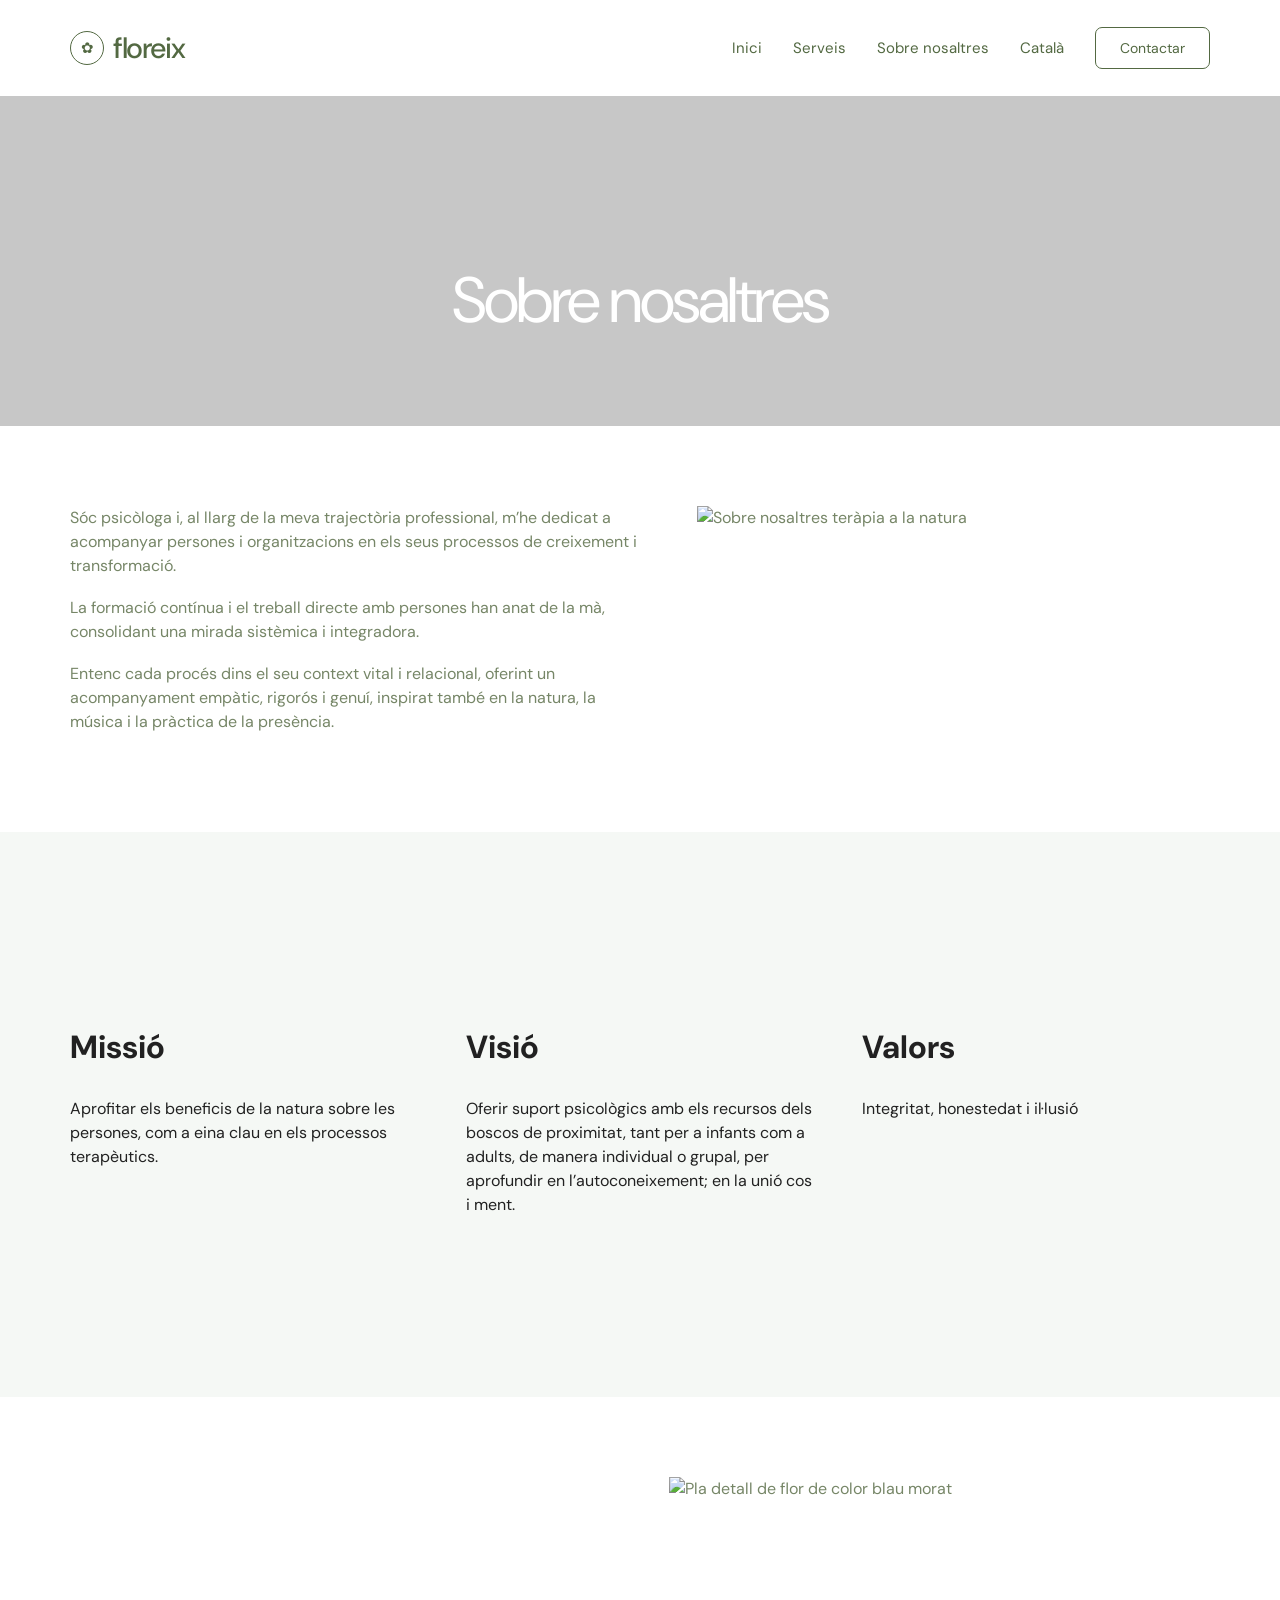
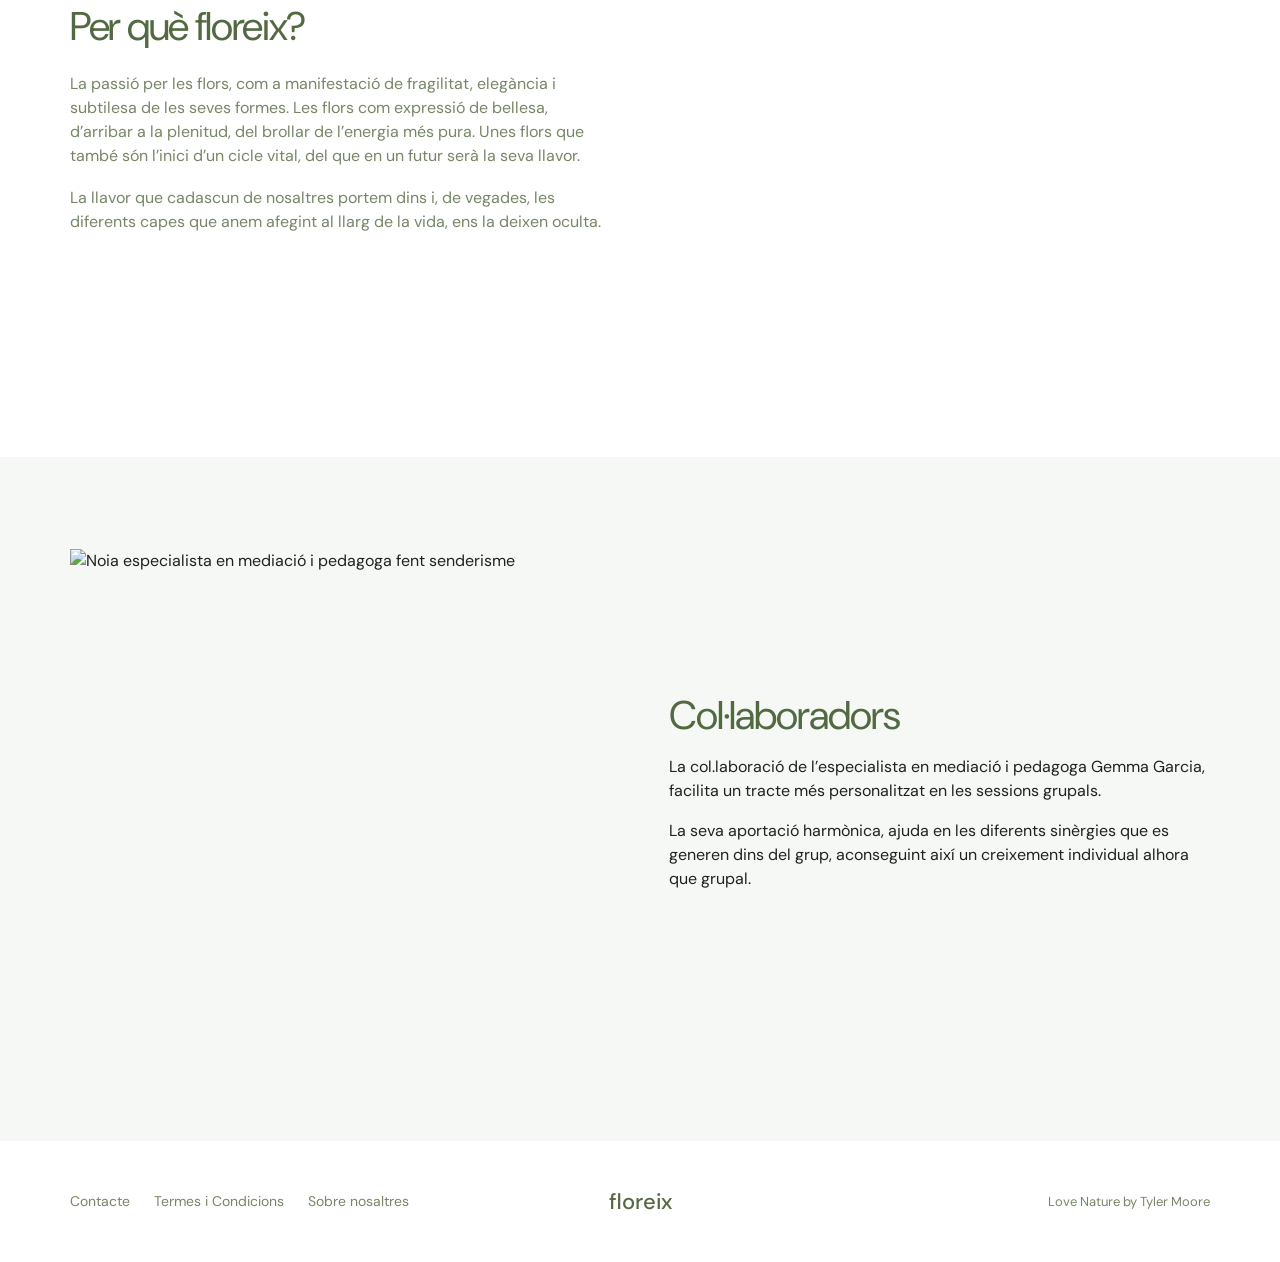
==== about/index.html @ 79abe9ed "Add faithful Catalan About page" ====
<!doctype html>
<html lang="ca">
<head>
  <meta charset="utf-8"><meta name="viewport" content="width=device-width,initial-scale=1">
  <title>Floreix | Psicologia holística per a empreses i grups</title>
  <meta name="description" content="Coneix Floreix i la mirada sistèmica i integradora de Maite Tacias.">
  <link rel="alternate" hreflang="ca" href="/about/"><link rel="alternate" hreflang="es" href="/es/sobre-nosotros/">
  <link rel="stylesheet" href="/assets/styles.css">
</head>
<body>
<header class="site-header inner"><div class="container header-row"><a class="brand" href="/"><span class="brand-mark">✿</span><span>floreix</span></a><button class="menu-toggle" data-menu-toggle aria-expanded="false">☰</button><nav class="main-nav" data-main-nav><a class="nav-link" href="/">Inici</a><div class="nav-item"><button class="nav-button" data-dropdown-toggle>Serveis</button><div class="dropdown"><a href="/psicoterapia/">Psicoteràpia</a><a href="/terapia-a-la-natura/">Teràpia a la natura i Mindfulness</a></div></div><div class="nav-item"><button class="nav-button" data-dropdown-toggle>Sobre nosaltres</button><div class="dropdown"><a href="/about/">Sobre nosaltres</a><a href="/metodologia/">Metodologia</a></div></div><div class="nav-item"><button class="nav-button" data-dropdown-toggle>Català</button><div class="dropdown"><a data-lang-target data-lang="ca" href="/about/">Català</a><a data-lang-target data-lang="es" href="/es/sobre-nosotros/">Español</a></div></div><a class="header-cta" href="/contact/">Contactar</a></nav></div></header>
<main>
<section class="page-hero" style="background-image:url('https://floreix.com/wp-content/uploads/elementor/thumbs/Sobre-nosaltres-scaled-qetuqs6e1qpq37r7j5eivsxowzbq5b4oadxb759sz4.jpg')"><h1>Sobre nosaltres</h1></section>
<section class="prose"><div class="content-wide about-intro"><div><p>Sóc psicòloga i, al llarg de la meva trajectòria professional, m’he dedicat a acompanyar persones i organitzacions en els seus processos de creixement i transformació.</p><p>La formació contínua i el treball directe amb persones han anat de la mà, consolidant una mirada sistèmica i integradora.</p><p>Entenc cada procés dins el seu context vital i relacional, oferint un acompanyament empàtic, rigorós i genuí, inspirat també en la natura, la música i la pràctica de la presència.</p></div><img src="https://floreix.com/wp-content/uploads/elementor/thumbs/Sobre-nosaltres-scaled-qetuqs6e1qpq37r7j5eivsxowzbq5b4oadxb759sz4.jpg" alt="Sobre nosaltres teràpia a la natura"></div></section>
<section class="section light"><div class="container mvv-grid"><div><h2>Missió</h2><p>Aprofitar els beneficis de la natura sobre les persones, com a eina clau en els processos terapèutics.</p></div><div><h2>Visió</h2><p>Oferir suport psicològics amb els recursos dels boscos de proximitat, tant per a infants com a adults, de manera individual o grupal, per aprofundir en l’autoconeixement; en la unió cos i ment.</p></div><div><h2>Valors</h2><p>Integritat, honestedat i il·lusió</p></div></div></section>
<section class="prose"><div class="content-wide flower-grid"><div><h2>Per què floreix?</h2><p>La passió per les flors, com a manifestació de fragilitat, elegància i subtilesa de les seves formes. Les flors com expressió de bellesa, d’arribar a la plenitud, del brollar de l’energia més pura. Unes flors que també són l’inici d’un cicle vital, del que en un futur serà la seva llavor.</p><p>La llavor que cadascun de nosaltres portem dins i, de vegades, les diferents capes que anem afegint al llarg de la vida, ens la deixen oculta.</p></div><img src="https://floreix.com/wp-content/uploads/2023/11/Metodologia-floreix-3.webp" alt="Pla detall de flor de color blau morat"></div></section>
<section class="section light"><div class="container collab-grid"><img src="https://floreix.com/wp-content/uploads/2024/02/PHOTO-2021-10-03-19-44-33-1-768x1024.jpg" alt="Noia especialista en mediació i pedagoga fent senderisme"><div><h2 class="section-title" style="text-align:left">Col·laboradors</h2><p>La col.laboració de l’especialista en mediació i pedagoga Gemma Garcia, facilita un tracte més personalitzat en les sessions grupals.</p><p>La seva aportació harmònica, ajuda en les diferents sinèrgies que es generen dins del grup, aconseguint així un creixement individual alhora que grupal.</p></div></div></section>
</main>
<footer class="site-footer"><div class="footer-row"><div class="footer-links"><a href="/contact/">Contacte</a><a href="/privacy-policy/">Termes i Condicions</a><a href="/about/">Sobre nosaltres</a></div><div class="footer-brand">floreix</div><div class="footer-credit">Love Nature by Tyler Moore</div></div></footer>
<script src="/assets/site.js"></script>
</body></html>
---- assets/styles.css ----
@import url('https://fonts.googleapis.com/css2?family=DM+Sans:wght@300;400;500;600&display=swap');

:root{
  --green:#536942;
  --green-2:#768667;
  --green-soft:#c4cdbf;
  --accent:#ffd835;
  --light:#f5f8f5;
  --white:#ffffff;
  --ink:#212121;
  --max:1140px;
}
*{box-sizing:border-box}
html{scroll-behavior:smooth}
body{margin:0;color:var(--ink);background:#fff;font-family:'DM Sans',Arial,sans-serif;font-size:16px;line-height:1.5;font-weight:400}
a{color:inherit;text-decoration:none}
img{max-width:100%;height:auto;display:block}
button,input,textarea{font:inherit}
.container{width:min(calc(100% - 40px),var(--max));margin:0 auto}

/* Header: follows the Love Nature/Astra proportions used by floreix.com */
.site-header{position:absolute;inset:0 0 auto 0;z-index:20;color:#fff}
.site-header.inner{position:relative;color:var(--green);background:#fff}
.header-row{min-height:96px;display:flex;align-items:center;justify-content:space-between;gap:36px}
.brand{display:inline-flex;align-items:center;gap:9px;font-size:29px;font-weight:500;letter-spacing:-1.4px;line-height:1;color:inherit}
.brand-mark{width:34px;height:34px;border:1.5px solid currentColor;border-radius:50%;display:grid;place-items:center;font-size:15px;font-weight:400}
.main-nav{display:flex;align-items:center;gap:31px;font-size:15px;font-weight:400}
.nav-item{position:relative}
.nav-link,.nav-button{color:inherit;background:none;border:0;padding:10px 0;cursor:pointer;font:inherit;white-space:nowrap}
.dropdown{position:absolute;top:100%;left:-18px;width:255px;background:#fff;color:var(--green);padding:12px 0;box-shadow:0 10px 35px rgba(0,0,0,.12);opacity:0;visibility:hidden;transform:translateY(6px);transition:.18s ease}
.dropdown a{display:block;padding:10px 18px}
.dropdown a:hover{background:var(--light)}
.nav-item:hover .dropdown,.nav-item:focus-within .dropdown{opacity:1;visibility:visible;transform:none}
.lang-item{position:relative}
.header-cta{border:1px solid currentColor;border-radius:7px;padding:13px 24px;line-height:1;font-size:14px;transition:.2s ease}
.header-cta:hover{background:var(--accent);border-color:var(--accent);color:var(--green)}
.menu-toggle{display:none;border:0;background:transparent;color:inherit;font-size:27px;line-height:1;padding:8px;cursor:pointer}

/* Hero */
.hero{min-height:76vh;position:relative;display:grid;place-items:center;text-align:center;color:#fff;background-position:center;background-size:cover}
.hero::before{content:'';position:absolute;inset:0;background:rgba(0,0,0,.20)}
.hero-content{position:relative;z-index:1;width:min(calc(100% - 40px),940px);padding:132px 0 86px}
.hero h1{font-weight:400;font-size:clamp(48px,6.4vw,92px);line-height:.94;letter-spacing:-3px;margin:0 0 28px}
.hero h2{font-weight:400;font-size:clamp(25px,3vw,40px);line-height:1.1;margin:0 0 28px}
.hero .btn{margin-top:4px}

.btn{display:inline-flex;align-items:center;justify-content:center;background:var(--accent);color:var(--green);border:1px solid var(--accent);border-radius:7px;padding:16px 38px;font-size:14px;line-height:1;font-weight:500;transition:.2s ease}
.btn:hover{filter:brightness(.97);transform:translateY(-1px)}
.btn.outline{background:transparent;border-color:var(--green-2)}

.section{padding:92px 20px}
.section.light{background:var(--light)}
.section-title{color:var(--green);font-size:40px;line-height:1.2;font-weight:400;text-align:center;margin:0 0 16px;letter-spacing:-1px}
.section-rule{width:42px;height:2px;background:var(--accent);margin:0 auto 52px}
.section-kicker{color:var(--green-2);text-transform:uppercase;font-size:14px;letter-spacing:1.3px;margin:0 0 16px}

/* Home services */
.service-grid{display:grid;grid-template-columns:repeat(3,1fr);gap:25px}
.service-card img{width:100%;aspect-ratio:3/4;object-fit:cover}
.service-card h3{font-size:22px;color:var(--green);font-weight:400;margin:26px 0 8px;line-height:1.25}
.service-card h4{font-size:17px;color:var(--green);font-weight:400;margin:0 0 12px;line-height:1.35}
.service-card p{color:var(--green-2);margin:0;font-size:16px}

/* About strip on home */
.home-about{display:grid;grid-template-columns:1fr 40%;gap:76px;align-items:center}
.home-about-copy{max-width:610px}
.home-about h2{color:var(--green);font-size:42px;line-height:1.18;font-weight:400;letter-spacing:-1.5px;margin:0 0 24px}
.home-about p{color:var(--green-2);font-size:16px;margin:0 0 17px}
.home-about figure{margin:0}
.home-about figure img{width:100%;height:570px;object-fit:cover}

/* Testimonial */
.testimonial{padding:96px 20px;text-align:center;background:#fff}
.quote-mark{width:55px;margin:0 auto 26px;opacity:.8}
.testimonial blockquote{margin:0 auto;max-width:760px;color:var(--green);font-size:35px;line-height:1.3;letter-spacing:-1.8px;font-weight:400}
.avatar{width:50px;height:50px;border-radius:50%;object-fit:cover;margin:36px auto 14px}
.testimonial cite{font-style:normal;color:#a4b09a;font-size:14px;font-weight:300}

/* CTA banner */
.question-banner{position:relative;text-align:center;background-position:center;background-size:cover;color:var(--green)}
.question-banner::before{content:'';position:absolute;inset:0;background:rgba(255,255,255,.42)}
.question-inner{position:relative;z-index:1;max-width:620px;margin:auto;padding:118px 20px}
.question-banner h2{font-size:58px;line-height:1.1;font-weight:400;letter-spacing:-2px;margin:0 0 20px}
.question-banner p{font-size:17px;margin:0 0 30px}

/* Institution logos */
.logos{display:grid;grid-template-columns:repeat(3,1fr);gap:54px;align-items:center}
.logos img{max-height:92px;width:auto;margin:auto;object-fit:contain}

/* Internal page hero */
.page-hero{min-height:330px;display:grid;place-items:center;text-align:center;color:#fff;position:relative;background-size:cover;background-position:center;margin:0}
.page-hero::before{content:'';position:absolute;inset:0;background:rgba(0,0,0,.22)}
.page-hero h1{position:relative;z-index:1;font-size:64px;line-height:1.05;font-weight:400;letter-spacing:-2.5px;margin:80px 20px 0}
.content-wide{width:min(calc(100% - 40px),1140px);margin:auto}
.content-narrow{width:min(calc(100% - 40px),820px);margin:auto}
.prose{padding:80px 0;color:var(--green-2)}
.prose h2,.prose h3,.prose h4{color:var(--green);font-weight:400;line-height:1.2}
.prose h2{font-size:40px;letter-spacing:-1.3px;margin:0 0 22px}
.prose h3{font-size:28px;margin:38px 0 14px}
.prose p{margin:0 0 18px}
.prose ul{padding-left:22px}

.about-intro{display:grid;grid-template-columns:1fr 45%;gap:58px;align-items:start}
.about-intro img{width:100%;max-height:680px;object-fit:cover}
.mvv-grid{display:grid;grid-template-columns:repeat(3,1fr);gap:48px;padding:72px 0}
.mvv-grid h2{font-size:32px}
.flower-grid,.collab-grid{display:grid;grid-template-columns:1fr 1fr;gap:58px;align-items:center}
.flower-grid img,.collab-grid img{width:100%;height:500px;object-fit:cover}

.service-detail{display:grid;grid-template-columns:44% 1fr;gap:64px;align-items:center;padding:52px 0}
.service-detail:nth-child(even){grid-template-columns:1fr 44%}
.service-detail:nth-child(even) .service-image{order:2}
.service-detail img{width:100%;height:520px;object-fit:cover}
.service-detail h2{font-size:38px;color:var(--green);font-weight:400;margin:0 0 18px}
.service-detail h3{font-size:24px;color:var(--green);font-weight:400;margin:0 0 14px}
.service-detail p{color:var(--green-2);margin:0 0 16px}

.contact-layout{display:grid;grid-template-columns:1fr 1.2fr;gap:80px;padding:84px 0}
.contact-layout h2{color:var(--green);font-weight:400;font-size:38px;margin:0 0 30px}
.contact-label{color:var(--green);font-size:13px;letter-spacing:1.1px;font-weight:600;text-transform:uppercase;margin:24px 0 5px}
.contact-layout a,.contact-layout p{color:var(--green-2)}
.form-row{display:grid;grid-template-columns:1fr 1fr;gap:18px}
.form-field{margin-bottom:18px}
.form-field label{display:block;color:var(--green);font-size:14px;margin-bottom:7px}
.form-field input,.form-field textarea{width:100%;border:1px solid #d9dfd5;background:#fff;padding:13px 14px;color:var(--ink);outline:0;border-radius:0}
.form-field textarea{min-height:150px;resize:vertical}
.form-field input:focus,.form-field textarea:focus{border-color:var(--green-2)}

/* Footer */
.site-footer{padding:44px 20px;background:#fff;color:var(--green-2)}
.footer-row{width:min(calc(100% - 0px),var(--max));margin:auto;display:grid;grid-template-columns:1fr auto 1fr;gap:30px;align-items:center}
.footer-links{display:flex;gap:24px;flex-wrap:wrap;font-size:14px}
.footer-brand{text-align:center;color:var(--green);font-size:22px;font-weight:500}
.footer-credit{text-align:right;font-size:13px}

.mobile-only{display:none}
@media(max-width:900px){
  .site-header{position:absolute}.site-header.inner{position:relative}
  .header-row{min-height:78px}
  .menu-toggle{display:block}
  .main-nav{position:absolute;left:20px;right:20px;top:78px;display:none;flex-direction:column;align-items:stretch;gap:0;background:#fff;color:var(--green);padding:14px 20px 22px;box-shadow:0 12px 30px rgba(0,0,0,.12)}
  .main-nav.open{display:flex}
  .nav-link,.nav-button{display:block;width:100%;text-align:left;padding:11px 0}
  .dropdown{position:static;width:100%;opacity:1;visibility:visible;transform:none;box-shadow:none;padding:0 0 4px 15px;display:none}
  .nav-item.open .dropdown{display:block}
  .header-cta{margin-top:8px;text-align:center;color:var(--green);border-color:var(--green)}
  .hero{min-height:680px}.hero-content{padding-top:120px}.hero h1{letter-spacing:-2px}
  .service-grid{grid-template-columns:1fr;gap:48px}.service-card img{aspect-ratio:4/5}
  .home-about,.about-intro,.flower-grid,.collab-grid,.contact-layout{grid-template-columns:1fr;gap:38px}
  .home-about figure img{height:auto}
  .mvv-grid{grid-template-columns:1fr;gap:24px}
  .service-detail,.service-detail:nth-child(even){grid-template-columns:1fr;gap:28px}.service-detail:nth-child(even) .service-image{order:0}.service-detail img{height:auto}
  .logos{grid-template-columns:1fr;gap:40px}
  .page-hero h1{font-size:50px}
  .footer-row{grid-template-columns:1fr;text-align:center}.footer-links{justify-content:center}.footer-credit{text-align:center}
}
@media(max-width:560px){
  .container,.content-wide,.content-narrow{width:min(calc(100% - 30px),var(--max))}
  .brand{font-size:25px}.brand-mark{width:30px;height:30px}
  .hero{min-height:620px}.hero-content{width:calc(100% - 30px)}.hero h1{font-size:50px}.hero h2{font-size:27px}
  .section{padding:72px 15px}.section-title{font-size:34px}.section-rule{margin-bottom:40px}
  .home-about h2{font-size:36px}.testimonial blockquote{font-size:28px;letter-spacing:-1px}.question-banner h2{font-size:43px}
  .page-hero{min-height:290px}.page-hero h1{font-size:42px;margin-top:60px}
  .prose{padding:60px 0}.prose h2{font-size:34px}.flower-grid img,.collab-grid img{height:auto}
  .form-row{grid-template-columns:1fr}
}
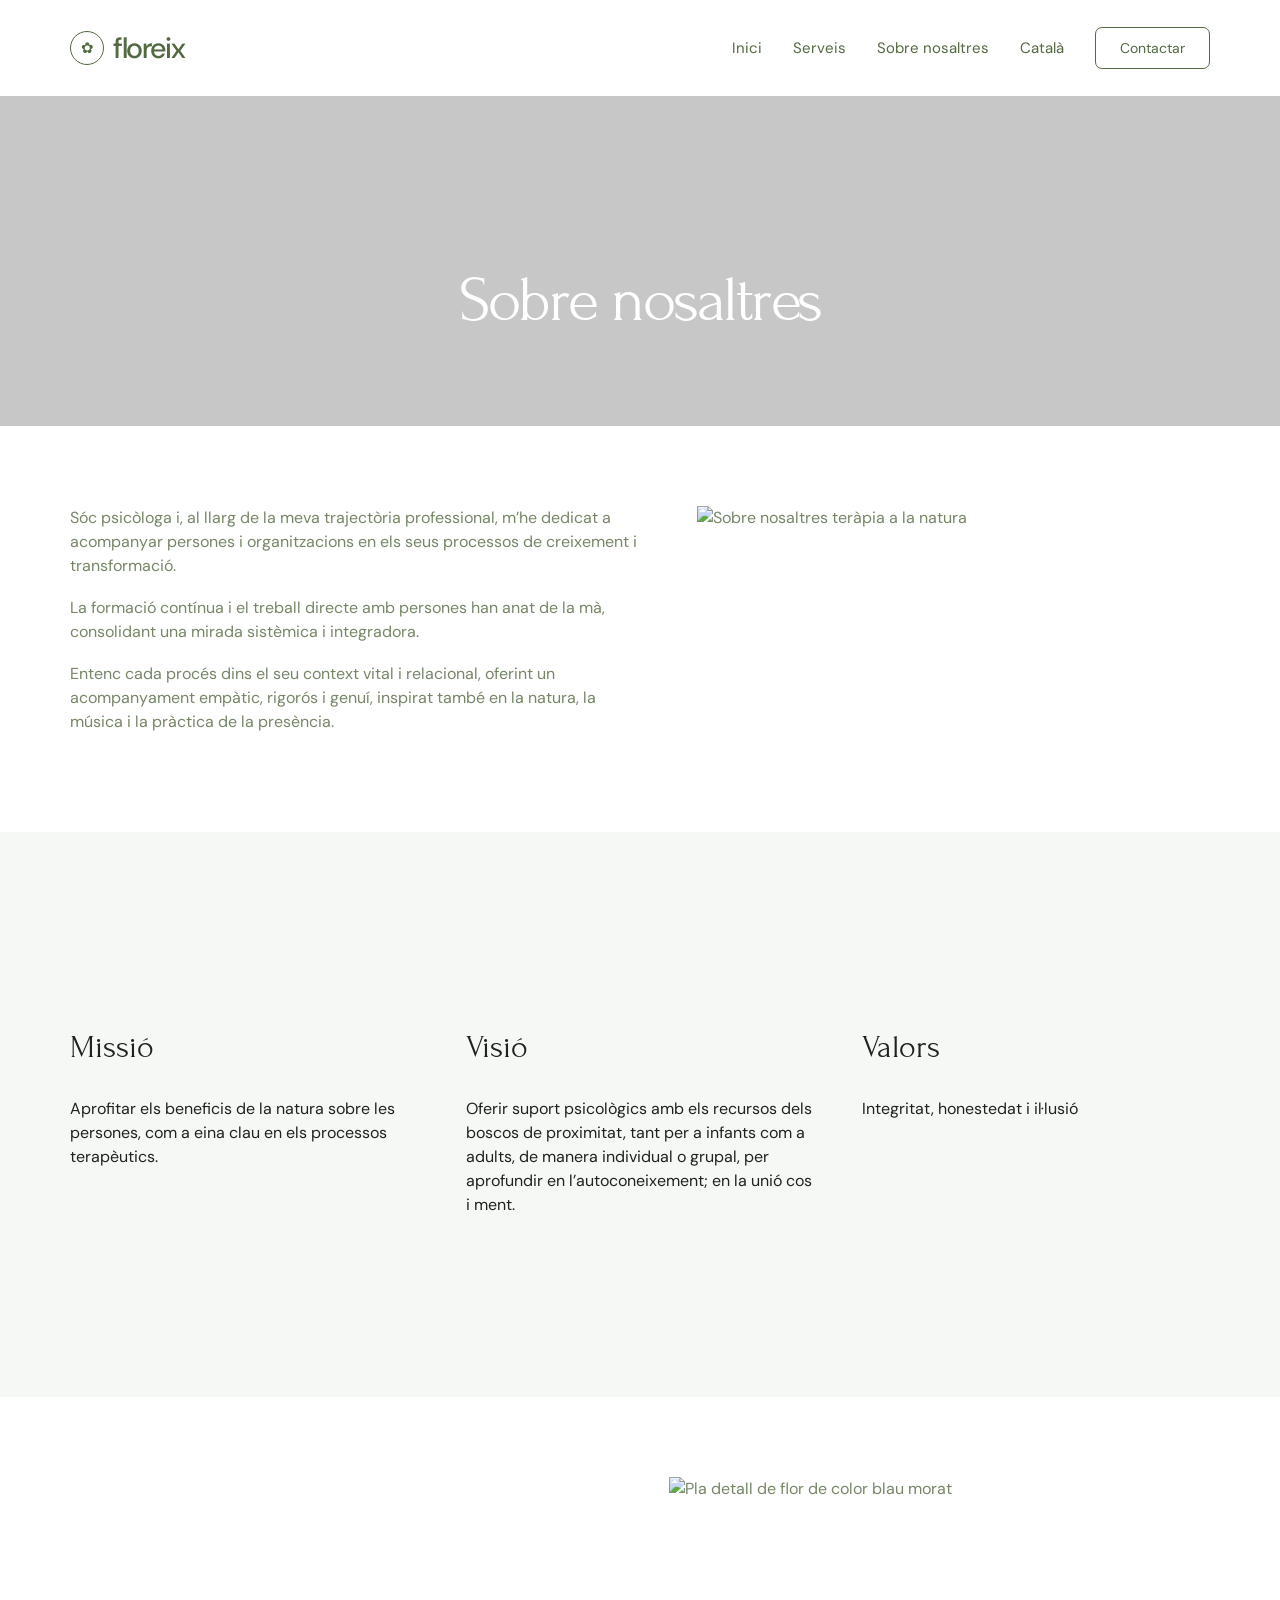
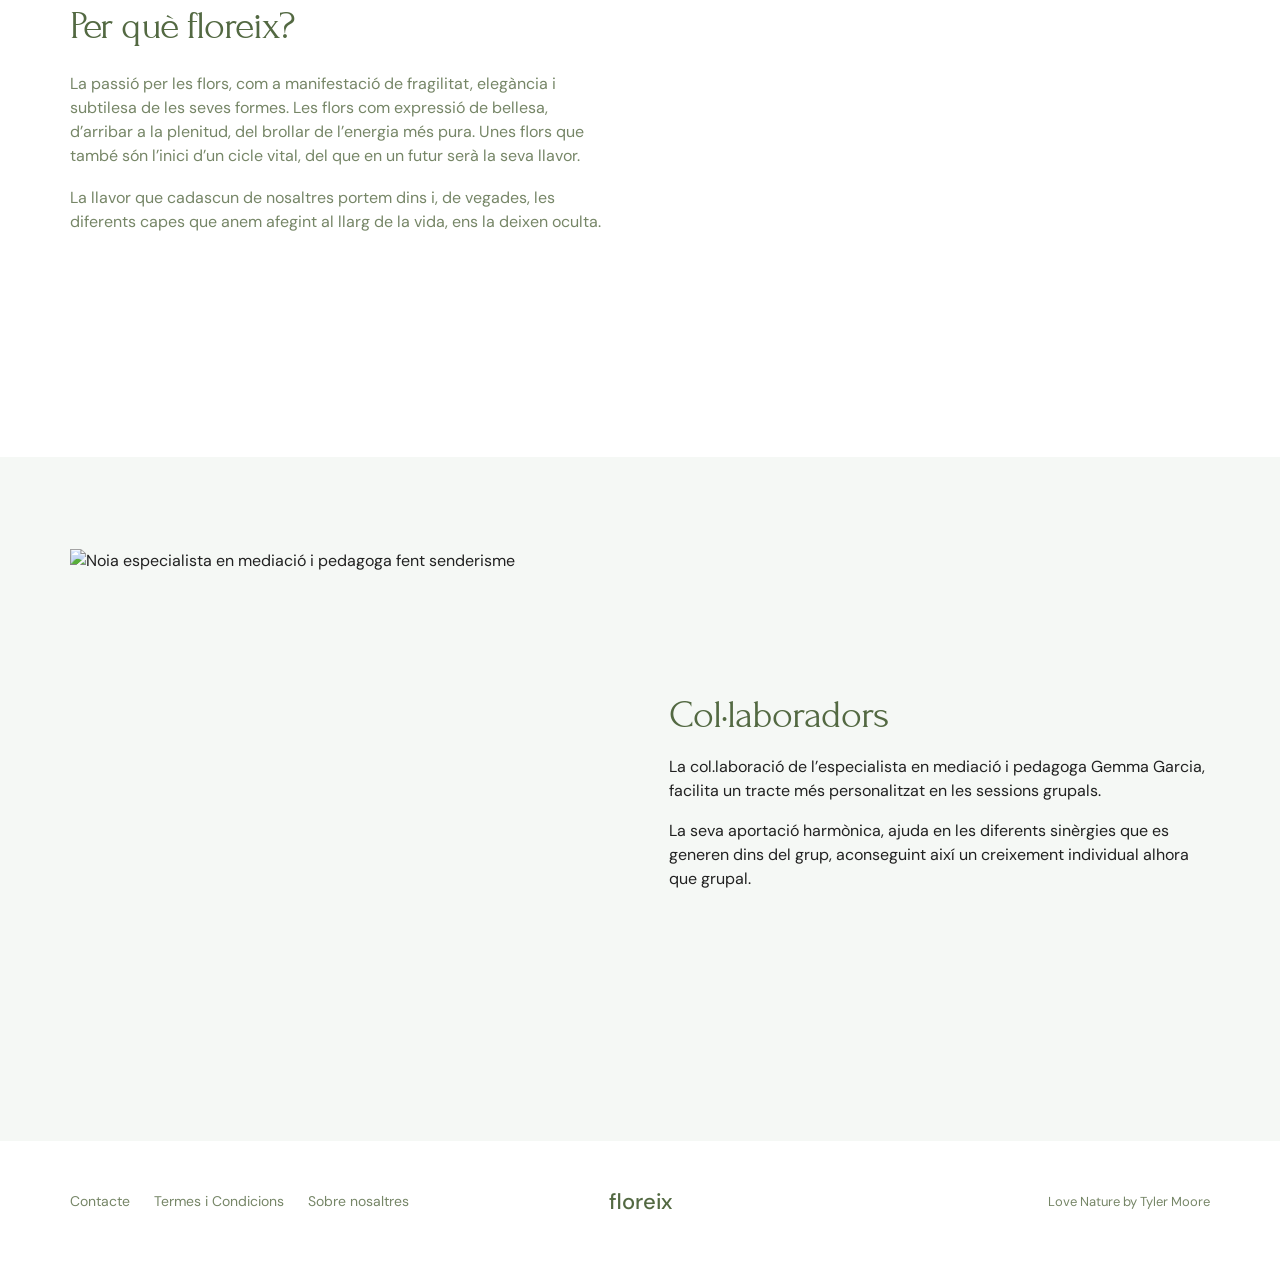
==== commit de30ac50: "Use live Catalan WordPress content on About page" ====
--- a/about/index.html
+++ b/about/index.html
@@ -9,7 +9,7 @@
 </head>
 <body>
 <header class="site-header inner"><div class="container header-row"><a class="brand" href="/"><span class="brand-mark">✿</span><span>floreix</span></a><button class="menu-toggle" data-menu-toggle aria-expanded="false">☰</button><nav class="main-nav" data-main-nav><a class="nav-link" href="/">Inici</a><div class="nav-item"><button class="nav-button" data-dropdown-toggle>Serveis</button><div class="dropdown"><a href="/psicoterapia/">Psicoteràpia</a><a href="/terapia-a-la-natura/">Teràpia a la natura i Mindfulness</a></div></div><div class="nav-item"><button class="nav-button" data-dropdown-toggle>Sobre nosaltres</button><div class="dropdown"><a href="/about/">Sobre nosaltres</a><a href="/metodologia/">Metodologia</a></div></div><div class="nav-item"><button class="nav-button" data-dropdown-toggle>Català</button><div class="dropdown"><a data-lang-target data-lang="ca" href="/about/">Català</a><a data-lang-target data-lang="es" href="/es/sobre-nosotros/">Español</a></div></div><a class="header-cta" href="/contact/">Contactar</a></nav></div></header>
-<main>
+<main data-live-page="about">
 <section class="page-hero" style="background-image:url('https://floreix.com/wp-content/uploads/elementor/thumbs/Sobre-nosaltres-scaled-qetuqs6e1qpq37r7j5eivsxowzbq5b4oadxb759sz4.jpg')"><h1>Sobre nosaltres</h1></section>
 <section class="prose"><div class="content-wide about-intro"><div><p>Sóc psicòloga i, al llarg de la meva trajectòria professional, m’he dedicat a acompanyar persones i organitzacions en els seus processos de creixement i transformació.</p><p>La formació contínua i el treball directe amb persones han anat de la mà, consolidant una mirada sistèmica i integradora.</p><p>Entenc cada procés dins el seu context vital i relacional, oferint un acompanyament empàtic, rigorós i genuí, inspirat també en la natura, la música i la pràctica de la presència.</p></div><img src="https://floreix.com/wp-content/uploads/elementor/thumbs/Sobre-nosaltres-scaled-qetuqs6e1qpq37r7j5eivsxowzbq5b4oadxb759sz4.jpg" alt="Sobre nosaltres teràpia a la natura"></div></section>
 <section class="section light"><div class="container mvv-grid"><div><h2>Missió</h2><p>Aprofitar els beneficis de la natura sobre les persones, com a eina clau en els processos terapèutics.</p></div><div><h2>Visió</h2><p>Oferir suport psicològics amb els recursos dels boscos de proximitat, tant per a infants com a adults, de manera individual o grupal, per aprofundir en l’autoconeixement; en la unió cos i ment.</p></div><div><h2>Valors</h2><p>Integritat, honestedat i il·lusió</p></div></div></section>
@@ -17,5 +17,5 @@
 <section class="section light"><div class="container collab-grid"><img src="https://floreix.com/wp-content/uploads/2024/02/PHOTO-2021-10-03-19-44-33-1-768x1024.jpg" alt="Noia especialista en mediació i pedagoga fent senderisme"><div><h2 class="section-title" style="text-align:left">Col·laboradors</h2><p>La col.laboració de l’especialista en mediació i pedagoga Gemma Garcia, facilita un tracte més personalitzat en les sessions grupals.</p><p>La seva aportació harmònica, ajuda en les diferents sinèrgies que es generen dins del grup, aconseguint així un creixement individual alhora que grupal.</p></div></div></section>
 </main>
 <footer class="site-footer"><div class="footer-row"><div class="footer-links"><a href="/contact/">Contacte</a><a href="/privacy-policy/">Termes i Condicions</a><a href="/about/">Sobre nosaltres</a></div><div class="footer-brand">floreix</div><div class="footer-credit">Love Nature by Tyler Moore</div></div></footer>
-<script src="/assets/site.js"></script>
-</body></html>
+<script src="/assets/site.js"></script><script src="/assets/live-page.js"></script>
+</body></html>
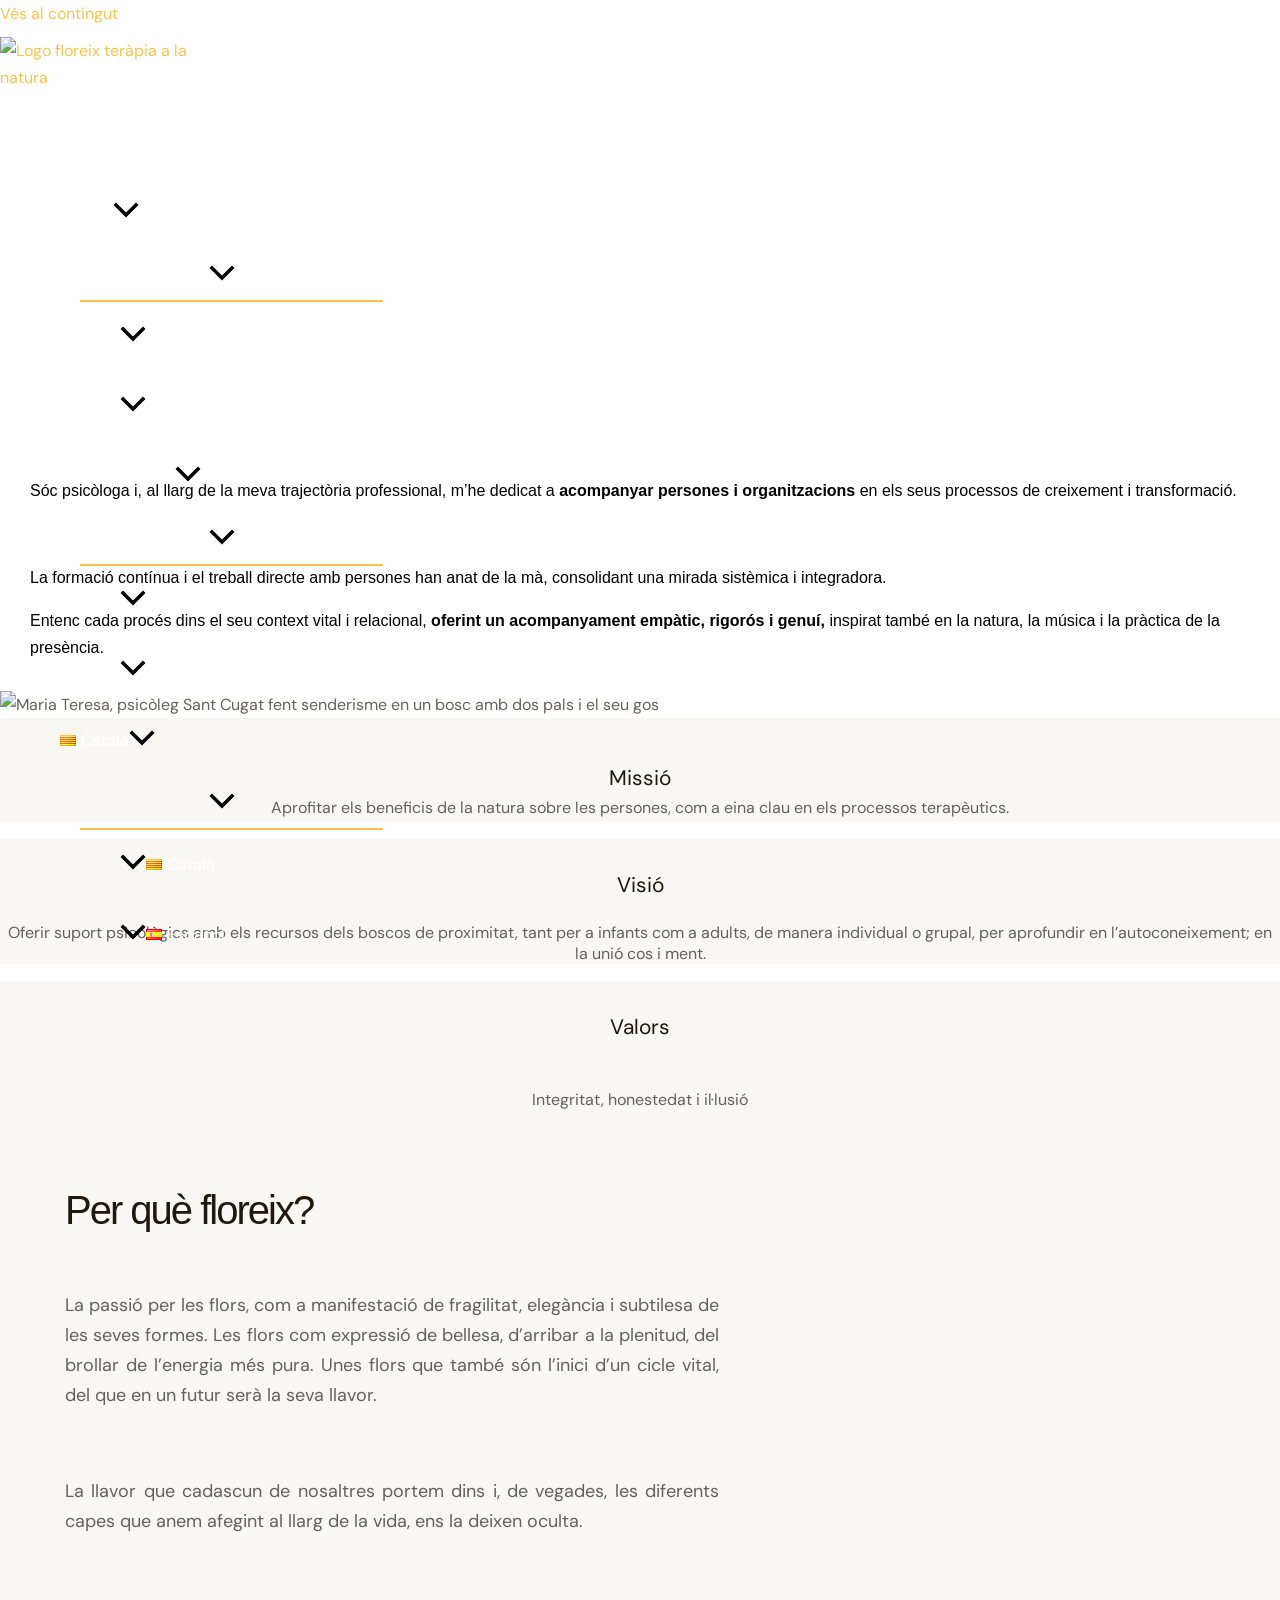
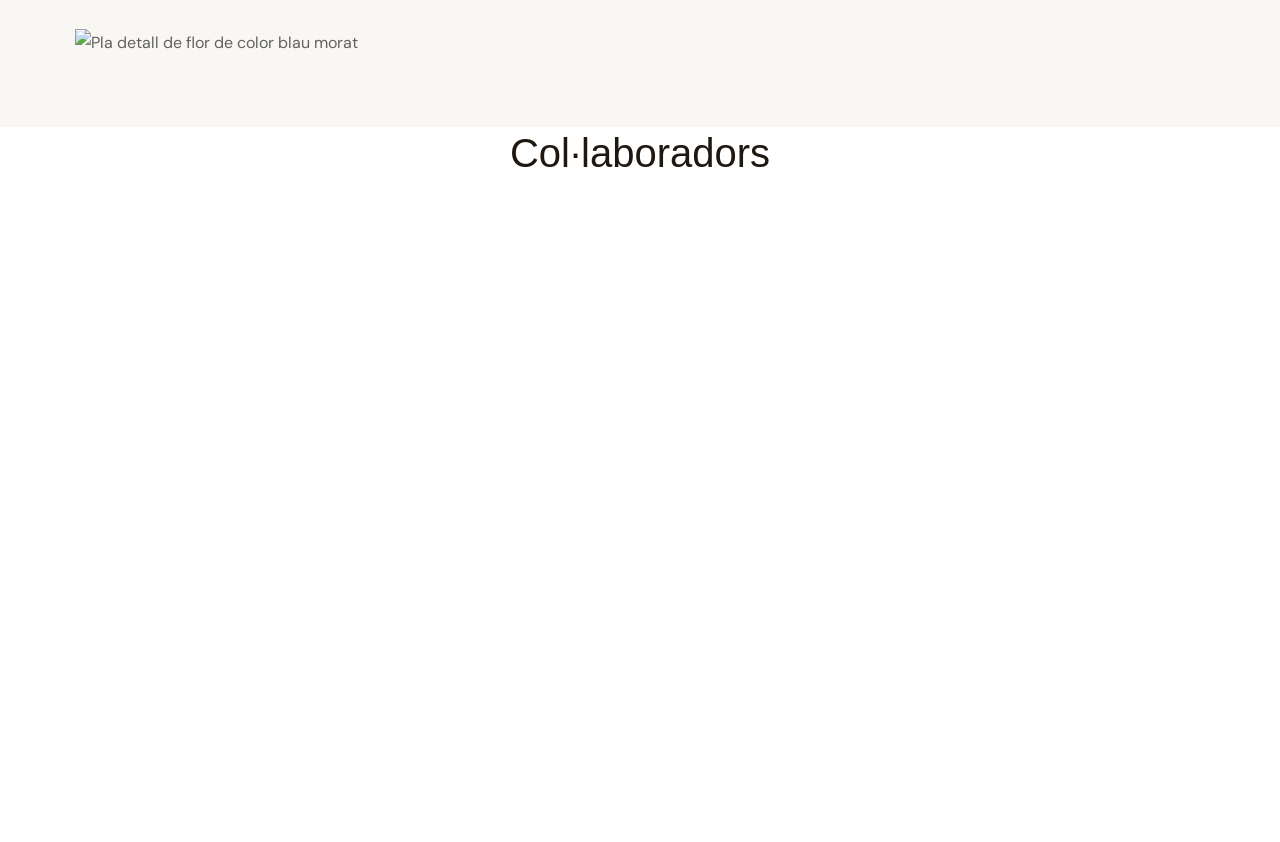
==== commit 46b56917: "Mirror live Floreix design exactly" ====
--- a/about/index.html
+++ b/about/index.html
@@ -1,21 +1,589 @@
-<!doctype html>
-<html lang="ca">
-<head>
-  <meta charset="utf-8"><meta name="viewport" content="width=device-width,initial-scale=1">
-  <title>Floreix | Psicologia holística per a empreses i grups</title>
-  <meta name="description" content="Coneix Floreix i la mirada sistèmica i integradora de Maite Tacias.">
-  <link rel="alternate" hreflang="ca" href="/about/"><link rel="alternate" hreflang="es" href="/es/sobre-nosotros/">
-  <link rel="stylesheet" href="/assets/styles.css">
-</head>
-<body>
-<header class="site-header inner"><div class="container header-row"><a class="brand" href="/"><span class="brand-mark">✿</span><span>floreix</span></a><button class="menu-toggle" data-menu-toggle aria-expanded="false">☰</button><nav class="main-nav" data-main-nav><a class="nav-link" href="/">Inici</a><div class="nav-item"><button class="nav-button" data-dropdown-toggle>Serveis</button><div class="dropdown"><a href="/psicoterapia/">Psicoteràpia</a><a href="/terapia-a-la-natura/">Teràpia a la natura i Mindfulness</a></div></div><div class="nav-item"><button class="nav-button" data-dropdown-toggle>Sobre nosaltres</button><div class="dropdown"><a href="/about/">Sobre nosaltres</a><a href="/metodologia/">Metodologia</a></div></div><div class="nav-item"><button class="nav-button" data-dropdown-toggle>Català</button><div class="dropdown"><a data-lang-target data-lang="ca" href="/about/">Català</a><a data-lang-target data-lang="es" href="/es/sobre-nosotros/">Español</a></div></div><a class="header-cta" href="/contact/">Contactar</a></nav></div></header>
-<main data-live-page="about">
-<section class="page-hero" style="background-image:url('https://floreix.com/wp-content/uploads/elementor/thumbs/Sobre-nosaltres-scaled-qetuqs6e1qpq37r7j5eivsxowzbq5b4oadxb759sz4.jpg')"><h1>Sobre nosaltres</h1></section>
-<section class="prose"><div class="content-wide about-intro"><div><p>Sóc psicòloga i, al llarg de la meva trajectòria professional, m’he dedicat a acompanyar persones i organitzacions en els seus processos de creixement i transformació.</p><p>La formació contínua i el treball directe amb persones han anat de la mà, consolidant una mirada sistèmica i integradora.</p><p>Entenc cada procés dins el seu context vital i relacional, oferint un acompanyament empàtic, rigorós i genuí, inspirat també en la natura, la música i la pràctica de la presència.</p></div><img src="https://floreix.com/wp-content/uploads/elementor/thumbs/Sobre-nosaltres-scaled-qetuqs6e1qpq37r7j5eivsxowzbq5b4oadxb759sz4.jpg" alt="Sobre nosaltres teràpia a la natura"></div></section>
-<section class="section light"><div class="container mvv-grid"><div><h2>Missió</h2><p>Aprofitar els beneficis de la natura sobre les persones, com a eina clau en els processos terapèutics.</p></div><div><h2>Visió</h2><p>Oferir suport psicològics amb els recursos dels boscos de proximitat, tant per a infants com a adults, de manera individual o grupal, per aprofundir en l’autoconeixement; en la unió cos i ment.</p></div><div><h2>Valors</h2><p>Integritat, honestedat i il·lusió</p></div></div></section>
-<section class="prose"><div class="content-wide flower-grid"><div><h2>Per què floreix?</h2><p>La passió per les flors, com a manifestació de fragilitat, elegància i subtilesa de les seves formes. Les flors com expressió de bellesa, d’arribar a la plenitud, del brollar de l’energia més pura. Unes flors que també són l’inici d’un cicle vital, del que en un futur serà la seva llavor.</p><p>La llavor que cadascun de nosaltres portem dins i, de vegades, les diferents capes que anem afegint al llarg de la vida, ens la deixen oculta.</p></div><img src="https://floreix.com/wp-content/uploads/2023/11/Metodologia-floreix-3.webp" alt="Pla detall de flor de color blau morat"></div></section>
-<section class="section light"><div class="container collab-grid"><img src="https://floreix.com/wp-content/uploads/2024/02/PHOTO-2021-10-03-19-44-33-1-768x1024.jpg" alt="Noia especialista en mediació i pedagoga fent senderisme"><div><h2 class="section-title" style="text-align:left">Col·laboradors</h2><p>La col.laboració de l’especialista en mediació i pedagoga Gemma Garcia, facilita un tracte més personalitzat en les sessions grupals.</p><p>La seva aportació harmònica, ajuda en les diferents sinèrgies que es generen dins del grup, aconseguint així un creixement individual alhora que grupal.</p></div></div></section>
-</main>
-<footer class="site-footer"><div class="footer-row"><div class="footer-links"><a href="/contact/">Contacte</a><a href="/privacy-policy/">Termes i Condicions</a><a href="/about/">Sobre nosaltres</a></div><div class="footer-brand">floreix</div><div class="footer-credit">Love Nature by Tyler Moore</div></div></footer>
-<script src="/assets/site.js"></script><script src="/assets/live-page.js"></script>
+<!DOCTYPE html><html lang="ca"><head>
+<meta charset="UTF-8">
+<meta name="viewport" content="width=device-width, initial-scale=1">
+	<link rel="profile" href="https://gmpg.org/xfn/11"> 
+	<meta name="robots" content="index, follow, max-image-preview:large, max-snippet:-1, max-video-preview:-1">
+<link rel="alternate" href="https://maite-terapia.github.io/floreix/about/" hreflang="ca">
+<link rel="alternate" href="https://maite-terapia.github.io/floreix/es/sobre-nosotros/" hreflang="es">
+
+	<!-- This site is optimized with the Yoast SEO plugin v28.4 - https://yoast.com/product/yoast-seo-wordpress/ -->
+	<title>Floreix | Psicologia holística per a empreses i grups</title>
+<link data-rocket-preload="" as="style" href="https://fonts.googleapis.com/css?family=DM%20Sans%3A400%2C%2C700%7CForum%3A400&amp;display=swap" rel="preload">
+<link href="https://fonts.googleapis.com/css?family=DM%20Sans%3A400%2C%2C700%7CForum%3A400&amp;display=swap" media="all" onload="this.media='all'" rel="stylesheet">
+<noscript><link rel="stylesheet" href="https://fonts.googleapis.com/css?family=DM%20Sans%3A400%2C%2C700%7CForum%3A400&#038;display=swap"></noscript>
+	<meta name="description" content="Psicòleg Sant Cugat amb enfocament holístic. Psicoteràpia, team building i teràpies naturals per a l’autoconeixement i el benestar emocional. Coneix-nos.">
+	<link rel="canonical" href="https://maite-terapia.github.io/floreix/about/">
+	<meta property="og:locale" content="ca_ES">
+	<meta property="og:locale:alternate" content="es_ES">
+	<meta property="og:type" content="article">
+	<meta property="og:title" content="Floreix | Psicologia holística per a empreses i grups">
+	<meta property="og:description" content="Psicòleg Sant Cugat amb enfocament holístic. Psicoteràpia, team building i teràpies naturals per a l’autoconeixement i el benestar emocional. Coneix-nos.">
+	<meta property="og:url" content="https://maite-terapia.github.io/floreix/about/">
+	<meta property="og:site_name" content="Floreix">
+	<meta property="article:modified_time" content="2026-02-13T19:56:45+00:00">
+	<meta property="og:image" content="https://floreix.com/wp-content/uploads/elementor/thumbs/Sobre-nosaltres-scaled-qetuqs6e1qpq37r7j5eivsxowzbq5b4oadxb759sz4.jpg">
+	<meta name="twitter:card" content="summary_large_image">
+	<meta name="twitter:label1" content="Temps estimat de lectura">
+	<meta name="twitter:data1" content="2 minuts">
+	<script type="application/ld+json" class="yoast-schema-graph">{"@context":"https:\/\/schema.org","@graph":[{"@type":"WebPage","@id":"https:\/\/floreix.com\/about\/","url":"https:\/\/floreix.com\/about\/","name":"Floreix | Psicologia holística per a empreses i grups","isPartOf":{"@id":"https:\/\/floreix.com\/#website"},"primaryImageOfPage":{"@id":"https:\/\/floreix.com\/about\/#primaryimage"},"image":{"@id":"https:\/\/floreix.com\/about\/#primaryimage"},"thumbnailUrl":"https:\/\/floreix.com\/wp-content\/uploads\/elementor\/thumbs\/Sobre-nosaltres-scaled-qetuqs6e1qpq37r7j5eivsxowzbq5b4oadxb759sz4.jpg","datePublished":"2021-11-21T15:14:19+00:00","dateModified":"2026-02-13T19:56:45+00:00","description":"Psicòleg Sant Cugat amb enfocament holístic. Psicoteràpia, team building i teràpies naturals per a l’autoconeixement i el benestar emocional. Coneix-nos.","breadcrumb":{"@id":"https:\/\/floreix.com\/about\/#breadcrumb"},"inLanguage":"ca","potentialAction":[{"@type":"ReadAction","target":["https:\/\/floreix.com\/about\/"]}]},{"@type":"ImageObject","inLanguage":"ca","@id":"https:\/\/floreix.com\/about\/#primaryimage","url":"https:\/\/floreix.com\/wp-content\/uploads\/elementor\/thumbs\/Sobre-nosaltres-scaled-qetuqs6e1qpq37r7j5eivsxowzbq5b4oadxb759sz4.jpg","contentUrl":"https:\/\/floreix.com\/wp-content\/uploads\/elementor\/thumbs\/Sobre-nosaltres-scaled-qetuqs6e1qpq37r7j5eivsxowzbq5b4oadxb759sz4.jpg"},{"@type":"BreadcrumbList","@id":"https:\/\/floreix.com\/about\/#breadcrumb","itemListElement":[{"@type":"ListItem","position":1,"name":"Inici","item":"https:\/\/floreix.com\/"},{"@type":"ListItem","position":2,"name":"Sobre nosaltres"}]},{"@type":"WebSite","@id":"https:\/\/floreix.com\/#website","url":"https:\/\/floreix.com\/","name":"Floreix","description":"Teràpia a la natura: Cos i ment en unió","publisher":{"@id":"https:\/\/floreix.com\/#organization"},"potentialAction":[{"@type":"SearchAction","target":{"@type":"EntryPoint","urlTemplate":"https:\/\/floreix.com\/?s={search_term_string}"},"query-input":{"@type":"PropertyValueSpecification","valueRequired":true,"valueName":"search_term_string"}}],"inLanguage":"ca"},{"@type":"Organization","@id":"https:\/\/floreix.com\/#organization","name":"Floreix","url":"https:\/\/floreix.com\/","logo":{"@type":"ImageObject","inLanguage":"ca","@id":"https:\/\/floreix.com\/#\/schema\/logo\/image\/","url":"https:\/\/floreix.com\/wp-content\/uploads\/2023\/11\/cropped-cropped-Logo_retallat-transformed-PhotoRoom.png-PhotoRoom.png","contentUrl":"https:\/\/floreix.com\/wp-content\/uploads\/2023\/11\/cropped-cropped-Logo_retallat-transformed-PhotoRoom.png-PhotoRoom.png","width":1280,"height":526,"caption":"Floreix"},"image":{"@id":"https:\/\/floreix.com\/#\/schema\/logo\/image\/"},"sameAs":["https:\/\/www.instagram.com\/maitetacias_floreix\/"]}]}</script>
+	<!-- / Yoast SEO plugin. -->
+
+
+<link rel="dns-prefetch" href="//www.googletagmanager.com">
+<link rel="dns-prefetch" href="//fonts.googleapis.com">
+<link href="https://fonts.gstatic.com" crossorigin="" rel="preconnect">
+<link rel="alternate" type="application/rss+xml" title="Floreix » Canal d'informació" href="https://floreix.com/feed/">
+<link rel="alternate" type="application/rss+xml" title="Floreix » Canal dels comentaris" href="https://floreix.com/comments/feed/">
+<link rel="alternate" title="oEmbed (JSON)" type="application/json+oembed" href="https://floreix.com/wp-json/oembed/1.0/embed?url=https%3A%2F%2Ffloreix.com%2Fabout%2F&amp;lang=ca">
+<link rel="alternate" title="oEmbed (XML)" type="text/xml+oembed" href="https://floreix.com/wp-json/oembed/1.0/embed?url=https%3A%2F%2Ffloreix.com%2Fabout%2F&amp;format=xml&amp;lang=ca">
+<style id="wp-img-auto-sizes-contain-inline-css">
+img:is([sizes=auto i],[sizes^="auto," i]){contain-intrinsic-size:3000px 1500px}
+/*# sourceURL=wp-img-auto-sizes-contain-inline-css */
+</style>
+<link rel="stylesheet" id="astra-theme-css-css" href="https://floreix.com/wp-content/themes/astra/assets/css/minified/main.min.css?ver=4.12.3" media="all">
+<style id="astra-theme-css-inline-css">
+.ast-no-sidebar .entry-content .alignfull {margin-left: calc( -50vw + 50%);margin-right: calc( -50vw + 50%);max-width: 100vw;width: 100vw;}.ast-no-sidebar .entry-content .alignwide {margin-left: calc(-41vw + 50%);margin-right: calc(-41vw + 50%);max-width: unset;width: unset;}.ast-no-sidebar .entry-content .alignfull .alignfull,.ast-no-sidebar .entry-content .alignfull .alignwide,.ast-no-sidebar .entry-content .alignwide .alignfull,.ast-no-sidebar .entry-content .alignwide .alignwide,.ast-no-sidebar .entry-content .wp-block-column .alignfull,.ast-no-sidebar .entry-content .wp-block-column .alignwide{width: 100%;margin-left: auto;margin-right: auto;}.wp-block-gallery,.blocks-gallery-grid {margin: 0;}.wp-block-separator {max-width: 100px;}.wp-block-separator.is-style-wide,.wp-block-separator.is-style-dots {max-width: none;}.entry-content .has-2-columns .wp-block-column:first-child {padding-right: 10px;}.entry-content .has-2-columns .wp-block-column:last-child {padding-left: 10px;}@media (max-width: 782px) {.entry-content .wp-block-columns .wp-block-column {flex-basis: 100%;}.entry-content .has-2-columns .wp-block-column:first-child {padding-right: 0;}.entry-content .has-2-columns .wp-block-column:last-child {padding-left: 0;}}body .entry-content .wp-block-latest-posts {margin-left: 0;}body .entry-content .wp-block-latest-posts li {list-style: none;}.ast-no-sidebar .ast-container .entry-content .wp-block-latest-posts {margin-left: 0;}.ast-header-break-point .entry-content .alignwide {margin-left: auto;margin-right: auto;}.entry-content .blocks-gallery-item img {margin-bottom: auto;}.wp-block-pullquote {border-top: 4px solid #555d66;border-bottom: 4px solid #555d66;color: #40464d;}:root{--ast-post-nav-space:0;--ast-container-default-xlg-padding:6.67em;--ast-container-default-lg-padding:5.67em;--ast-container-default-slg-padding:4.34em;--ast-container-default-md-padding:3.34em;--ast-container-default-sm-padding:6.67em;--ast-container-default-xs-padding:2.4em;--ast-container-default-xxs-padding:1.4em;--ast-code-block-background:#EEEEEE;--ast-comment-inputs-background:#FAFAFA;--ast-normal-container-width:1200px;--ast-narrow-container-width:750px;--ast-blog-title-font-weight:normal;--ast-blog-meta-weight:inherit;--ast-global-color-primary:var(--ast-global-color-5);--ast-global-color-secondary:var(--ast-global-color-4);--ast-global-color-alternate-background:var(--ast-global-color-7);--ast-global-color-subtle-background:var(--ast-global-color-6);--ast-bg-style-guide:var( --ast-global-color-secondary,--ast-global-color-5 );--ast-shadow-style-guide:0px 0px 4px 0 #00000057;--ast-global-dark-bg-style:#fff;--ast-global-dark-lfs:#fbfbfb;--ast-widget-bg-color:#fafafa;--ast-wc-container-head-bg-color:#fbfbfb;--ast-title-layout-bg:#eeeeee;--ast-search-border-color:#e7e7e7;--ast-lifter-hover-bg:#e6e6e6;--ast-gallery-block-color:#000;--srfm-color-input-label:var(--ast-global-color-2);}html{font-size:100%;}a,.page-title{color:var(--ast-global-color-0);}a:hover,a:focus{color:var(--ast-global-color-1);}body,button,input,select,textarea,.ast-button,.ast-custom-button{font-family:'DM Sans',sans-serif;font-weight:400;font-size:16px;font-size:1rem;line-height:var(--ast-body-line-height,1.7em);}blockquote{color:var(--ast-global-color-3);}p,.entry-content p{margin-bottom:0em;}h1,h2,h3,h4,h5,h6,.entry-content :where(h1,h2,h3,h4,h5,h6),.site-title,.site-title a{font-family:'DM Sans',sans-serif;font-weight:400;text-transform:none;}.site-title{font-size:35px;font-size:2.1875rem;display:none;}header .custom-logo-link img{max-width:193px;width:193px;}.astra-logo-svg{width:193px;}.site-header .site-description{font-size:15px;font-size:0.9375rem;display:none;}.entry-title{font-size:30px;font-size:1.875rem;}.archive .ast-article-post .ast-article-inner,.blog .ast-article-post .ast-article-inner,.archive .ast-article-post .ast-article-inner:hover,.blog .ast-article-post .ast-article-inner:hover{overflow:hidden;}h1,.entry-content :where(h1){font-size:64px;font-size:4rem;font-weight:400;font-family:'DM Sans',sans-serif;line-height:1.4em;text-transform:none;}h2,.entry-content :where(h2){font-size:30px;font-size:1.875rem;font-weight:400;font-family:'DM Sans',sans-serif;line-height:1.3em;text-transform:none;}h3,.entry-content :where(h3){font-size:20px;font-size:1.25rem;font-weight:400;font-family:'DM Sans',sans-serif;line-height:1.3em;text-transform:none;}h4,.entry-content :where(h4){font-size:35px;font-size:2.1875rem;line-height:1.2em;font-weight:400;font-family:'Forum',display;text-transform:none;}h5,.entry-content :where(h5){font-size:18px;font-size:1.125rem;line-height:1.2em;font-weight:400;font-family:'DM Sans',sans-serif;text-transform:none;}h6,.entry-content :where(h6){font-size:15px;font-size:0.9375rem;line-height:1.25em;font-weight:400;font-family:'DM Sans',sans-serif;text-transform:none;}::selection{background-color:var(--ast-global-color-0);color:#000000;}body,h1,h2,h3,h4,h5,h6,.entry-title a,.entry-content :where(h1,h2,h3,h4,h5,h6){color:var(--ast-global-color-3);}.tagcloud a:hover,.tagcloud a:focus,.tagcloud a.current-item{color:#000000;border-color:var(--ast-global-color-0);background-color:var(--ast-global-color-0);}input:focus,input[type="text"]:focus,input[type="email"]:focus,input[type="url"]:focus,input[type="password"]:focus,input[type="reset"]:focus,input[type="search"]:focus,textarea:focus{border-color:var(--ast-global-color-0);}input[type="radio"]:checked,input[type=reset],input[type="checkbox"]:checked,input[type="checkbox"]:hover:checked,input[type="checkbox"]:focus:checked,input[type=range]::-webkit-slider-thumb{border-color:var(--ast-global-color-0);background-color:var(--ast-global-color-0);box-shadow:none;}.site-footer a:hover + .post-count,.site-footer a:focus + .post-count{background:var(--ast-global-color-0);border-color:var(--ast-global-color-0);}.single .nav-links .nav-previous,.single .nav-links .nav-next{color:var(--ast-global-color-0);}.entry-meta,.entry-meta *{line-height:1.45;color:var(--ast-global-color-0);}.entry-meta a:not(.ast-button):hover,.entry-meta a:not(.ast-button):hover *,.entry-meta a:not(.ast-button):focus,.entry-meta a:not(.ast-button):focus *,.page-links > .page-link,.page-links .page-link:hover,.post-navigation a:hover{color:var(--ast-global-color-1);}#cat option,.secondary .calendar_wrap thead a,.secondary .calendar_wrap thead a:visited{color:var(--ast-global-color-0);}.secondary .calendar_wrap #today,.ast-progress-val span{background:var(--ast-global-color-0);}.secondary a:hover + .post-count,.secondary a:focus + .post-count{background:var(--ast-global-color-0);border-color:var(--ast-global-color-0);}.calendar_wrap #today > a{color:#000000;}.page-links .page-link,.single .post-navigation a{color:var(--ast-global-color-0);}.ast-search-menu-icon .search-form button.search-submit{padding:0 4px;}.ast-search-menu-icon form.search-form{padding-right:0;}.ast-header-search .ast-search-menu-icon.ast-dropdown-active .search-form,.ast-header-search .ast-search-menu-icon.ast-dropdown-active .search-field:focus{transition:all 0.2s;}.search-form input.search-field:focus{outline:none;}.ast-mobile-header-content .ast-builder-layout-element:not(.ast-builder-menu):not(.ast-header-divider-element),.ast-mobile-popup-content .ast-builder-layout-element:not(.ast-builder-menu):not(.ast-header-divider-element){padding:15px 20px;}.ast-archive-title{color:var(--ast-global-color-2);}.widget-title,.widget .wp-block-heading{font-size:22px;font-size:1.375rem;color:var(--ast-global-color-2);}.ast-search-menu-icon.slide-search a:focus-visible:focus-visible,.astra-search-icon:focus-visible,#close:focus-visible,a:focus-visible,.ast-menu-toggle:focus-visible,.site .skip-link:focus-visible,.wp-block-loginout input:focus-visible,.wp-block-search.wp-block-search__button-inside .wp-block-search__inside-wrapper,.ast-header-navigation-arrow:focus-visible,.ast-orders-table__row .ast-orders-table__cell:focus-visible,a#ast-apply-coupon:focus-visible,#ast-apply-coupon:focus-visible,#close:focus-visible,.button.search-submit:focus-visible,#search_submit:focus,.normal-search:focus-visible,.ast-header-account-wrap:focus-visible,.astra-cart-drawer-close:focus,.ast-single-variation:focus,.ast-button:focus,.ast-builder-button-wrap:has(.ast-custom-button-link:focus),.ast-builder-button-wrap .ast-custom-button-link:focus{outline-style:dotted;outline-color:inherit;outline-width:thin;}input:focus,input[type="text"]:focus,input[type="email"]:focus,input[type="url"]:focus,input[type="password"]:focus,input[type="reset"]:focus,input[type="search"]:focus,input[type="number"]:focus,textarea:focus,.wp-block-search__input:focus,[data-section="section-header-mobile-trigger"] .ast-button-wrap .ast-mobile-menu-trigger-minimal:focus,.ast-mobile-popup-drawer.active .menu-toggle-close:focus,#ast-scroll-top:focus,#coupon_code:focus,#ast-coupon-code:focus{border-style:dotted;border-color:inherit;border-width:thin;}input{outline:none;}.ast-logo-title-inline .site-logo-img{padding-right:1em;}.site-logo-img img{ transition:all 0.2s linear;}body .ast-oembed-container *{position:absolute;top:0;width:100%;height:100%;left:0;}body .wp-block-embed-pocket-casts .ast-oembed-container *{position:unset;}.ast-single-post-featured-section + article {margin-top: 2em;}.site-content .ast-single-post-featured-section img {width: 100%;overflow: hidden;object-fit: cover;}.site > .ast-single-related-posts-container {margin-top: 0;}@media (min-width: 922px) {.ast-desktop .ast-container--narrow {max-width: var(--ast-narrow-container-width);margin: 0 auto;}}.ast-page-builder-template .hentry {margin: 0;}.ast-page-builder-template .site-content > .ast-container {max-width: 100%;padding: 0;}.ast-page-builder-template .site .site-content #primary {padding: 0;margin: 0;}.ast-page-builder-template .no-results {text-align: center;margin: 4em auto;}.ast-page-builder-template .ast-pagination {padding: 2em;}.ast-page-builder-template .entry-header.ast-no-title.ast-no-thumbnail {margin-top: 0;}.ast-page-builder-template .entry-header.ast-header-without-markup {margin-top: 0;margin-bottom: 0;}.ast-page-builder-template .entry-header.ast-no-title.ast-no-meta {margin-bottom: 0;}.ast-page-builder-template.single .post-navigation {padding-bottom: 2em;}.ast-page-builder-template.single-post .site-content > .ast-container {max-width: 100%;}.ast-page-builder-template .entry-header {margin-top: 4em;margin-left: auto;margin-right: auto;padding-left: 20px;padding-right: 20px;}.single.ast-page-builder-template .entry-header {padding-left: 20px;padding-right: 20px;}.ast-page-builder-template .ast-archive-description {margin: 4em auto 0;padding-left: 20px;padding-right: 20px;}@media (max-width:921.9px){#ast-desktop-header{display:none;}}@media (min-width:922px){#ast-mobile-header{display:none;}}.wp-block-buttons.aligncenter{justify-content:center;}@media (max-width:921px){.ast-theme-transparent-header #primary,.ast-theme-transparent-header #secondary{padding:0;}}@media (max-width:921px){.ast-plain-container.ast-no-sidebar #primary{padding:0;}}.ast-plain-container.ast-no-sidebar #primary{margin-top:0;margin-bottom:0;}@media (min-width:1200px){.wp-block-group .has-background{padding:20px;}}@media (min-width:1200px){.wp-block-cover-image.alignwide .wp-block-cover__inner-container,.wp-block-cover.alignwide .wp-block-cover__inner-container,.wp-block-cover-image.alignfull .wp-block-cover__inner-container,.wp-block-cover.alignfull .wp-block-cover__inner-container{width:100%;}}.wp-block-columns{margin-bottom:unset;}.wp-block-image.size-full{margin:2rem 0;}.wp-block-separator.has-background{padding:0;}.wp-block-gallery{margin-bottom:1.6em;}.wp-block-group{padding-top:4em;padding-bottom:4em;}.wp-block-group__inner-container .wp-block-columns:last-child,.wp-block-group__inner-container :last-child,.wp-block-table table{margin-bottom:0;}.blocks-gallery-grid{width:100%;}.wp-block-navigation-link__content{padding:5px 0;}.wp-block-group .wp-block-group .has-text-align-center,.wp-block-group .wp-block-column .has-text-align-center{max-width:100%;}.has-text-align-center{margin:0 auto;}@media (max-width:1200px){.wp-block-group{padding:3em;}.wp-block-group .wp-block-group{padding:1.5em;}.wp-block-columns,.wp-block-column{margin:1rem 0;}}@media (min-width:921px){.wp-block-columns .wp-block-group{padding:2em;}}@media (max-width:544px){.wp-block-cover-image .wp-block-cover__inner-container,.wp-block-cover .wp-block-cover__inner-container{width:unset;}.wp-block-cover,.wp-block-cover-image{padding:2em 0;}.wp-block-group,.wp-block-cover{padding:2em;}.wp-block-media-text__media img,.wp-block-media-text__media video{width:unset;max-width:100%;}.wp-block-media-text.has-background .wp-block-media-text__content{padding:1em;}}.wp-block-image.aligncenter{margin-left:auto;margin-right:auto;}.wp-block-table.aligncenter{margin-left:auto;margin-right:auto;}@media (min-width:544px){.entry-content .wp-block-media-text.has-media-on-the-right .wp-block-media-text__content{padding:0 8% 0 0;}.entry-content .wp-block-media-text .wp-block-media-text__content{padding:0 0 0 8%;}.ast-plain-container .site-content .entry-content .has-custom-content-position.is-position-bottom-left > *,.ast-plain-container .site-content .entry-content .has-custom-content-position.is-position-bottom-right > *,.ast-plain-container .site-content .entry-content .has-custom-content-position.is-position-top-left > *,.ast-plain-container .site-content .entry-content .has-custom-content-position.is-position-top-right > *,.ast-plain-container .site-content .entry-content .has-custom-content-position.is-position-center-right > *,.ast-plain-container .site-content .entry-content .has-custom-content-position.is-position-center-left > *{margin:0;}}@media (max-width:544px){.entry-content .wp-block-media-text .wp-block-media-text__content{padding:8% 0;}.wp-block-media-text .wp-block-media-text__media img{width:auto;max-width:100%;}}.wp-block-button.is-style-outline .wp-block-button__link{border-color:var(--ast-global-color-0);}div.wp-block-button.is-style-outline > .wp-block-button__link:not(.has-text-color),div.wp-block-button.wp-block-button__link.is-style-outline:not(.has-text-color){color:var(--ast-global-color-0);}.wp-block-button.is-style-outline .wp-block-button__link:hover,.wp-block-buttons .wp-block-button.is-style-outline .wp-block-button__link:focus,.wp-block-buttons .wp-block-button.is-style-outline > .wp-block-button__link:not(.has-text-color):hover,.wp-block-buttons .wp-block-button.wp-block-button__link.is-style-outline:not(.has-text-color):hover{color:var(--ast-global-color-2);background-color:var(--ast-global-color-1);border-color:var(--ast-global-color-1);}.post-page-numbers.current .page-link,.ast-pagination .page-numbers.current{color:#000000;border-color:var(--ast-global-color-0);background-color:var(--ast-global-color-0);}@media (min-width:544px){.entry-content > .alignleft{margin-right:20px;}.entry-content > .alignright{margin-left:20px;}}.wp-block-button.is-style-outline .wp-block-button__link.wp-element-button,.ast-outline-button{border-color:var(--ast-global-color-0);font-family:inherit;font-weight:400;font-size:14px;font-size:0.875rem;line-height:1em;border-top-left-radius:100px;border-top-right-radius:100px;border-bottom-right-radius:100px;border-bottom-left-radius:100px;}.wp-block-buttons .wp-block-button.is-style-outline > .wp-block-button__link:not(.has-text-color),.wp-block-buttons .wp-block-button.wp-block-button__link.is-style-outline:not(.has-text-color),.ast-outline-button{color:var(--ast-global-color-0);}.wp-block-button.is-style-outline .wp-block-button__link:hover,.wp-block-buttons .wp-block-button.is-style-outline .wp-block-button__link:focus,.wp-block-buttons .wp-block-button.is-style-outline > .wp-block-button__link:not(.has-text-color):hover,.wp-block-buttons .wp-block-button.wp-block-button__link.is-style-outline:not(.has-text-color):hover,.ast-outline-button:hover,.ast-outline-button:focus,.wp-block-uagb-buttons-child .uagb-buttons-repeater.ast-outline-button:hover,.wp-block-uagb-buttons-child .uagb-buttons-repeater.ast-outline-button:focus{color:var(--ast-global-color-2);background-color:var(--ast-global-color-1);border-color:var(--ast-global-color-1);}.wp-block-button .wp-block-button__link.wp-element-button.is-style-outline:not(.has-background),.wp-block-button.is-style-outline>.wp-block-button__link.wp-element-button:not(.has-background),.ast-outline-button{background-color:var(--ast-global-color-0);}@media (max-width:921px){.wp-block-button.is-style-outline .wp-block-button__link.wp-element-button,.ast-outline-button{font-size:16px;font-size:1rem;}}@media (max-width:544px){.wp-block-button.is-style-outline .wp-block-button__link.wp-element-button,.ast-outline-button{font-size:14px;font-size:0.875rem;}}.entry-content[data-ast-blocks-layout] > figure{margin-bottom:1em;}h1.widget-title{font-weight:400;}h2.widget-title{font-weight:400;}h3.widget-title{font-weight:400;}@media (max-width:921px){.ast-left-sidebar #content > .ast-container{display:flex;flex-direction:column-reverse;width:100%;}.ast-separate-container .ast-article-post,.ast-separate-container .ast-article-single{padding:1.5em 2.14em;}.ast-author-box img.avatar{margin:20px 0 0 0;}}@media (min-width:922px){.ast-separate-container.ast-right-sidebar #primary,.ast-separate-container.ast-left-sidebar #primary{border:0;}.search-no-results.ast-separate-container #primary{margin-bottom:4em;}}.elementor-widget-button .elementor-button{border-style:solid;text-decoration:none;border-top-width:0;border-right-width:0;border-left-width:0;border-bottom-width:0;}body .elementor-button.elementor-size-sm,body .elementor-button.elementor-size-xs,body .elementor-button.elementor-size-md,body .elementor-button.elementor-size-lg,body .elementor-button.elementor-size-xl,body .elementor-button{border-top-left-radius:100px;border-top-right-radius:100px;border-bottom-right-radius:100px;border-bottom-left-radius:100px;padding-top:17px;padding-right:40px;padding-bottom:17px;padding-left:40px;}@media (max-width:921px){.elementor-widget-button .elementor-button.elementor-size-sm,.elementor-widget-button .elementor-button.elementor-size-xs,.elementor-widget-button .elementor-button.elementor-size-md,.elementor-widget-button .elementor-button.elementor-size-lg,.elementor-widget-button .elementor-button.elementor-size-xl,.elementor-widget-button .elementor-button{padding-top:16px;padding-right:32px;padding-bottom:16px;padding-left:32px;}}@media (max-width:544px){.elementor-widget-button .elementor-button.elementor-size-sm,.elementor-widget-button .elementor-button.elementor-size-xs,.elementor-widget-button .elementor-button.elementor-size-md,.elementor-widget-button .elementor-button.elementor-size-lg,.elementor-widget-button .elementor-button.elementor-size-xl,.elementor-widget-button .elementor-button{padding-top:15px;padding-right:28px;padding-bottom:15px;padding-left:28px;}}.elementor-widget-button .elementor-button{border-color:var(--ast-global-color-0);background-color:var(--ast-global-color-0);}.elementor-widget-button .elementor-button:hover,.elementor-widget-button .elementor-button:focus{color:var(--ast-global-color-2);background-color:var(--ast-global-color-1);border-color:var(--ast-global-color-1);}.wp-block-button .wp-block-button__link ,.elementor-widget-button .elementor-button,.elementor-widget-button .elementor-button:visited{color:var(--ast-global-color-2);}.elementor-widget-button .elementor-button{font-weight:400;font-size:14px;font-size:0.875rem;line-height:1em;text-transform:none;}body .elementor-button.elementor-size-sm,body .elementor-button.elementor-size-xs,body .elementor-button.elementor-size-md,body .elementor-button.elementor-size-lg,body .elementor-button.elementor-size-xl,body .elementor-button{font-size:14px;font-size:0.875rem;}.wp-block-button .wp-block-button__link:hover,.wp-block-button .wp-block-button__link:focus{color:var(--ast-global-color-2);background-color:var(--ast-global-color-1);border-color:var(--ast-global-color-1);}.elementor-widget-heading h1.elementor-heading-title{line-height:1.4em;}.elementor-widget-heading h2.elementor-heading-title{line-height:1.3em;}.elementor-widget-heading h3.elementor-heading-title{line-height:1.3em;}.elementor-widget-heading h4.elementor-heading-title{line-height:1.2em;}.elementor-widget-heading h5.elementor-heading-title{line-height:1.2em;}.elementor-widget-heading h6.elementor-heading-title{line-height:1.25em;}.wp-block-button .wp-block-button__link{border-color:var(--ast-global-color-0);background-color:var(--ast-global-color-0);color:var(--ast-global-color-2);font-family:inherit;font-weight:400;line-height:1em;text-transform:none;font-size:14px;font-size:0.875rem;border-top-left-radius:100px;border-top-right-radius:100px;border-bottom-right-radius:100px;border-bottom-left-radius:100px;padding-top:17px;padding-right:40px;padding-bottom:17px;padding-left:40px;}@media (max-width:921px){.wp-block-button .wp-block-button__link{font-size:16px;font-size:1rem;padding-top:16px;padding-right:32px;padding-bottom:16px;padding-left:32px;}}@media (max-width:544px){.wp-block-button .wp-block-button__link{font-size:14px;font-size:0.875rem;padding-top:15px;padding-right:28px;padding-bottom:15px;padding-left:28px;}}.menu-toggle,button,.ast-button,.ast-custom-button,.button,input#submit,input[type="button"],input[type="submit"],input[type="reset"],form[CLASS*="wp-block-search__"].wp-block-search .wp-block-search__inside-wrapper .wp-block-search__button,body .wp-block-file .wp-block-file__button{border-style:solid;border-top-width:0;border-right-width:0;border-left-width:0;border-bottom-width:0;color:var(--ast-global-color-2);border-color:var(--ast-global-color-0);background-color:var(--ast-global-color-0);padding-top:17px;padding-right:40px;padding-bottom:17px;padding-left:40px;font-family:inherit;font-weight:400;font-size:14px;font-size:0.875rem;line-height:1em;text-transform:none;border-top-left-radius:100px;border-top-right-radius:100px;border-bottom-right-radius:100px;border-bottom-left-radius:100px;}button:focus,.menu-toggle:hover,button:hover,.ast-button:hover,.ast-custom-button:hover .button:hover,.ast-custom-button:hover ,input[type=reset]:hover,input[type=reset]:focus,input#submit:hover,input#submit:focus,input[type="button"]:hover,input[type="button"]:focus,input[type="submit"]:hover,input[type="submit"]:focus,form[CLASS*="wp-block-search__"].wp-block-search .wp-block-search__inside-wrapper .wp-block-search__button:hover,form[CLASS*="wp-block-search__"].wp-block-search .wp-block-search__inside-wrapper .wp-block-search__button:focus,body .wp-block-file .wp-block-file__button:hover,body .wp-block-file .wp-block-file__button:focus{color:var(--ast-global-color-2);background-color:var(--ast-global-color-1);border-color:var(--ast-global-color-1);}@media (max-width:921px){.menu-toggle,button,.ast-button,.ast-custom-button,.button,input#submit,input[type="button"],input[type="submit"],input[type="reset"],form[CLASS*="wp-block-search__"].wp-block-search .wp-block-search__inside-wrapper .wp-block-search__button,body .wp-block-file .wp-block-file__button{padding-top:16px;padding-right:32px;padding-bottom:16px;padding-left:32px;font-size:16px;font-size:1rem;}}@media (max-width:544px){.menu-toggle,button,.ast-button,.ast-custom-button,.button,input#submit,input[type="button"],input[type="submit"],input[type="reset"],form[CLASS*="wp-block-search__"].wp-block-search .wp-block-search__inside-wrapper .wp-block-search__button,body .wp-block-file .wp-block-file__button{padding-top:15px;padding-right:28px;padding-bottom:15px;padding-left:28px;font-size:14px;font-size:0.875rem;}}@media (max-width:921px){.menu-toggle,button,.ast-button,.button,input#submit,input[type="button"],input[type="submit"],input[type="reset"]{font-size:16px;font-size:1rem;}.ast-mobile-header-stack .main-header-bar .ast-search-menu-icon{display:inline-block;}.ast-header-break-point.ast-header-custom-item-outside .ast-mobile-header-stack .main-header-bar .ast-search-icon{margin:0;}.ast-comment-avatar-wrap img{max-width:2.5em;}.ast-comment-meta{padding:0 1.8888em 1.3333em;}.ast-separate-container .ast-comment-list li.depth-1{padding:1.5em 2.14em;}.ast-separate-container .comment-respond{padding:2em 2.14em;}}@media (min-width:544px){.ast-container{max-width:100%;}}@media (max-width:544px){.ast-separate-container .ast-article-post,.ast-separate-container .ast-article-single,.ast-separate-container .comments-title,.ast-separate-container .ast-archive-description{padding:1.5em 1em;}.ast-separate-container #content .ast-container{padding-left:0.54em;padding-right:0.54em;}.ast-separate-container .ast-comment-list .bypostauthor{padding:.5em;}.ast-search-menu-icon.ast-dropdown-active .search-field{width:170px;}.menu-toggle,button,.ast-button,.button,input#submit,input[type="button"],input[type="submit"],input[type="reset"]{font-size:14px;font-size:0.875rem;}} #ast-mobile-header .ast-site-header-cart-li a{pointer-events:none;}body,.ast-separate-container{background-color:var(--ast-global-color-5);background-image:none;}.entry-content > .wp-block-group,.entry-content > .wp-block-media-text,.entry-content > .wp-block-cover,.entry-content > .wp-block-columns{max-width:58em;width:calc(100% - 4em);margin-left:auto;margin-right:auto;}.entry-content [class*="__inner-container"] > .alignfull{max-width:100%;margin-left:0;margin-right:0;}.entry-content [class*="__inner-container"] > *:not(.alignwide):not(.alignfull):not(.alignleft):not(.alignright){margin-left:auto;margin-right:auto;}.entry-content [class*="__inner-container"] > *:not(.alignwide):not(p):not(.alignfull):not(.alignleft):not(.alignright):not(.is-style-wide):not(iframe){max-width:50rem;width:100%;}@media (min-width:921px){.entry-content > .wp-block-group.alignwide.has-background,.entry-content > .wp-block-group.alignfull.has-background,.entry-content > .wp-block-cover.alignwide,.entry-content > .wp-block-cover.alignfull,.entry-content > .wp-block-columns.has-background.alignwide,.entry-content > .wp-block-columns.has-background.alignfull{margin-top:0;margin-bottom:0;padding:6em 4em;}.entry-content > .wp-block-columns.has-background{margin-bottom:0;}}@media (min-width:1200px){.entry-content .alignfull p{max-width:1200px;}.entry-content .alignfull{max-width:100%;width:100%;}.ast-page-builder-template .entry-content .alignwide,.entry-content [class*="__inner-container"] > .alignwide{max-width:1200px;margin-left:0;margin-right:0;}.entry-content .alignfull [class*="__inner-container"] > .alignwide{max-width:80rem;}}@media (min-width:545px){.site-main .entry-content > .alignwide{margin:0 auto;}.wp-block-group.has-background,.entry-content > .wp-block-cover,.entry-content > .wp-block-columns.has-background{padding:4em;margin-top:0;margin-bottom:0;}.entry-content .wp-block-media-text.alignfull .wp-block-media-text__content,.entry-content .wp-block-media-text.has-background .wp-block-media-text__content{padding:0 8%;}}@media (max-width:921px){.site-title{display:none;}.site-header .site-description{display:none;}h1,.entry-content :where(h1){font-size:30px;}h2,.entry-content :where(h2){font-size:25px;}h3,.entry-content :where(h3){font-size:20px;}h4,.entry-content :where(h4){font-size:35px;font-size:2.1875rem;}.astra-logo-svg{width:60px;}header .custom-logo-link img,.ast-header-break-point .site-logo-img .custom-mobile-logo-link img{max-width:60px;width:60px;}}@media (max-width:544px){.site-title{display:none;}.site-header .site-description{display:none;}h1,.entry-content :where(h1){font-size:30px;}h2,.entry-content :where(h2){font-size:25px;}h3,.entry-content :where(h3){font-size:20px;}h4,.entry-content :where(h4){font-size:24px;font-size:1.5rem;}header .custom-logo-link img,.ast-header-break-point .site-branding img,.ast-header-break-point .custom-logo-link img{max-width:50px;width:50px;}.astra-logo-svg{width:50px;}.ast-header-break-point .site-logo-img .custom-mobile-logo-link img{max-width:50px;}}@media (max-width:921px){html{font-size:91.2%;}}@media (max-width:544px){html{font-size:91.2%;}}@media (min-width:922px){.ast-container{max-width:1240px;}}@media (min-width:922px){.site-content .ast-container{display:flex;}}@media (max-width:921px){.site-content .ast-container{flex-direction:column;}}@media (min-width:922px){.main-header-menu .sub-menu .menu-item.ast-left-align-sub-menu:hover > .sub-menu,.main-header-menu .sub-menu .menu-item.ast-left-align-sub-menu.focus > .sub-menu{margin-left:-0px;}}.ast-theme-transparent-header .ast-header-search .astra-search-icon,.ast-theme-transparent-header .ast-header-search .search-field::placeholder,.ast-theme-transparent-header .ast-header-search .ast-icon{color:#ffffff;}.ast-theme-transparent-header [data-section="section-header-mobile-trigger"] .ast-button-wrap .mobile-menu-toggle-icon .ast-mobile-svg{fill:#ffffff;}.ast-theme-transparent-header [data-section="section-header-mobile-trigger"] .ast-button-wrap .mobile-menu-wrap .mobile-menu{color:#ffffff;}.ast-theme-transparent-header [data-section="section-header-mobile-trigger"] .ast-button-wrap .ast-mobile-menu-trigger-fill{background:var(--ast-global-color-0);}.ast-theme-transparent-header [data-section="section-header-mobile-trigger"] .ast-button-wrap .ast-mobile-menu-trigger-fill,.ast-theme-transparent-header [data-section="section-header-mobile-trigger"] .ast-button-wrap .ast-mobile-menu-trigger-minimal{color:#ffffff;border:none;}.site .comments-area{padding-bottom:3em;}.footer-widget-area[data-section^="section-fb-html-"] .ast-builder-html-element{text-align:center;}.wp-block-search {margin-bottom: 20px;}.wp-block-site-tagline {margin-top: 20px;}form.wp-block-search .wp-block-search__input,.wp-block-search.wp-block-search__button-inside .wp-block-search__inside-wrapper {border-color: #eaeaea;background: #fafafa;}.wp-block-search.wp-block-search__button-inside .wp-block-search__inside-wrapper .wp-block-search__input:focus,.wp-block-loginout input:focus {outline: thin dotted;}.wp-block-loginout input:focus {border-color: transparent;} form.wp-block-search .wp-block-search__inside-wrapper .wp-block-search__input {padding: 12px;}form.wp-block-search .wp-block-search__button svg {fill: currentColor;width: 20px;height: 20px;}.wp-block-loginout p label {display: block;}.wp-block-loginout p:not(.login-remember):not(.login-submit) input {width: 100%;}.wp-block-loginout .login-remember input {width: 1.1rem;height: 1.1rem;margin: 0 5px 4px 0;vertical-align: middle;}.wp-block-file {display: flex;align-items: center;flex-wrap: wrap;justify-content: space-between;}.wp-block-pullquote {border: none;}.wp-block-pullquote blockquote::before {content: "\201D";font-family: "Helvetica",sans-serif;display: flex;transform: rotate( 180deg );font-size: 6rem;font-style: normal;line-height: 1;font-weight: bold;align-items: center;justify-content: center;}.has-text-align-right > blockquote::before {justify-content: flex-start;}.has-text-align-left > blockquote::before {justify-content: flex-end;}figure.wp-block-pullquote.is-style-solid-color blockquote {max-width: 100%;text-align: inherit;}blockquote {padding: 0 1.2em 1.2em;}.wp-block-button__link {border: 2px solid currentColor;}body .wp-block-file .wp-block-file__button {text-decoration: none;}ul.wp-block-categories-list.wp-block-categories,ul.wp-block-archives-list.wp-block-archives {list-style-type: none;}ul,ol {margin-left: 20px;}figure.alignright figcaption {text-align: right;}:root .has-ast-global-color-0-color{color:var(--ast-global-color-0);}:root .has-ast-global-color-0-background-color{background-color:var(--ast-global-color-0);}:root .wp-block-button .has-ast-global-color-0-color{color:var(--ast-global-color-0);}:root .wp-block-button .has-ast-global-color-0-background-color{background-color:var(--ast-global-color-0);}:root .has-ast-global-color-1-color{color:var(--ast-global-color-1);}:root .has-ast-global-color-1-background-color{background-color:var(--ast-global-color-1);}:root .wp-block-button .has-ast-global-color-1-color{color:var(--ast-global-color-1);}:root .wp-block-button .has-ast-global-color-1-background-color{background-color:var(--ast-global-color-1);}:root .has-ast-global-color-2-color{color:var(--ast-global-color-2);}:root .has-ast-global-color-2-background-color{background-color:var(--ast-global-color-2);}:root .wp-block-button .has-ast-global-color-2-color{color:var(--ast-global-color-2);}:root .wp-block-button .has-ast-global-color-2-background-color{background-color:var(--ast-global-color-2);}:root .has-ast-global-color-3-color{color:var(--ast-global-color-3);}:root .has-ast-global-color-3-background-color{background-color:var(--ast-global-color-3);}:root .wp-block-button .has-ast-global-color-3-color{color:var(--ast-global-color-3);}:root .wp-block-button .has-ast-global-color-3-background-color{background-color:var(--ast-global-color-3);}:root .has-ast-global-color-4-color{color:var(--ast-global-color-4);}:root .has-ast-global-color-4-background-color{background-color:var(--ast-global-color-4);}:root .wp-block-button .has-ast-global-color-4-color{color:var(--ast-global-color-4);}:root .wp-block-button .has-ast-global-color-4-background-color{background-color:var(--ast-global-color-4);}:root .has-ast-global-color-5-color{color:var(--ast-global-color-5);}:root .has-ast-global-color-5-background-color{background-color:var(--ast-global-color-5);}:root .wp-block-button .has-ast-global-color-5-color{color:var(--ast-global-color-5);}:root .wp-block-button .has-ast-global-color-5-background-color{background-color:var(--ast-global-color-5);}:root .has-ast-global-color-6-color{color:var(--ast-global-color-6);}:root .has-ast-global-color-6-background-color{background-color:var(--ast-global-color-6);}:root .wp-block-button .has-ast-global-color-6-color{color:var(--ast-global-color-6);}:root .wp-block-button .has-ast-global-color-6-background-color{background-color:var(--ast-global-color-6);}:root .has-ast-global-color-7-color{color:var(--ast-global-color-7);}:root .has-ast-global-color-7-background-color{background-color:var(--ast-global-color-7);}:root .wp-block-button .has-ast-global-color-7-color{color:var(--ast-global-color-7);}:root .wp-block-button .has-ast-global-color-7-background-color{background-color:var(--ast-global-color-7);}:root .has-ast-global-color-8-color{color:var(--ast-global-color-8);}:root .has-ast-global-color-8-background-color{background-color:var(--ast-global-color-8);}:root .wp-block-button .has-ast-global-color-8-color{color:var(--ast-global-color-8);}:root .wp-block-button .has-ast-global-color-8-background-color{background-color:var(--ast-global-color-8);}:root{--ast-global-color-0:#F9C349;--ast-global-color-1:#FFB100;--ast-global-color-2:#1E1810;--ast-global-color-3:#62615C;--ast-global-color-4:#F8F7F3;--ast-global-color-5:#FFFFFF;--ast-global-color-6:#000000;--ast-global-color-7:#4B4F58;--ast-global-color-8:#F6F7F8;}:root {--ast-border-color : #dddddd;}.ast-single-entry-banner {-js-display: flex;display: flex;flex-direction: column;justify-content: center;text-align: center;position: relative;background: var(--ast-title-layout-bg);}.ast-single-entry-banner[data-banner-layout="layout-1"] {max-width: 1200px;background: inherit;padding: 20px 0;}.ast-single-entry-banner[data-banner-width-type="custom"] {margin: 0 auto;width: 100%;}.ast-single-entry-banner + .site-content .entry-header {margin-bottom: 0;}.site .ast-author-avatar {--ast-author-avatar-size: ;}a.ast-underline-text {text-decoration: underline;}.ast-container > .ast-terms-link {position: relative;display: block;}a.ast-button.ast-badge-tax {padding: 4px 8px;border-radius: 3px;font-size: inherit;}header.entry-header{text-align:left;}header.entry-header .entry-title{font-size:30px;font-size:1.875rem;}header.entry-header > *:not(:last-child){margin-bottom:10px;}@media (max-width:921px){header.entry-header{text-align:left;}}@media (max-width:544px){header.entry-header{text-align:left;}}.ast-archive-entry-banner {-js-display: flex;display: flex;flex-direction: column;justify-content: center;text-align: center;position: relative;background: var(--ast-title-layout-bg);}.ast-archive-entry-banner[data-banner-width-type="custom"] {margin: 0 auto;width: 100%;}.ast-archive-entry-banner[data-banner-layout="layout-1"] {background: inherit;padding: 20px 0;text-align: left;}body.archive .ast-archive-description{max-width:1200px;width:100%;text-align:left;padding-top:3em;padding-right:3em;padding-bottom:3em;padding-left:3em;}body.archive .ast-archive-description .ast-archive-title,body.archive .ast-archive-description .ast-archive-title *{font-size:40px;font-size:2.5rem;}body.archive .ast-archive-description > *:not(:last-child){margin-bottom:10px;}@media (max-width:921px){body.archive .ast-archive-description{text-align:left;}}@media (max-width:544px){body.archive .ast-archive-description{text-align:left;}}.ast-theme-transparent-header #masthead .site-logo-img .transparent-custom-logo .astra-logo-svg{width:193px;}.ast-theme-transparent-header #masthead .site-logo-img .transparent-custom-logo img{ max-width:193px; width:193px;}@media (max-width:921px){.ast-theme-transparent-header #masthead .site-logo-img .transparent-custom-logo .astra-logo-svg{width:170px;}.ast-theme-transparent-header #masthead .site-logo-img .transparent-custom-logo img{ max-width:170px; width:170px;}}@media (max-width:543px){.ast-theme-transparent-header #masthead .site-logo-img .transparent-custom-logo .astra-logo-svg{width:130px;}.ast-theme-transparent-header #masthead .site-logo-img .transparent-custom-logo img{ max-width:130px; width:130px;}}@media (min-width:921px){.ast-theme-transparent-header #masthead{position:absolute;left:0;right:0;}.ast-theme-transparent-header .main-header-bar,.ast-theme-transparent-header.ast-header-break-point .main-header-bar{background:none;}body.elementor-editor-active.ast-theme-transparent-header #masthead,.fl-builder-edit .ast-theme-transparent-header #masthead,body.vc_editor.ast-theme-transparent-header #masthead,body.brz-ed.ast-theme-transparent-header #masthead{z-index:0;}.ast-header-break-point.ast-replace-site-logo-transparent.ast-theme-transparent-header .custom-mobile-logo-link{display:none;}.ast-header-break-point.ast-replace-site-logo-transparent.ast-theme-transparent-header .transparent-custom-logo{display:inline-block;}.ast-theme-transparent-header .ast-above-header,.ast-theme-transparent-header .ast-above-header.ast-above-header-bar{background-image:none;background-color:transparent;}.ast-theme-transparent-header .ast-below-header,.ast-theme-transparent-header .ast-below-header.ast-below-header-bar{background-image:none;background-color:transparent;}}.ast-theme-transparent-header .site-title a,.ast-theme-transparent-header .site-title a:focus,.ast-theme-transparent-header .site-title a:hover,.ast-theme-transparent-header .site-title a:visited{color:var(--ast-global-color-5);}.ast-theme-transparent-header .site-header .site-description{color:var(--ast-global-color-5);}.ast-theme-transparent-header .ast-builder-menu .main-header-menu,.ast-theme-transparent-header .ast-builder-menu .main-header-menu .sub-menu,.ast-theme-transparent-header .ast-builder-menu .main-header-menu,.ast-theme-transparent-header.ast-header-break-point .ast-builder-menu .main-header-bar-wrap .main-header-menu,.ast-flyout-menu-enable.ast-header-break-point.ast-theme-transparent-header .main-header-bar-navigation .site-navigation,.ast-fullscreen-menu-enable.ast-header-break-point.ast-theme-transparent-header .main-header-bar-navigation .site-navigation,.ast-flyout-above-menu-enable.ast-header-break-point.ast-theme-transparent-header .ast-above-header-navigation-wrap .ast-above-header-navigation,.ast-flyout-below-menu-enable.ast-header-break-point.ast-theme-transparent-header .ast-below-header-navigation-wrap .ast-below-header-actual-nav,.ast-fullscreen-above-menu-enable.ast-header-break-point.ast-theme-transparent-header .ast-above-header-navigation-wrap,.ast-fullscreen-below-menu-enable.ast-header-break-point.ast-theme-transparent-header .ast-below-header-navigation-wrap,.ast-theme-transparent-header .main-header-menu .menu-link{background-color:rgba(255,255,255,0);}.ast-theme-transparent-header .ast-builder-menu .main-header-menu,.ast-theme-transparent-header .ast-builder-menu .main-header-menu .menu-link,.ast-theme-transparent-header [CLASS*="ast-builder-menu-"] .main-header-menu .menu-item > .menu-link,.ast-theme-transparent-header .ast-masthead-custom-menu-items,.ast-theme-transparent-header .ast-masthead-custom-menu-items a,.ast-theme-transparent-header .ast-builder-menu .main-header-menu .menu-item > .ast-menu-toggle,.ast-theme-transparent-header .ast-builder-menu .main-header-menu .menu-item > .ast-menu-toggle,.ast-theme-transparent-header .ast-above-header-navigation a,.ast-header-break-point.ast-theme-transparent-header .ast-above-header-navigation a,.ast-header-break-point.ast-theme-transparent-header .ast-above-header-navigation > ul.ast-above-header-menu > .menu-item-has-children:not(.current-menu-item) > .ast-menu-toggle,.ast-theme-transparent-header .ast-below-header-menu,.ast-theme-transparent-header .ast-below-header-menu a,.ast-header-break-point.ast-theme-transparent-header .ast-below-header-menu a,.ast-header-break-point.ast-theme-transparent-header .ast-below-header-menu,.ast-theme-transparent-header .main-header-menu .menu-link{color:var(--ast-global-color-5);}.ast-theme-transparent-header .ast-builder-menu .main-header-menu .menu-item:hover > .menu-link,.ast-theme-transparent-header .ast-builder-menu .main-header-menu .menu-item:hover > .ast-menu-toggle,.ast-theme-transparent-header .ast-builder-menu .main-header-menu .ast-masthead-custom-menu-items a:hover,.ast-theme-transparent-header .ast-builder-menu .main-header-menu .focus > .menu-link,.ast-theme-transparent-header .ast-builder-menu .main-header-menu .focus > .ast-menu-toggle,.ast-theme-transparent-header .ast-builder-menu .main-header-menu .current-menu-item > .menu-link,.ast-theme-transparent-header .ast-builder-menu .main-header-menu .current-menu-ancestor > .menu-link,.ast-theme-transparent-header .ast-builder-menu .main-header-menu .current-menu-item > .ast-menu-toggle,.ast-theme-transparent-header .ast-builder-menu .main-header-menu .current-menu-ancestor > .ast-menu-toggle,.ast-theme-transparent-header [CLASS*="ast-builder-menu-"] .main-header-menu .current-menu-item > .menu-link,.ast-theme-transparent-header [CLASS*="ast-builder-menu-"] .main-header-menu .current-menu-ancestor > .menu-link,.ast-theme-transparent-header [CLASS*="ast-builder-menu-"] .main-header-menu .current-menu-item > .ast-menu-toggle,.ast-theme-transparent-header [CLASS*="ast-builder-menu-"] .main-header-menu .current-menu-ancestor > .ast-menu-toggle,.ast-theme-transparent-header .main-header-menu .menu-item:hover > .menu-link,.ast-theme-transparent-header .main-header-menu .current-menu-item > .menu-link,.ast-theme-transparent-header .main-header-menu .current-menu-ancestor > .menu-link{color:var(--ast-global-color-5);}.ast-theme-transparent-header .ast-builder-menu .main-header-menu .menu-item .sub-menu .menu-link,.ast-theme-transparent-header .main-header-menu .menu-item .sub-menu .menu-link{background-color:transparent;}@media (max-width:921px){.ast-theme-transparent-header #masthead{position:absolute;left:0;right:0;}.ast-theme-transparent-header .main-header-bar,.ast-theme-transparent-header.ast-header-break-point .main-header-bar{background:none;}body.elementor-editor-active.ast-theme-transparent-header #masthead,.fl-builder-edit .ast-theme-transparent-header #masthead,body.vc_editor.ast-theme-transparent-header #masthead,body.brz-ed.ast-theme-transparent-header #masthead{z-index:0;}.ast-header-break-point.ast-replace-site-logo-transparent.ast-theme-transparent-header .custom-mobile-logo-link{display:none;}.ast-header-break-point.ast-replace-site-logo-transparent.ast-theme-transparent-header .transparent-custom-logo{display:inline-block;}.ast-theme-transparent-header .ast-above-header,.ast-theme-transparent-header .ast-above-header.ast-above-header-bar{background-image:none;background-color:transparent;}.ast-theme-transparent-header .ast-below-header,.ast-theme-transparent-header .ast-below-header.ast-below-header-bar{background-image:none;background-color:transparent;}}@media (max-width:921px){.ast-theme-transparent-header .site-title a,.ast-theme-transparent-header .site-title a:focus,.ast-theme-transparent-header .site-title a:hover,.ast-theme-transparent-header .site-title a:visited,.ast-theme-transparent-header .ast-builder-layout-element .ast-site-identity .site-title a,.ast-theme-transparent-header .ast-builder-layout-element .ast-site-identity .site-title a:hover,.ast-theme-transparent-header .ast-builder-layout-element .ast-site-identity .site-title a:focus,.ast-theme-transparent-header .ast-builder-layout-element .ast-site-identity .site-title a:visited{color:#ffffff;}.ast-theme-transparent-header .site-header .site-description{color:#ffffff;}.ast-theme-transparent-header.ast-header-break-point .ast-builder-menu .main-header-menu,.ast-theme-transparent-header.ast-header-break-point .ast-builder-menu.main-header-menu .sub-menu,.ast-theme-transparent-header.ast-header-break-point .ast-builder-menu.main-header-menu,.ast-theme-transparent-header.ast-header-break-point .ast-builder-menu .main-header-bar-wrap .main-header-menu,.ast-flyout-menu-enable.ast-header-break-point.ast-theme-transparent-header .main-header-bar-navigation .site-navigation,.ast-fullscreen-menu-enable.ast-header-break-point.ast-theme-transparent-header .main-header-bar-navigation .site-navigation,.ast-flyout-above-menu-enable.ast-header-break-point.ast-theme-transparent-header .ast-above-header-navigation-wrap .ast-above-header-navigation,.ast-flyout-below-menu-enable.ast-header-break-point.ast-theme-transparent-header .ast-below-header-navigation-wrap .ast-below-header-actual-nav,.ast-fullscreen-above-menu-enable.ast-header-break-point.ast-theme-transparent-header .ast-above-header-navigation-wrap,.ast-fullscreen-below-menu-enable.ast-header-break-point.ast-theme-transparent-header .ast-below-header-navigation-wrap,.ast-theme-transparent-header .main-header-menu .menu-link{background-color:#ffffff;}.ast-theme-transparent-header .ast-builder-menu .main-header-menu,.ast-theme-transparent-header .ast-builder-menu .main-header-menu .menu-link,.ast-theme-transparent-header [CLASS*="ast-builder-menu-"] .main-header-menu .menu-item > .menu-link,.ast-theme-transparent-header .ast-masthead-custom-menu-items,.ast-theme-transparent-header .ast-masthead-custom-menu-items a,.ast-theme-transparent-header .ast-builder-menu .main-header-menu .menu-item > .ast-menu-toggle,.ast-theme-transparent-header .ast-builder-menu .main-header-menu .menu-item > .ast-menu-toggle,.ast-theme-transparent-header .main-header-menu .menu-link{color:#000000;}.ast-theme-transparent-header .ast-builder-menu .main-header-menu .menu-item:hover > .menu-link,.ast-theme-transparent-header .ast-builder-menu .main-header-menu .menu-item:hover > .ast-menu-toggle,.ast-theme-transparent-header .ast-builder-menu .main-header-menu .ast-masthead-custom-menu-items a:hover,.ast-theme-transparent-header .ast-builder-menu .main-header-menu .focus > .menu-link,.ast-theme-transparent-header .ast-builder-menu .main-header-menu .focus > .ast-menu-toggle,.ast-theme-transparent-header .ast-builder-menu .main-header-menu .current-menu-item > .menu-link,.ast-theme-transparent-header .ast-builder-menu .main-header-menu .current-menu-ancestor > .menu-link,.ast-theme-transparent-header .ast-builder-menu .main-header-menu .current-menu-item > .ast-menu-toggle,.ast-theme-transparent-header .ast-builder-menu .main-header-menu .current-menu-ancestor > .ast-menu-toggle,.ast-theme-transparent-header [CLASS*="ast-builder-menu-"] .main-header-menu .current-menu-item > .menu-link,.ast-theme-transparent-header [CLASS*="ast-builder-menu-"] .main-header-menu .current-menu-ancestor > .menu-link,.ast-theme-transparent-header [CLASS*="ast-builder-menu-"] .main-header-menu .current-menu-item > .ast-menu-toggle,.ast-theme-transparent-header [CLASS*="ast-builder-menu-"] .main-header-menu .current-menu-ancestor > .ast-menu-toggle,.ast-theme-transparent-header .main-header-menu .menu-item:hover > .menu-link,.ast-theme-transparent-header .main-header-menu .current-menu-item > .menu-link,.ast-theme-transparent-header .main-header-menu .current-menu-ancestor > .menu-link{color:var(--ast-global-color-0);}}@media (max-width:544px){.ast-theme-transparent-header .site-title a,.ast-theme-transparent-header .site-title a:focus,.ast-theme-transparent-header .site-title a:hover,.ast-theme-transparent-header .site-title a:visited,.ast-theme-transparent-header .ast-builder-layout-element .ast-site-identity .site-title a,.ast-theme-transparent-header .ast-builder-layout-element .ast-site-identity .site-title a:hover,.ast-theme-transparent-header .ast-builder-layout-element .ast-site-identity .site-title a:focus,.ast-theme-transparent-header .ast-builder-layout-element .ast-site-identity .site-title a:visited{color:#ffffff;}.ast-theme-transparent-header .site-header .site-description{color:#ffffff;}.ast-theme-transparent-header.ast-header-break-point .ast-builder-menu .main-header-menu,.ast-theme-transparent-header.ast-header-break-point .ast-builder-menu.main-header-menu .sub-menu,.ast-theme-transparent-header.ast-header-break-point .ast-builder-menu.main-header-menu,.ast-theme-transparent-header.ast-header-break-point .ast-builder-menu .main-header-bar-wrap .main-header-menu,.ast-flyout-menu-enable.ast-header-break-point.ast-theme-transparent-header .main-header-bar-navigation .site-navigation,.ast-fullscreen-menu-enable.ast-header-break-point.ast-theme-transparent-header .main-header-bar-navigation .site-navigation,.ast-flyout-above-menu-enable.ast-header-break-point.ast-theme-transparent-header .ast-above-header-navigation-wrap .ast-above-header-navigation,.ast-flyout-below-menu-enable.ast-header-break-point.ast-theme-transparent-header .ast-below-header-navigation-wrap .ast-below-header-actual-nav,.ast-fullscreen-above-menu-enable.ast-header-break-point.ast-theme-transparent-header .ast-above-header-navigation-wrap,.ast-fullscreen-below-menu-enable.ast-header-break-point.ast-theme-transparent-header .ast-below-header-navigation-wrap,.ast-theme-transparent-header .main-header-menu .menu-link{background-color:#ffffff;}.ast-theme-transparent-header .ast-builder-menu .main-header-menu,.ast-theme-transparent-header .ast-builder-menu .main-header-menu .menu-item > .menu-link,.ast-theme-transparent-header .ast-builder-menu .main-header-menu .menu-link,.ast-theme-transparent-header .ast-masthead-custom-menu-items,.ast-theme-transparent-header .ast-masthead-custom-menu-items a,.ast-theme-transparent-header .ast-builder-menu .main-header-menu .menu-item > .ast-menu-toggle,.ast-theme-transparent-header .ast-builder-menu .main-header-menu .menu-item > .ast-menu-toggle,.ast-theme-transparent-header .main-header-menu .menu-link{color:#000000;}.ast-theme-transparent-header .ast-builder-menu .main-header-menu .menu-item:hover > .menu-link,.ast-theme-transparent-header .ast-builder-menu .main-header-menu .menu-item:hover > .ast-menu-toggle,.ast-theme-transparent-header .ast-builder-menu .main-header-menu .ast-masthead-custom-menu-items a:hover,.ast-theme-transparent-header .ast-builder-menu .main-header-menu .focus > .menu-link,.ast-theme-transparent-header .ast-builder-menu .main-header-menu .focus > .ast-menu-toggle,.ast-theme-transparent-header .ast-builder-menu .main-header-menu .current-menu-item > .menu-link,.ast-theme-transparent-header .ast-builder-menu .main-header-menu .current-menu-ancestor > .menu-link,.ast-theme-transparent-header .ast-builder-menu .main-header-menu .current-menu-item > .ast-menu-toggle,.ast-theme-transparent-header .ast-builder-menu .main-header-menu .current-menu-ancestor > .ast-menu-toggle,.ast-theme-transparent-header [CLASS*="ast-builder-menu-"] .main-header-menu .current-menu-item > .menu-link,.ast-theme-transparent-header [CLASS*="ast-builder-menu-"] .main-header-menu .current-menu-ancestor > .menu-link,.ast-theme-transparent-header [CLASS*="ast-builder-menu-"] .main-header-menu .current-menu-item > .ast-menu-toggle,.ast-theme-transparent-header [CLASS*="ast-builder-menu-"] .main-header-menu .current-menu-ancestor > .ast-menu-toggle,.ast-theme-transparent-header .main-header-menu .menu-item:hover > .menu-link,.ast-theme-transparent-header .main-header-menu .current-menu-item > .menu-link,.ast-theme-transparent-header .main-header-menu .current-menu-ancestor > .menu-link{color:var(--ast-global-color-0);}}.ast-theme-transparent-header #ast-desktop-header > .ast-main-header-wrap > .main-header-bar,.ast-theme-transparent-header.ast-header-break-point #ast-mobile-header > .ast-main-header-wrap > .main-header-bar{border-bottom-width:0px;border-bottom-style:solid;}.ast-breadcrumbs .trail-browse,.ast-breadcrumbs .trail-items,.ast-breadcrumbs .trail-items li{display:inline-block;margin:0;padding:0;border:none;background:inherit;text-indent:0;text-decoration:none;}.ast-breadcrumbs .trail-browse{font-size:inherit;font-style:inherit;font-weight:inherit;color:inherit;}.ast-breadcrumbs .trail-items{list-style:none;}.trail-items li::after{padding:0 0.3em;content:"\00bb";}.trail-items li:last-of-type::after{display:none;}h1,h2,h3,h4,h5,h6,.entry-content :where(h1,h2,h3,h4,h5,h6){color:var(--ast-global-color-2);}.entry-title a{color:var(--ast-global-color-2);}@media (max-width:921px){.ast-builder-grid-row-container.ast-builder-grid-row-tablet-3-firstrow .ast-builder-grid-row > *:first-child,.ast-builder-grid-row-container.ast-builder-grid-row-tablet-3-lastrow .ast-builder-grid-row > *:last-child{grid-column:1 / -1;}}@media (max-width:544px){.ast-builder-grid-row-container.ast-builder-grid-row-mobile-3-firstrow .ast-builder-grid-row > *:first-child,.ast-builder-grid-row-container.ast-builder-grid-row-mobile-3-lastrow .ast-builder-grid-row > *:last-child{grid-column:1 / -1;}}@media (max-width:921px){.ast-builder-layout-element .ast-site-identity{margin-top:5px;margin-left:15px;}}@media (max-width:544px){.ast-builder-layout-element .ast-site-identity{margin-top:5px;margin-bottom:0px;margin-left:20px;margin-right:0px;}}.ast-builder-layout-element[data-section="title_tagline"]{display:flex;}@media (max-width:921px){.ast-header-break-point .ast-builder-layout-element[data-section="title_tagline"]{display:flex;}}@media (max-width:544px){.ast-header-break-point .ast-builder-layout-element[data-section="title_tagline"]{display:flex;}}[data-section*="section-hb-button-"] .menu-link{display:none;}.ast-header-button-1[data-section*="section-hb-button-"] .ast-builder-button-wrap .ast-custom-button{font-size:15px;font-size:0.9375rem;}.ast-header-button-1 .ast-custom-button{color:var(--ast-global-color-4);background:rgba(0,0,0,0);border-color:var(--ast-global-color-4);border-top-width:1px;border-bottom-width:1px;border-left-width:1px;border-right-width:1px;border-top-left-radius:100px;border-top-right-radius:100px;border-bottom-right-radius:100px;border-bottom-left-radius:100px;}.ast-header-button-1 .ast-custom-button:hover{color:var(--ast-global-color-5);background:rgba(166,164,164,0.25);border-color:var(--ast-global-color-5);}.ast-header-button-1[data-section*="section-hb-button-"] .ast-builder-button-wrap .ast-custom-button{padding-top:15px;padding-bottom:15px;padding-left:25px;padding-right:25px;}.ast-header-button-1[data-section="section-hb-button-1"]{display:flex;}@media (max-width:921px){.ast-header-break-point .ast-header-button-1[data-section="section-hb-button-1"]{display:flex;}}@media (max-width:544px){.ast-header-break-point .ast-header-button-1[data-section="section-hb-button-1"]{display:flex;}}.ast-builder-menu-1{font-family:inherit;font-weight:inherit;}.ast-builder-menu-1 .menu-item > .menu-link{color:var(--ast-global-color-3);}.ast-builder-menu-1 .menu-item > .ast-menu-toggle{color:var(--ast-global-color-3);}.ast-builder-menu-1 .menu-item:hover > .menu-link,.ast-builder-menu-1 .inline-on-mobile .menu-item:hover > .ast-menu-toggle{color:var(--ast-global-color-1);}.ast-builder-menu-1 .menu-item:hover > .ast-menu-toggle{color:var(--ast-global-color-1);}.ast-builder-menu-1 .menu-item.current-menu-item > .menu-link,.ast-builder-menu-1 .inline-on-mobile .menu-item.current-menu-item > .ast-menu-toggle,.ast-builder-menu-1 .current-menu-ancestor > .menu-link{color:var(--ast-global-color-1);}.ast-builder-menu-1 .menu-item.current-menu-item > .ast-menu-toggle{color:var(--ast-global-color-1);}.ast-builder-menu-1 .sub-menu,.ast-builder-menu-1 .inline-on-mobile .sub-menu{border-top-width:2px;border-bottom-width:0px;border-right-width:0px;border-left-width:0px;border-color:var(--ast-global-color-0);border-style:solid;}.ast-builder-menu-1 .sub-menu .sub-menu{top:-2px;}.ast-builder-menu-1 .main-header-menu > .menu-item > .sub-menu,.ast-builder-menu-1 .main-header-menu > .menu-item > .astra-full-megamenu-wrapper{margin-top:0px;}.ast-desktop .ast-builder-menu-1 .main-header-menu > .menu-item > .sub-menu:before,.ast-desktop .ast-builder-menu-1 .main-header-menu > .menu-item > .astra-full-megamenu-wrapper:before{height:calc( 0px + 2px + 5px );}.ast-desktop .ast-builder-menu-1 .menu-item .sub-menu .menu-link{border-style:none;}@media (max-width:921px){.ast-header-break-point .ast-builder-menu-1 .menu-item.menu-item-has-children > .ast-menu-toggle{top:0;}.ast-builder-menu-1 .inline-on-mobile .menu-item.menu-item-has-children > .ast-menu-toggle{right:-15px;}.ast-builder-menu-1 .menu-item-has-children > .menu-link:after{content:unset;}.ast-builder-menu-1 .main-header-menu > .menu-item > .sub-menu,.ast-builder-menu-1 .main-header-menu > .menu-item > .astra-full-megamenu-wrapper{margin-top:0;}}@media (max-width:544px){.ast-header-break-point .ast-builder-menu-1 .menu-item.menu-item-has-children > .ast-menu-toggle{top:0;}.ast-builder-menu-1 .main-header-menu > .menu-item > .sub-menu,.ast-builder-menu-1 .main-header-menu > .menu-item > .astra-full-megamenu-wrapper{margin-top:0;}}.ast-builder-menu-1{display:flex;}@media (max-width:921px){.ast-header-break-point .ast-builder-menu-1{display:flex;}}@media (max-width:544px){.ast-header-break-point .ast-builder-menu-1{display:flex;}}.ast-builder-html-element img.alignnone{display:inline-block;}.ast-builder-html-element p:first-child{margin-top:0;}.ast-builder-html-element p:last-child{margin-bottom:0;}.ast-header-break-point .main-header-bar .ast-builder-html-element{line-height:1.85714285714286;}@media (max-width:921px){.footer-widget-area[data-section="section-fb-html-1"]{margin-top:30px;margin-bottom:29px;margin-left:0px;margin-right:0px;}}@media (max-width:544px){.footer-widget-area[data-section="section-fb-html-1"]{margin-top:15px;margin-bottom:25px;margin-left:0px;margin-right:0px;}}.footer-widget-area[data-section="section-fb-html-1"]{display:block;}@media (max-width:921px){.ast-header-break-point .footer-widget-area[data-section="section-fb-html-1"]{display:block;}}@media (max-width:544px){.ast-header-break-point .footer-widget-area[data-section="section-fb-html-1"]{display:block;}}.footer-widget-area[data-section="section-fb-html-1"] .ast-builder-html-element{text-align:center;}@media (max-width:921px){.footer-widget-area[data-section="section-fb-html-1"] .ast-builder-html-element{text-align:center;}}@media (max-width:544px){.footer-widget-area[data-section="section-fb-html-1"] .ast-builder-html-element{text-align:center;}}.ast-footer-copyright{text-align:right;}.ast-footer-copyright.site-footer-focus-item {color:var(--ast-global-color-2);margin-top:0px;margin-bottom:0px;margin-left:0px;margin-right:40px;}@media (max-width:921px){.ast-footer-copyright{text-align:center;}.ast-footer-copyright.site-footer-focus-item {margin-top:0px;margin-bottom:0px;margin-left:0px;margin-right:0px;}}@media (max-width:544px){.ast-footer-copyright{text-align:center;}.ast-footer-copyright.site-footer-focus-item {margin-top:0px;margin-bottom:0px;margin-left:0px;margin-right:0px;}}.ast-footer-copyright.ast-builder-layout-element{display:flex;}@media (max-width:921px){.ast-header-break-point .ast-footer-copyright.ast-builder-layout-element{display:flex;}}@media (max-width:544px){.ast-header-break-point .ast-footer-copyright.ast-builder-layout-element{display:flex;}}.site-primary-footer-wrap{padding-top:45px;padding-bottom:45px;}.site-primary-footer-wrap[data-section="section-primary-footer-builder"]{background-color:var(--ast-global-color-5);background-image:none;}.site-primary-footer-wrap[data-section="section-primary-footer-builder"] .ast-builder-grid-row{max-width:1200px;margin-left:auto;margin-right:auto;}.site-primary-footer-wrap[data-section="section-primary-footer-builder"] .ast-builder-grid-row,.site-primary-footer-wrap[data-section="section-primary-footer-builder"] .site-footer-section{align-items:center;}.site-primary-footer-wrap[data-section="section-primary-footer-builder"].ast-footer-row-inline .site-footer-section{display:flex;margin-bottom:0;}.ast-builder-grid-row-3-equal .ast-builder-grid-row{grid-template-columns:repeat( 3,1fr );}@media (max-width:921px){.site-primary-footer-wrap[data-section="section-primary-footer-builder"].ast-footer-row-tablet-inline .site-footer-section{display:flex;margin-bottom:0;}.site-primary-footer-wrap[data-section="section-primary-footer-builder"].ast-footer-row-tablet-stack .site-footer-section{display:block;margin-bottom:10px;}.ast-builder-grid-row-container.ast-builder-grid-row-tablet-full .ast-builder-grid-row{grid-template-columns:1fr;}}@media (max-width:544px){.site-primary-footer-wrap[data-section="section-primary-footer-builder"].ast-footer-row-mobile-inline .site-footer-section{display:flex;margin-bottom:0;}.site-primary-footer-wrap[data-section="section-primary-footer-builder"].ast-footer-row-mobile-stack .site-footer-section{display:block;margin-bottom:10px;}.ast-builder-grid-row-container.ast-builder-grid-row-mobile-full .ast-builder-grid-row{grid-template-columns:1fr;}}.site-primary-footer-wrap[data-section="section-primary-footer-builder"]{padding-top:30px;padding-bottom:30px;margin-top:0px;margin-bottom:0px;}@media (max-width:921px){.site-primary-footer-wrap[data-section="section-primary-footer-builder"]{padding-top:50px;padding-bottom:30px;padding-left:20px;padding-right:20px;margin-top:0px;margin-bottom:0px;margin-left:0px;margin-right:0px;}}@media (max-width:544px){.site-primary-footer-wrap[data-section="section-primary-footer-builder"]{padding-top:35px;padding-bottom:35px;padding-left:0px;padding-right:0px;margin-top:0px;margin-bottom:0px;margin-left:0px;margin-right:0px;}}.site-primary-footer-wrap[data-section="section-primary-footer-builder"]{display:grid;}@media (max-width:921px){.ast-header-break-point .site-primary-footer-wrap[data-section="section-primary-footer-builder"]{display:grid;}}@media (max-width:544px){.ast-header-break-point .site-primary-footer-wrap[data-section="section-primary-footer-builder"]{display:grid;}}.footer-widget-area.widget-area.site-footer-focus-item{width:auto;}.ast-footer-row-inline .footer-widget-area.widget-area.site-footer-focus-item{width:100%;}.elementor-widget-heading .elementor-heading-title{margin:0;}.elementor-page .ast-menu-toggle{color:unset !important;background:unset !important;}.elementor-post.elementor-grid-item.hentry{margin-bottom:0;}.woocommerce div.product .elementor-element.elementor-products-grid .related.products ul.products li.product,.elementor-element .elementor-wc-products .woocommerce[class*='columns-'] ul.products li.product{width:auto;margin:0;float:none;}.elementor-toc__list-wrapper{margin:0;}body .elementor hr{background-color:#ccc;margin:0;}.ast-left-sidebar .elementor-section.elementor-section-stretched,.ast-right-sidebar .elementor-section.elementor-section-stretched{max-width:100%;left:0 !important;}.elementor-posts-container [CLASS*="ast-width-"]{width:100%;}.elementor-template-full-width .ast-container{display:block;}.elementor-screen-only,.screen-reader-text,.screen-reader-text span,.ui-helper-hidden-accessible{top:0 !important;}@media (max-width:544px){.elementor-element .elementor-wc-products .woocommerce[class*="columns-"] ul.products li.product{width:auto;margin:0;}.elementor-element .woocommerce .woocommerce-result-count{float:none;}}.ast-header-break-point .main-header-bar{border-bottom-width:1px;}@media (min-width:922px){.main-header-bar{border-bottom-width:1px;}}.main-header-menu .menu-item, #astra-footer-menu .menu-item, .main-header-bar .ast-masthead-custom-menu-items{-js-display:flex;display:flex;-webkit-box-pack:center;-webkit-justify-content:center;-moz-box-pack:center;-ms-flex-pack:center;justify-content:center;-webkit-box-orient:vertical;-webkit-box-direction:normal;-webkit-flex-direction:column;-moz-box-orient:vertical;-moz-box-direction:normal;-ms-flex-direction:column;flex-direction:column;}.main-header-menu > .menu-item > .menu-link, #astra-footer-menu > .menu-item > .menu-link{height:100%;-webkit-box-align:center;-webkit-align-items:center;-moz-box-align:center;-ms-flex-align:center;align-items:center;-js-display:flex;display:flex;}.ast-header-break-point .main-navigation ul .menu-item .menu-link .icon-arrow:first-of-type svg{top:.2em;margin-top:0px;margin-left:0px;width:.65em;transform:translate(0, -2px) rotateZ(270deg);}.ast-mobile-popup-content .ast-submenu-expanded > .ast-menu-toggle{transform:rotateX(180deg);overflow-y:auto;}@media (min-width:922px){.ast-builder-menu .main-navigation > ul > li:last-child a{margin-right:0;}}.ast-separate-container .ast-article-inner{background-color:transparent;background-image:none;}.ast-separate-container .ast-article-post{background-color:var(--ast-global-color-4);background-image:none;}@media (max-width:921px){.ast-separate-container .ast-article-post{background-color:var(--ast-global-color-5);background-image:none;}}@media (max-width:544px){.ast-separate-container .ast-article-post{background-color:var(--ast-global-color-5);background-image:none;}}.ast-separate-container .ast-article-single:not(.ast-related-post), .ast-separate-container .error-404, .ast-separate-container .no-results, .single.ast-separate-container  .ast-author-meta, .ast-separate-container .related-posts-title-wrapper, .ast-separate-container .comments-count-wrapper, .ast-box-layout.ast-plain-container .site-content, .ast-padded-layout.ast-plain-container .site-content, .ast-separate-container .ast-archive-description, .ast-separate-container .comments-area .comment-respond, .ast-separate-container .comments-area .ast-comment-list li, .ast-separate-container .comments-area .comments-title{background-color:var(--ast-global-color-4);background-image:none;}@media (max-width:921px){.ast-separate-container .ast-article-single:not(.ast-related-post), .ast-separate-container .error-404, .ast-separate-container .no-results, .single.ast-separate-container  .ast-author-meta, .ast-separate-container .related-posts-title-wrapper, .ast-separate-container .comments-count-wrapper, .ast-box-layout.ast-plain-container .site-content, .ast-padded-layout.ast-plain-container .site-content, .ast-separate-container .ast-archive-description{background-color:var(--ast-global-color-5);background-image:none;}}@media (max-width:544px){.ast-separate-container .ast-article-single:not(.ast-related-post), .ast-separate-container .error-404, .ast-separate-container .no-results, .single.ast-separate-container  .ast-author-meta, .ast-separate-container .related-posts-title-wrapper, .ast-separate-container .comments-count-wrapper, .ast-box-layout.ast-plain-container .site-content, .ast-padded-layout.ast-plain-container .site-content, .ast-separate-container .ast-archive-description{background-color:var(--ast-global-color-5);background-image:none;}}.ast-separate-container.ast-two-container #secondary .widget{background-color:var(--ast-global-color-4);background-image:none;}@media (max-width:921px){.ast-separate-container.ast-two-container #secondary .widget{background-color:var(--ast-global-color-5);background-image:none;}}@media (max-width:544px){.ast-separate-container.ast-two-container #secondary .widget{background-color:var(--ast-global-color-5);background-image:none;}}.ast-mobile-header-content > *,.ast-desktop-header-content > * {padding: 10px 0;height: auto;}.ast-mobile-header-content > *:first-child,.ast-desktop-header-content > *:first-child {padding-top: 10px;}.ast-mobile-header-content > .ast-builder-menu,.ast-desktop-header-content > .ast-builder-menu {padding-top: 0;}.ast-mobile-header-content > *:last-child,.ast-desktop-header-content > *:last-child {padding-bottom: 0;}.ast-mobile-header-content .ast-search-menu-icon.ast-inline-search label,.ast-desktop-header-content .ast-search-menu-icon.ast-inline-search label {width: 100%;}.ast-desktop-header-content .main-header-bar-navigation .ast-submenu-expanded > .ast-menu-toggle::before {transform: rotateX(180deg);}#ast-desktop-header .ast-desktop-header-content,.ast-mobile-header-content .ast-search-icon,.ast-desktop-header-content .ast-search-icon,.ast-mobile-header-wrap .ast-mobile-header-content,.ast-main-header-nav-open.ast-popup-nav-open .ast-mobile-header-wrap .ast-mobile-header-content,.ast-main-header-nav-open.ast-popup-nav-open .ast-desktop-header-content {display: none;}.ast-main-header-nav-open.ast-header-break-point #ast-desktop-header .ast-desktop-header-content,.ast-main-header-nav-open.ast-header-break-point .ast-mobile-header-wrap .ast-mobile-header-content {display: block;}.ast-desktop .ast-desktop-header-content .astra-menu-animation-slide-up > .menu-item > .sub-menu,.ast-desktop .ast-desktop-header-content .astra-menu-animation-slide-up > .menu-item .menu-item > .sub-menu,.ast-desktop .ast-desktop-header-content .astra-menu-animation-slide-down > .menu-item > .sub-menu,.ast-desktop .ast-desktop-header-content .astra-menu-animation-slide-down > .menu-item .menu-item > .sub-menu,.ast-desktop .ast-desktop-header-content .astra-menu-animation-fade > .menu-item > .sub-menu,.ast-desktop .ast-desktop-header-content .astra-menu-animation-fade > .menu-item .menu-item > .sub-menu {opacity: 1;visibility: visible;}.ast-hfb-header.ast-default-menu-enable.ast-header-break-point .ast-mobile-header-wrap .ast-mobile-header-content .main-header-bar-navigation {width: unset;margin: unset;}.ast-mobile-header-content.content-align-flex-end .main-header-bar-navigation .menu-item-has-children > .ast-menu-toggle,.ast-desktop-header-content.content-align-flex-end .main-header-bar-navigation .menu-item-has-children > .ast-menu-toggle {left: calc( 20px - 0.907em);right: auto;}.ast-mobile-header-content .ast-search-menu-icon,.ast-mobile-header-content .ast-search-menu-icon.slide-search,.ast-desktop-header-content .ast-search-menu-icon,.ast-desktop-header-content .ast-search-menu-icon.slide-search {width: 100%;position: relative;display: block;right: auto;transform: none;}.ast-mobile-header-content .ast-search-menu-icon.slide-search .search-form,.ast-mobile-header-content .ast-search-menu-icon .search-form,.ast-desktop-header-content .ast-search-menu-icon.slide-search .search-form,.ast-desktop-header-content .ast-search-menu-icon .search-form {right: 0;visibility: visible;opacity: 1;position: relative;top: auto;transform: none;padding: 0;display: block;overflow: hidden;}.ast-mobile-header-content .ast-search-menu-icon.ast-inline-search .search-field,.ast-mobile-header-content .ast-search-menu-icon .search-field,.ast-desktop-header-content .ast-search-menu-icon.ast-inline-search .search-field,.ast-desktop-header-content .ast-search-menu-icon .search-field {width: 100%;padding-right: 5.5em;}.ast-mobile-header-content .ast-search-menu-icon .search-submit,.ast-desktop-header-content .ast-search-menu-icon .search-submit {display: block;position: absolute;height: 100%;top: 0;right: 0;padding: 0 1em;border-radius: 0;}.ast-hfb-header.ast-default-menu-enable.ast-header-break-point .ast-mobile-header-wrap .ast-mobile-header-content .main-header-bar-navigation ul .sub-menu .menu-link {padding-left: 30px;}.ast-hfb-header.ast-default-menu-enable.ast-header-break-point .ast-mobile-header-wrap .ast-mobile-header-content .main-header-bar-navigation .sub-menu .menu-item .menu-item .menu-link {padding-left: 40px;}.ast-mobile-popup-drawer.active .ast-mobile-popup-inner{background-color:#ffffff;;}.ast-mobile-header-wrap .ast-mobile-header-content, .ast-desktop-header-content{background-color:#ffffff;;}.ast-mobile-popup-content > *, .ast-mobile-header-content > *, .ast-desktop-popup-content > *, .ast-desktop-header-content > *{padding-top:0px;padding-bottom:0px;}.content-align-flex-start .ast-builder-layout-element{justify-content:flex-start;}.content-align-flex-start .main-header-menu{text-align:left;}.ast-mobile-popup-drawer.active .menu-toggle-close{color:#3a3a3a;}.ast-mobile-header-wrap .ast-primary-header-bar,.ast-primary-header-bar .site-primary-header-wrap{min-height:70px;}.ast-desktop .ast-primary-header-bar .main-header-menu > .menu-item{line-height:70px;}.ast-header-break-point #masthead .ast-mobile-header-wrap .ast-primary-header-bar,.ast-header-break-point #masthead .ast-mobile-header-wrap .ast-below-header-bar,.ast-header-break-point #masthead .ast-mobile-header-wrap .ast-above-header-bar{padding-left:20px;padding-right:20px;}.ast-header-break-point .ast-primary-header-bar{border-bottom-width:0px;border-bottom-color:#eaeaea;border-bottom-style:solid;}@media (min-width:922px){.ast-primary-header-bar{border-bottom-width:0px;border-bottom-color:#eaeaea;border-bottom-style:solid;}}.ast-primary-header-bar{background-color:#ffffff;background-image:none;}.ast-desktop .ast-primary-header-bar.main-header-bar, .ast-header-break-point #masthead .ast-primary-header-bar.main-header-bar{margin-top:10px;margin-bottom:10px;}@media (max-width:544px){.ast-desktop .ast-primary-header-bar.main-header-bar, .ast-header-break-point #masthead .ast-primary-header-bar.main-header-bar{padding-top:0px;padding-bottom:0px;padding-left:0px;padding-right:0px;margin-top:0px;margin-bottom:0px;margin-left:0px;margin-right:0px;}}.ast-primary-header-bar{display:block;}@media (max-width:921px){.ast-header-break-point .ast-primary-header-bar{display:grid;}}@media (max-width:544px){.ast-header-break-point .ast-primary-header-bar{display:grid;}}[data-section="section-header-mobile-trigger"] .ast-button-wrap .ast-mobile-menu-trigger-fill{color:var(--ast-global-color-5);border:none;background:var(--ast-global-color-0);border-top-left-radius:100px;border-top-right-radius:100px;border-bottom-right-radius:100px;border-bottom-left-radius:100px;}[data-section="section-header-mobile-trigger"] .ast-button-wrap .mobile-menu-toggle-icon .ast-mobile-svg{width:22px;height:22px;fill:var(--ast-global-color-5);}[data-section="section-header-mobile-trigger"] .ast-button-wrap .mobile-menu-wrap .mobile-menu{color:var(--ast-global-color-5);}@media (max-width:921px){[data-section="section-header-mobile-trigger"] .ast-button-wrap .menu-toggle{margin-top:5px;margin-right:15px;}}@media (max-width:544px){[data-section="section-header-mobile-trigger"] .ast-button-wrap .menu-toggle{margin-top:5px;margin-bottom:0px;margin-left:0px;margin-right:20px;}}.ast-builder-menu-mobile .main-navigation .menu-item.menu-item-has-children > .ast-menu-toggle{top:0;}.ast-builder-menu-mobile .main-navigation .menu-item-has-children > .menu-link:after{content:unset;}.ast-hfb-header .ast-builder-menu-mobile .main-navigation .main-header-menu, .ast-hfb-header .ast-builder-menu-mobile .main-navigation .main-header-menu, .ast-hfb-header .ast-mobile-header-content .ast-builder-menu-mobile .main-navigation .main-header-menu, .ast-hfb-header .ast-mobile-popup-content .ast-builder-menu-mobile .main-navigation .main-header-menu{border-top-width:1px;border-color:#eaeaea;}.ast-hfb-header .ast-builder-menu-mobile .main-navigation .menu-item .sub-menu .menu-link, .ast-hfb-header .ast-builder-menu-mobile .main-navigation .menu-item .menu-link, .ast-hfb-header .ast-builder-menu-mobile .main-navigation .menu-item .sub-menu .menu-link, .ast-hfb-header .ast-builder-menu-mobile .main-navigation .menu-item .menu-link, .ast-hfb-header .ast-mobile-header-content .ast-builder-menu-mobile .main-navigation .menu-item .sub-menu .menu-link, .ast-hfb-header .ast-mobile-header-content .ast-builder-menu-mobile .main-navigation .menu-item .menu-link, .ast-hfb-header .ast-mobile-popup-content .ast-builder-menu-mobile .main-navigation .menu-item .sub-menu .menu-link, .ast-hfb-header .ast-mobile-popup-content .ast-builder-menu-mobile .main-navigation .menu-item .menu-link{border-bottom-width:1px;border-color:#eaeaea;border-style:solid;}.ast-builder-menu-mobile .main-navigation .menu-item.menu-item-has-children > .ast-menu-toggle{top:0;}@media (max-width:921px){.ast-builder-menu-mobile .main-navigation .main-header-menu .menu-item > .menu-link{color:#000000;padding-top:5px;padding-bottom:5px;padding-left:0px;padding-right:0px;}.ast-builder-menu-mobile .main-navigation .main-header-menu .menu-item > .ast-menu-toggle{color:#000000;}.ast-builder-menu-mobile .main-navigation .main-header-menu .menu-item:hover > .menu-link, .ast-builder-menu-mobile .main-navigation .inline-on-mobile .menu-item:hover > .ast-menu-toggle{color:#000000;background:rgba(0,0,0,0);}.ast-builder-menu-mobile .main-navigation .menu-item:hover > .ast-menu-toggle{color:#000000;}.ast-builder-menu-mobile .main-navigation .menu-item.current-menu-item > .menu-link, .ast-builder-menu-mobile .main-navigation .inline-on-mobile .menu-item.current-menu-item > .ast-menu-toggle, .ast-builder-menu-mobile .main-navigation .menu-item.current-menu-ancestor > .menu-link, .ast-builder-menu-mobile .main-navigation .menu-item.current-menu-ancestor > .ast-menu-toggle{color:var(--ast-global-color-0);background:rgba(0,0,0,0);}.ast-builder-menu-mobile .main-navigation .menu-item.current-menu-item > .ast-menu-toggle{color:var(--ast-global-color-0);}.ast-builder-menu-mobile .main-navigation .menu-item.menu-item-has-children > .ast-menu-toggle{top:5px;right:calc( 0px - 0.907em );}.ast-builder-menu-mobile .main-navigation .menu-item-has-children > .menu-link:after{content:unset;}.ast-builder-menu-mobile .main-navigation .main-header-menu , .ast-builder-menu-mobile .main-navigation .main-header-menu .menu-link, .ast-builder-menu-mobile .main-navigation .main-header-menu .sub-menu{background-color:rgba(0,0,0,0);background-image:none;}}@media (max-width:544px){.ast-builder-menu-mobile .main-navigation .main-header-menu .menu-item > .menu-link{padding-top:5px;padding-bottom:5px;}.ast-builder-menu-mobile .main-navigation .menu-item.menu-item-has-children > .ast-menu-toggle{top:5px;}}.ast-builder-menu-mobile .main-navigation{display:block;}@media (max-width:921px){.ast-header-break-point .ast-builder-menu-mobile .main-navigation{display:block;}}@media (max-width:544px){.ast-header-break-point .ast-builder-menu-mobile .main-navigation{display:block;}}.footer-nav-wrap .astra-footer-vertical-menu {display: grid;}@media (min-width: 769px) {.footer-nav-wrap .astra-footer-horizontal-menu li {margin: 0;}.footer-nav-wrap .astra-footer-horizontal-menu a {padding: 0 0.5em;}}@media (min-width: 769px) {.footer-nav-wrap .astra-footer-horizontal-menu li:first-child a {padding-left: 0;}.footer-nav-wrap .astra-footer-horizontal-menu li:last-child a {padding-right: 0;}}.footer-widget-area[data-section="section-footer-menu"] .astra-footer-horizontal-menu{justify-content:flex-start;}.footer-widget-area[data-section="section-footer-menu"] .astra-footer-vertical-menu .menu-item{align-items:flex-start;}#astra-footer-menu .menu-item > a{color:var(--ast-global-color-2);padding-top:0px;padding-bottom:0px;padding-left:0px;padding-right:15px;}#astra-footer-menu{margin-left:40px;}@media (max-width:921px){.footer-widget-area[data-section="section-footer-menu"] .astra-footer-tablet-horizontal-menu{justify-content:center;display:flex;}.footer-widget-area[data-section="section-footer-menu"] .astra-footer-tablet-vertical-menu{display:grid;justify-content:center;}.footer-widget-area[data-section="section-footer-menu"] .astra-footer-tablet-vertical-menu .menu-item{align-items:center;}#astra-footer-menu .menu-item > a{padding-top:0px;padding-bottom:0px;padding-left:20px;padding-right:20px;}#astra-footer-menu{margin-top:0px;margin-bottom:0px;margin-left:0px;margin-right:0px;}}@media (max-width:544px){#astra-footer-menu{margin-top:0px;margin-bottom:0px;margin-left:0px;margin-right:0px;}.footer-widget-area[data-section="section-footer-menu"] .astra-footer-mobile-horizontal-menu{justify-content:center;display:flex;}.footer-widget-area[data-section="section-footer-menu"] .astra-footer-mobile-vertical-menu{display:grid;justify-content:center;}.footer-widget-area[data-section="section-footer-menu"] .astra-footer-mobile-vertical-menu .menu-item{align-items:center;}#astra-footer-menu .menu-item > a{padding-top:0px;padding-bottom:10px;padding-left:0px;padding-right:0px;}}.footer-widget-area[data-section="section-footer-menu"]{display:block;}@media (max-width:921px){.ast-header-break-point .footer-widget-area[data-section="section-footer-menu"]{display:block;}}@media (max-width:544px){.ast-header-break-point .footer-widget-area[data-section="section-footer-menu"]{display:block;}}:root{--e-global-color-astglobalcolor0:#F9C349;--e-global-color-astglobalcolor1:#FFB100;--e-global-color-astglobalcolor2:#1E1810;--e-global-color-astglobalcolor3:#62615C;--e-global-color-astglobalcolor4:#F8F7F3;--e-global-color-astglobalcolor5:#FFFFFF;--e-global-color-astglobalcolor6:#000000;--e-global-color-astglobalcolor7:#4B4F58;--e-global-color-astglobalcolor8:#F6F7F8;}
+/*# sourceURL=astra-theme-css-inline-css */
+</style>
+
+<style id="wp-emoji-styles-inline-css">
+
+	img.wp-smiley, img.emoji {
+		display: inline !important;
+		border: none !important;
+		box-shadow: none !important;
+		height: 1em !important;
+		width: 1em !important;
+		margin: 0 0.07em !important;
+		vertical-align: -0.1em !important;
+		background: none !important;
+		padding: 0 !important;
+	}
+/*# sourceURL=wp-emoji-styles-inline-css */
+</style>
+<style id="global-styles-inline-css">
+:root{--wp--preset--aspect-ratio--square: 1;--wp--preset--aspect-ratio--4-3: 4/3;--wp--preset--aspect-ratio--3-4: 3/4;--wp--preset--aspect-ratio--3-2: 3/2;--wp--preset--aspect-ratio--2-3: 2/3;--wp--preset--aspect-ratio--16-9: 16/9;--wp--preset--aspect-ratio--9-16: 9/16;--wp--preset--color--black: #000000;--wp--preset--color--cyan-bluish-gray: #abb8c3;--wp--preset--color--white: #ffffff;--wp--preset--color--pale-pink: #f78da7;--wp--preset--color--vivid-red: #cf2e2e;--wp--preset--color--luminous-vivid-orange: #ff6900;--wp--preset--color--luminous-vivid-amber: #fcb900;--wp--preset--color--light-green-cyan: #7bdcb5;--wp--preset--color--vivid-green-cyan: #00d084;--wp--preset--color--pale-cyan-blue: #8ed1fc;--wp--preset--color--vivid-cyan-blue: #0693e3;--wp--preset--color--vivid-purple: #9b51e0;--wp--preset--color--ast-global-color-0: var(--ast-global-color-0);--wp--preset--color--ast-global-color-1: var(--ast-global-color-1);--wp--preset--color--ast-global-color-2: var(--ast-global-color-2);--wp--preset--color--ast-global-color-3: var(--ast-global-color-3);--wp--preset--color--ast-global-color-4: var(--ast-global-color-4);--wp--preset--color--ast-global-color-5: var(--ast-global-color-5);--wp--preset--color--ast-global-color-6: var(--ast-global-color-6);--wp--preset--color--ast-global-color-7: var(--ast-global-color-7);--wp--preset--color--ast-global-color-8: var(--ast-global-color-8);--wp--preset--gradient--vivid-cyan-blue-to-vivid-purple: linear-gradient(135deg,rgb(6,147,227) 0%,rgb(155,81,224) 100%);--wp--preset--gradient--light-green-cyan-to-vivid-green-cyan: linear-gradient(135deg,rgb(122,220,180) 0%,rgb(0,208,130) 100%);--wp--preset--gradient--luminous-vivid-amber-to-luminous-vivid-orange: linear-gradient(135deg,rgb(252,185,0) 0%,rgb(255,105,0) 100%);--wp--preset--gradient--luminous-vivid-orange-to-vivid-red: linear-gradient(135deg,rgb(255,105,0) 0%,rgb(207,46,46) 100%);--wp--preset--gradient--very-light-gray-to-cyan-bluish-gray: linear-gradient(135deg,rgb(238,238,238) 0%,rgb(169,184,195) 100%);--wp--preset--gradient--cool-to-warm-spectrum: linear-gradient(135deg,rgb(74,234,220) 0%,rgb(151,120,209) 20%,rgb(207,42,186) 40%,rgb(238,44,130) 60%,rgb(251,105,98) 80%,rgb(254,248,76) 100%);--wp--preset--gradient--blush-light-purple: linear-gradient(135deg,rgb(255,206,236) 0%,rgb(152,150,240) 100%);--wp--preset--gradient--blush-bordeaux: linear-gradient(135deg,rgb(254,205,165) 0%,rgb(254,45,45) 50%,rgb(107,0,62) 100%);--wp--preset--gradient--luminous-dusk: linear-gradient(135deg,rgb(255,203,112) 0%,rgb(199,81,192) 50%,rgb(65,88,208) 100%);--wp--preset--gradient--pale-ocean: linear-gradient(135deg,rgb(255,245,203) 0%,rgb(182,227,212) 50%,rgb(51,167,181) 100%);--wp--preset--gradient--electric-grass: linear-gradient(135deg,rgb(202,248,128) 0%,rgb(113,206,126) 100%);--wp--preset--gradient--midnight: linear-gradient(135deg,rgb(2,3,129) 0%,rgb(40,116,252) 100%);--wp--preset--font-size--small: 13px;--wp--preset--font-size--medium: 20px;--wp--preset--font-size--large: 36px;--wp--preset--font-size--x-large: 42px;--wp--preset--spacing--20: 0.44rem;--wp--preset--spacing--30: 0.67rem;--wp--preset--spacing--40: 1rem;--wp--preset--spacing--50: 1.5rem;--wp--preset--spacing--60: 2.25rem;--wp--preset--spacing--70: 3.38rem;--wp--preset--spacing--80: 5.06rem;--wp--preset--shadow--natural: 6px 6px 9px rgba(0, 0, 0, 0.2);--wp--preset--shadow--deep: 12px 12px 50px rgba(0, 0, 0, 0.4);--wp--preset--shadow--sharp: 6px 6px 0px rgba(0, 0, 0, 0.2);--wp--preset--shadow--outlined: 6px 6px 0px -3px rgb(255, 255, 255), 6px 6px rgb(0, 0, 0);--wp--preset--shadow--crisp: 6px 6px 0px rgb(0, 0, 0);}.wp-block-button{--wp--preset--dimension--25: 25%;--wp--preset--dimension--50: 50%;--wp--preset--dimension--75: 75%;--wp--preset--dimension--100: 100%;}:root { --wp--style--global--content-size: var(--wp--custom--ast-content-width-size);--wp--style--global--wide-size: var(--wp--custom--ast-wide-width-size); }:where(body) { margin: 0; }.wp-site-blocks > .alignleft { float: left; margin-right: 2em; }.wp-site-blocks > .alignright { float: right; margin-left: 2em; }.wp-site-blocks > .aligncenter { justify-content: center; margin-left: auto; margin-right: auto; }:where(.wp-site-blocks) > * { margin-block-start: 24px; margin-block-end: 0; }:where(.wp-site-blocks) > :first-child { margin-block-start: 0; }:where(.wp-site-blocks) > :last-child { margin-block-end: 0; }:root { --wp--style--block-gap: 24px; }:root :where(.is-layout-flow) > :first-child{margin-block-start: 0;}:root :where(.is-layout-flow) > :last-child{margin-block-end: 0;}:root :where(.is-layout-flow) > *{margin-block-start: 24px;margin-block-end: 0;}:root :where(.is-layout-constrained) > :first-child{margin-block-start: 0;}:root :where(.is-layout-constrained) > :last-child{margin-block-end: 0;}:root :where(.is-layout-constrained) > *{margin-block-start: 24px;margin-block-end: 0;}:root :where(.is-layout-flex){gap: 24px;}:root :where(.is-layout-grid){gap: 24px;}.is-layout-flow > .alignleft{float: left;margin-inline-start: 0;margin-inline-end: 2em;}.is-layout-flow > .alignright{float: right;margin-inline-start: 2em;margin-inline-end: 0;}.is-layout-flow > .aligncenter{margin-left: auto !important;margin-right: auto !important;}.is-layout-constrained > .alignleft{float: left;margin-inline-start: 0;margin-inline-end: 2em;}.is-layout-constrained > .alignright{float: right;margin-inline-start: 2em;margin-inline-end: 0;}.is-layout-constrained > .aligncenter{margin-left: auto !important;margin-right: auto !important;}.is-layout-constrained > :where(:not(.alignleft):not(.alignright):not(.alignfull)){max-width: var(--wp--style--global--content-size);margin-left: auto !important;margin-right: auto !important;}.is-layout-constrained > .alignwide{max-width: var(--wp--style--global--wide-size);}body .is-layout-flex{display: flex;}.is-layout-flex{flex-wrap: wrap;align-items: center;}.is-layout-flex > :is(*, div){margin: 0;}body .is-layout-grid{display: grid;}.is-layout-grid > :is(*, div){margin: 0;}body{padding-top: 0px;padding-right: 0px;padding-bottom: 0px;padding-left: 0px;}a:where(:not(.wp-element-button)){text-decoration: none;}:root :where(.wp-element-button, .wp-block-button__link){background-color: #32373c;border-width: 0;color: #fff;font-family: inherit;font-size: inherit;font-style: inherit;font-weight: inherit;letter-spacing: inherit;line-height: inherit;padding-top: calc(0.667em + 2px);padding-right: calc(1.333em + 2px);padding-bottom: calc(0.667em + 2px);padding-left: calc(1.333em + 2px);text-decoration: none;text-transform: inherit;}.has-black-color{color: var(--wp--preset--color--black) !important;}.has-cyan-bluish-gray-color{color: var(--wp--preset--color--cyan-bluish-gray) !important;}.has-white-color{color: var(--wp--preset--color--white) !important;}.has-pale-pink-color{color: var(--wp--preset--color--pale-pink) !important;}.has-vivid-red-color{color: var(--wp--preset--color--vivid-red) !important;}.has-luminous-vivid-orange-color{color: var(--wp--preset--color--luminous-vivid-orange) !important;}.has-luminous-vivid-amber-color{color: var(--wp--preset--color--luminous-vivid-amber) !important;}.has-light-green-cyan-color{color: var(--wp--preset--color--light-green-cyan) !important;}.has-vivid-green-cyan-color{color: var(--wp--preset--color--vivid-green-cyan) !important;}.has-pale-cyan-blue-color{color: var(--wp--preset--color--pale-cyan-blue) !important;}.has-vivid-cyan-blue-color{color: var(--wp--preset--color--vivid-cyan-blue) !important;}.has-vivid-purple-color{color: var(--wp--preset--color--vivid-purple) !important;}.has-ast-global-color-0-color{color: var(--wp--preset--color--ast-global-color-0) !important;}.has-ast-global-color-1-color{color: var(--wp--preset--color--ast-global-color-1) !important;}.has-ast-global-color-2-color{color: var(--wp--preset--color--ast-global-color-2) !important;}.has-ast-global-color-3-color{color: var(--wp--preset--color--ast-global-color-3) !important;}.has-ast-global-color-4-color{color: var(--wp--preset--color--ast-global-color-4) !important;}.has-ast-global-color-5-color{color: var(--wp--preset--color--ast-global-color-5) !important;}.has-ast-global-color-6-color{color: var(--wp--preset--color--ast-global-color-6) !important;}.has-ast-global-color-7-color{color: var(--wp--preset--color--ast-global-color-7) !important;}.has-ast-global-color-8-color{color: var(--wp--preset--color--ast-global-color-8) !important;}.has-black-background-color{background-color: var(--wp--preset--color--black) !important;}.has-cyan-bluish-gray-background-color{background-color: var(--wp--preset--color--cyan-bluish-gray) !important;}.has-white-background-color{background-color: var(--wp--preset--color--white) !important;}.has-pale-pink-background-color{background-color: var(--wp--preset--color--pale-pink) !important;}.has-vivid-red-background-color{background-color: var(--wp--preset--color--vivid-red) !important;}.has-luminous-vivid-orange-background-color{background-color: var(--wp--preset--color--luminous-vivid-orange) !important;}.has-luminous-vivid-amber-background-color{background-color: var(--wp--preset--color--luminous-vivid-amber) !important;}.has-light-green-cyan-background-color{background-color: var(--wp--preset--color--light-green-cyan) !important;}.has-vivid-green-cyan-background-color{background-color: var(--wp--preset--color--vivid-green-cyan) !important;}.has-pale-cyan-blue-background-color{background-color: var(--wp--preset--color--pale-cyan-blue) !important;}.has-vivid-cyan-blue-background-color{background-color: var(--wp--preset--color--vivid-cyan-blue) !important;}.has-vivid-purple-background-color{background-color: var(--wp--preset--color--vivid-purple) !important;}.has-ast-global-color-0-background-color{background-color: var(--wp--preset--color--ast-global-color-0) !important;}.has-ast-global-color-1-background-color{background-color: var(--wp--preset--color--ast-global-color-1) !important;}.has-ast-global-color-2-background-color{background-color: var(--wp--preset--color--ast-global-color-2) !important;}.has-ast-global-color-3-background-color{background-color: var(--wp--preset--color--ast-global-color-3) !important;}.has-ast-global-color-4-background-color{background-color: var(--wp--preset--color--ast-global-color-4) !important;}.has-ast-global-color-5-background-color{background-color: var(--wp--preset--color--ast-global-color-5) !important;}.has-ast-global-color-6-background-color{background-color: var(--wp--preset--color--ast-global-color-6) !important;}.has-ast-global-color-7-background-color{background-color: var(--wp--preset--color--ast-global-color-7) !important;}.has-ast-global-color-8-background-color{background-color: var(--wp--preset--color--ast-global-color-8) !important;}.has-black-border-color{border-color: var(--wp--preset--color--black) !important;}.has-cyan-bluish-gray-border-color{border-color: var(--wp--preset--color--cyan-bluish-gray) !important;}.has-white-border-color{border-color: var(--wp--preset--color--white) !important;}.has-pale-pink-border-color{border-color: var(--wp--preset--color--pale-pink) !important;}.has-vivid-red-border-color{border-color: var(--wp--preset--color--vivid-red) !important;}.has-luminous-vivid-orange-border-color{border-color: var(--wp--preset--color--luminous-vivid-orange) !important;}.has-luminous-vivid-amber-border-color{border-color: var(--wp--preset--color--luminous-vivid-amber) !important;}.has-light-green-cyan-border-color{border-color: var(--wp--preset--color--light-green-cyan) !important;}.has-vivid-green-cyan-border-color{border-color: var(--wp--preset--color--vivid-green-cyan) !important;}.has-pale-cyan-blue-border-color{border-color: var(--wp--preset--color--pale-cyan-blue) !important;}.has-vivid-cyan-blue-border-color{border-color: var(--wp--preset--color--vivid-cyan-blue) !important;}.has-vivid-purple-border-color{border-color: var(--wp--preset--color--vivid-purple) !important;}.has-ast-global-color-0-border-color{border-color: var(--wp--preset--color--ast-global-color-0) !important;}.has-ast-global-color-1-border-color{border-color: var(--wp--preset--color--ast-global-color-1) !important;}.has-ast-global-color-2-border-color{border-color: var(--wp--preset--color--ast-global-color-2) !important;}.has-ast-global-color-3-border-color{border-color: var(--wp--preset--color--ast-global-color-3) !important;}.has-ast-global-color-4-border-color{border-color: var(--wp--preset--color--ast-global-color-4) !important;}.has-ast-global-color-5-border-color{border-color: var(--wp--preset--color--ast-global-color-5) !important;}.has-ast-global-color-6-border-color{border-color: var(--wp--preset--color--ast-global-color-6) !important;}.has-ast-global-color-7-border-color{border-color: var(--wp--preset--color--ast-global-color-7) !important;}.has-ast-global-color-8-border-color{border-color: var(--wp--preset--color--ast-global-color-8) !important;}.has-vivid-cyan-blue-to-vivid-purple-gradient-background{background: var(--wp--preset--gradient--vivid-cyan-blue-to-vivid-purple) !important;}.has-light-green-cyan-to-vivid-green-cyan-gradient-background{background: var(--wp--preset--gradient--light-green-cyan-to-vivid-green-cyan) !important;}.has-luminous-vivid-amber-to-luminous-vivid-orange-gradient-background{background: var(--wp--preset--gradient--luminous-vivid-amber-to-luminous-vivid-orange) !important;}.has-luminous-vivid-orange-to-vivid-red-gradient-background{background: var(--wp--preset--gradient--luminous-vivid-orange-to-vivid-red) !important;}.has-very-light-gray-to-cyan-bluish-gray-gradient-background{background: var(--wp--preset--gradient--very-light-gray-to-cyan-bluish-gray) !important;}.has-cool-to-warm-spectrum-gradient-background{background: var(--wp--preset--gradient--cool-to-warm-spectrum) !important;}.has-blush-light-purple-gradient-background{background: var(--wp--preset--gradient--blush-light-purple) !important;}.has-blush-bordeaux-gradient-background{background: var(--wp--preset--gradient--blush-bordeaux) !important;}.has-luminous-dusk-gradient-background{background: var(--wp--preset--gradient--luminous-dusk) !important;}.has-pale-ocean-gradient-background{background: var(--wp--preset--gradient--pale-ocean) !important;}.has-electric-grass-gradient-background{background: var(--wp--preset--gradient--electric-grass) !important;}.has-midnight-gradient-background{background: var(--wp--preset--gradient--midnight) !important;}.has-small-font-size{font-size: var(--wp--preset--font-size--small) !important;}.has-medium-font-size{font-size: var(--wp--preset--font-size--medium) !important;}.has-large-font-size{font-size: var(--wp--preset--font-size--large) !important;}.has-x-large-font-size{font-size: var(--wp--preset--font-size--x-large) !important;}
+:root :where(.wp-block-icon svg){width: 24px;}
+:root :where(.wp-block-pullquote){font-size: 1.5em;line-height: 1.6;}
+/*# sourceURL=global-styles-inline-css */
+</style>
+<link rel="stylesheet" id="elementor-frontend-css" href="https://floreix.com/wp-content/plugins/elementor/assets/css/frontend.min.css?ver=4.2.4" media="all">
+<style id="elementor-frontend-inline-css">
+.elementor-kit-1316{--e-global-color-primary:#6EC1E4;--e-global-color-secondary:#54595F;--e-global-color-text:#7A7A7A;--e-global-color-2e6c5c0:#9FCE00;--e-global-typography-primary-font-family:"Roboto";--e-global-typography-primary-font-weight:600;--e-global-typography-secondary-font-family:"Roboto Slab";--e-global-typography-secondary-font-weight:400;--e-global-typography-text-font-family:"Roboto";--e-global-typography-text-font-weight:400;--e-global-typography-accent-font-family:"Roboto";--e-global-typography-accent-font-weight:500;}.elementor-section.elementor-section-boxed > .elementor-container{max-width:1140px;}.e-con{--container-max-width:1140px;}.elementor-widget:not(:last-child){--kit-widget-spacing:20px;}.elementor-element{--widgets-spacing:20px 20px;--widgets-spacing-row:20px;--widgets-spacing-column:20px;}{}h1.entry-title{display:var(--page-title-display);}@media(max-width:1024px){.elementor-section.elementor-section-boxed > .elementor-container{max-width:1024px;}.e-con{--container-max-width:1024px;}}@media(max-width:767px){.elementor-section.elementor-section-boxed > .elementor-container{max-width:767px;}.e-con{--container-max-width:767px;}}
+.elementor-14 .elementor-element.elementor-element-c8ddeb6:not(.elementor-motion-effects-element-type-background), .elementor-14 .elementor-element.elementor-element-c8ddeb6 > .elementor-motion-effects-container > .elementor-motion-effects-layer{background-image:url("https://floreix.com/wp-content/uploads/2023/10/IMG_5380-1-1-scaled.jpg");background-position:center center;background-repeat:no-repeat;background-size:cover;}.elementor-14 .elementor-element.elementor-element-c8ddeb6 > .elementor-background-overlay{background-color:#000000;opacity:0.1;transition:background 0.3s, border-radius 0.3s, opacity 0.3s;}.elementor-14 .elementor-element.elementor-element-c8ddeb6 > .elementor-container{min-height:420px;}.elementor-14 .elementor-element.elementor-element-c8ddeb6{transition:background 0.3s, border 0.3s, border-radius 0.3s, box-shadow 0.3s;}.elementor-14 .elementor-element.elementor-element-feefb6c{margin:0px 0px calc(var(--kit-widget-spacing, 0px) + 0px) 0px;padding:0px 0px 30px 0px;text-align:center;}.elementor-14 .elementor-element.elementor-element-feefb6c .elementor-heading-title{font-size:76px;letter-spacing:-3px;color:var( --e-global-color-astglobalcolor5 );}.elementor-14 .elementor-element.elementor-element-034f786{padding:0% 15% 0% 15%;}.elementor-14 .elementor-element.elementor-element-bcb05fa{--display:flex;--flex-direction:column;--container-widget-width:100%;--container-widget-height:initial;--container-widget-flex-grow:0;--container-widget-align-self:initial;--flex-wrap-mobile:wrap;}.elementor-14 .elementor-element.elementor-element-5bf1d4d{margin:30px 30px calc(var(--kit-widget-spacing, 0px) + 30px) 30px;text-align:justify;font-family:"Verdana", Sans-serif;font-size:16px;}.elementor-14 .elementor-element.elementor-element-855140f{--display:grid;--e-con-grid-template-columns:repeat(2, 1fr);--e-con-grid-template-rows:repeat(1, 1fr);--grid-auto-flow:row;}.elementor-14 .elementor-element.elementor-element-b502ed5{--display:grid;--e-con-grid-template-columns:repeat(1, 1fr);--e-con-grid-template-rows:repeat(3, 1fr);--grid-auto-flow:row;}.elementor-14 .elementor-element.elementor-element-c5a9c44{background-color:var( --e-global-color-astglobalcolor4 );text-align:center;}.elementor-14 .elementor-element.elementor-element-7001596{background-color:var( --e-global-color-astglobalcolor4 );text-align:center;line-height:21px;}.elementor-14 .elementor-element.elementor-element-0cb2afe{background-color:var( --e-global-color-astglobalcolor4 );text-align:center;}.elementor-14 .elementor-element.elementor-element-44e33cc{--display:flex;}.elementor-14 .elementor-element.elementor-element-b45fa94{--spacer-size:50px;}.elementor-14 .elementor-element.elementor-element-762d59d:not(.elementor-motion-effects-element-type-background), .elementor-14 .elementor-element.elementor-element-762d59d > .elementor-motion-effects-container > .elementor-motion-effects-layer{background-color:var( --e-global-color-astglobalcolor4 );}.elementor-14 .elementor-element.elementor-element-762d59d > .elementor-container{max-width:1145px;}.elementor-14 .elementor-element.elementor-element-762d59d{transition:background 0.3s, border 0.3s, border-radius 0.3s, box-shadow 0.3s;margin-top:0px;margin-bottom:0px;padding:60px 50px 70px 50px;}.elementor-14 .elementor-element.elementor-element-762d59d > .elementor-background-overlay{transition:background 0.3s, border-radius 0.3s, opacity 0.3s;}.elementor-bc-flex-widget .elementor-14 .elementor-element.elementor-element-66677fd.elementor-column .elementor-widget-wrap{align-items:flex-start;}.elementor-14 .elementor-element.elementor-element-66677fd.elementor-column.elementor-element[data-element_type="column"] > .elementor-widget-wrap.elementor-element-populated{align-content:flex-start;align-items:flex-start;}.elementor-14 .elementor-element.elementor-element-66677fd > .elementor-element-populated{padding:15px 15px 15px 15px;}.elementor-14 .elementor-element.elementor-element-d912119{padding:0px 0px 40px 0px;}.elementor-14 .elementor-element.elementor-element-d912119 .elementor-heading-title{font-family:"Roboto", Sans-serif;font-size:40px;font-weight:normal;line-height:44px;letter-spacing:-2px;}.elementor-14 .elementor-element.elementor-element-1f49a14{width:var( --container-widget-width, 99.543% );max-width:99.543%;margin:0px 0px calc(var(--kit-widget-spacing, 0px) + 0px) 0px;padding:0px 30px 0px 0px;--container-widget-width:99.543%;--container-widget-flex-grow:0;text-align:justify;font-size:18px;line-height:30px;}.elementor-14 .elementor-element.elementor-element-1f49a14.elementor-element{--flex-grow:0;--flex-shrink:0;}.elementor-bc-flex-widget .elementor-14 .elementor-element.elementor-element-a2f736c.elementor-column .elementor-widget-wrap{align-items:center;}.elementor-14 .elementor-element.elementor-element-a2f736c.elementor-column.elementor-element[data-element_type="column"] > .elementor-widget-wrap.elementor-element-populated{align-content:center;align-items:center;}.elementor-14 .elementor-element.elementor-element-a2f736c > .elementor-element-populated{margin:0px 0px 0px 0px;--e-column-margin-right:0px;--e-column-margin-left:0px;padding:0px 0px 0px 25px;}.elementor-14 .elementor-element.elementor-element-592ae76{--display:flex;}.elementor-14 .elementor-element.elementor-element-8ce6af8{--spacer-size:50px;}.elementor-14 .elementor-element.elementor-element-42a151d{--display:flex;--flex-direction:row;--container-widget-width:initial;--container-widget-height:100%;--container-widget-flex-grow:1;--container-widget-align-self:stretch;--flex-wrap-mobile:wrap;--gap:0px 0px;--row-gap:0px;--column-gap:0px;}.elementor-14 .elementor-element.elementor-element-088da8f{--display:flex;--flex-direction:column;--container-widget-width:100%;--container-widget-height:initial;--container-widget-flex-grow:0;--container-widget-align-self:initial;--flex-wrap-mobile:wrap;}.elementor-14 .elementor-element.elementor-element-5c1c1a3{text-align:center;}.elementor-14 .elementor-element.elementor-element-5c1c1a3 .elementor-heading-title{font-family:"Roboto", Sans-serif;font-size:40px;}.elementor-14 .elementor-element.elementor-element-aebcea3{text-align:justify;font-family:"Verdana", Sans-serif;font-size:18px;}.elementor-14 .elementor-element.elementor-element-c2a90e6{--display:flex;--flex-direction:column;--container-widget-width:100%;--container-widget-height:initial;--container-widget-flex-grow:0;--container-widget-align-self:initial;--flex-wrap-mobile:wrap;}.elementor-14 .elementor-element.elementor-element-96c1b53{--spacer-size:50px;}@media(max-width:1024px){.elementor-14 .elementor-element.elementor-element-c8ddeb6 > .elementor-container{min-height:330px;}.elementor-14 .elementor-element.elementor-element-c8ddeb6{padding:0px 0px 0px 0px;}.elementor-14 .elementor-element.elementor-element-feefb6c{margin:0px 0px calc(var(--kit-widget-spacing, 0px) + 0px) 0px;padding:0px 0px 0px 0px;}.elementor-14 .elementor-element.elementor-element-034f786{padding:0px 0px 0px 0px;}.elementor-14 .elementor-element.elementor-element-855140f{--grid-auto-flow:row;}.elementor-14 .elementor-element.elementor-element-b502ed5{--grid-auto-flow:row;}.elementor-14 .elementor-element.elementor-element-762d59d{padding:60px 30px 20px 30px;}.elementor-14 .elementor-element.elementor-element-d912119{padding:0px 0px 30px 0px;}.elementor-14 .elementor-element.elementor-element-1f49a14{margin:0px 0px calc(var(--kit-widget-spacing, 0px) + 0px) 0px;padding:0px 0px 0px 0px;}.elementor-14 .elementor-element.elementor-element-a2f736c > .elementor-element-populated{margin:0px 0px 0px 0px;--e-column-margin-right:0px;--e-column-margin-left:0px;padding:50px 0px 0px 0px;}}@media(max-width:767px){.elementor-14 .elementor-element.elementor-element-feefb6c .elementor-heading-title{font-size:54px;}.elementor-14 .elementor-element.elementor-element-855140f{--e-con-grid-template-columns:repeat(1, 1fr);--e-con-grid-template-rows:repeat(1, 1fr);--grid-auto-flow:row;}.elementor-14 .elementor-element.elementor-element-b502ed5{--e-con-grid-template-columns:repeat(1, 1fr);--grid-auto-flow:row;}.elementor-14 .elementor-element.elementor-element-7001596{width:100%;max-width:100%;}.elementor-14 .elementor-element.elementor-element-762d59d{padding:50px 15px 10px 15px;}}@media(min-width:768px){.elementor-14 .elementor-element.elementor-element-66677fd{width:60%;}.elementor-14 .elementor-element.elementor-element-a2f736c{width:40%;}.elementor-14 .elementor-element.elementor-element-088da8f{--width:66.6666%;}}@media(max-width:1024px) and (min-width:768px){.elementor-14 .elementor-element.elementor-element-66677fd{width:100%;}.elementor-14 .elementor-element.elementor-element-a2f736c{width:100%;}}@media(min-width:1025px){.elementor-14 .elementor-element.elementor-element-c8ddeb6:not(.elementor-motion-effects-element-type-background), .elementor-14 .elementor-element.elementor-element-c8ddeb6 > .elementor-motion-effects-container > .elementor-motion-effects-layer{background-attachment:scroll;}}
+/*# sourceURL=elementor-frontend-inline-css */
+</style>
+<link data-minify="1" rel="stylesheet" id="font-awesome-5-all-css" href="https://floreix.com/wp-content/cache/min/1/wp-content/plugins/elementor/assets/lib/font-awesome/css/all.min.css?ver=1773226296" media="all">
+<link rel="stylesheet" id="font-awesome-4-shim-css" href="https://floreix.com/wp-content/plugins/elementor/assets/lib/font-awesome/css/v4-shims.min.css?ver=4.2.4" media="all">
+<link rel="stylesheet" id="widget-heading-css" href="https://floreix.com/wp-content/plugins/elementor/assets/css/widget-heading.min.css?ver=4.2.4" media="all">
+<link rel="stylesheet" id="widget-image-css" href="https://floreix.com/wp-content/plugins/elementor/assets/css/widget-image.min.css?ver=4.2.4" media="all">
+<link rel="stylesheet" id="widget-spacer-css" href="https://floreix.com/wp-content/plugins/elementor/assets/css/widget-spacer.min.css?ver=4.2.4" media="all">
+<link data-minify="1" rel="stylesheet" id="elementor-gf-local-roboto-css" href="https://floreix.com/wp-content/cache/min/1/wp-content/uploads/elementor/google-fonts/css/roboto.css?ver=1773226297" media="all">
+<link data-minify="1" rel="stylesheet" id="elementor-gf-local-robotoslab-css" href="https://floreix.com/wp-content/cache/min/1/wp-content/uploads/elementor/google-fonts/css/robotoslab.css?ver=1773226297" media="all">
+<script id="astra-flexibility-js" src="https://floreix.com/wp-content/themes/astra/assets/js/minified/flexibility.min.js?ver=4.12.3"></script>
+<script id="astra-flexibility-js-after">
+typeof flexibility !== "undefined" && flexibility(document.documentElement);
+//# sourceURL=astra-flexibility-js-after
+</script>
+
+<!-- Google tag (gtag.js) snippet added by Site Kit -->
+<!-- Google Analytics snippet added by Site Kit -->
+<script id="google_gtagjs-js" src="https://www.googletagmanager.com/gtag/js?id=GT-PLWZCVWQ" async=""></script>
+<script id="google_gtagjs-js-after">
+window.dataLayer = window.dataLayer || [];function gtag(){dataLayer.push(arguments);}
+gtag("set","linker",{"domains":["floreix.com"]});
+gtag("js", new Date());
+gtag("set", "developer_id.dZTNiMT", true);
+gtag("config", "GT-PLWZCVWQ");
+ window._googlesitekit = window._googlesitekit || {}; window._googlesitekit.throttledEvents = []; window._googlesitekit.gtagEvent = (name, data) => { var key = JSON.stringify( { name, data } ); if ( !! window._googlesitekit.throttledEvents[ key ] ) { return; } window._googlesitekit.throttledEvents[ key ] = true; setTimeout( () => { delete window._googlesitekit.throttledEvents[ key ]; }, 5 ); gtag( "event", name, { ...data, event_source: "site-kit" } ); }; 
+//# sourceURL=google_gtagjs-js-after
+</script>
+<script id="font-awesome-4-shim-js" src="https://floreix.com/wp-content/plugins/elementor/assets/lib/font-awesome/js/v4-shims.min.js?ver=4.2.4"></script>
+<script id="jquery-core-js" src="https://floreix.com/wp-includes/js/jquery/jquery.min.js?ver=3.7.1"></script>
+<script id="jquery-migrate-js" src="https://floreix.com/wp-includes/js/jquery/jquery-migrate.min.js?ver=3.4.1"></script>
+<link rel="https://api.w.org/" href="https://floreix.com/wp-json/"><link rel="alternate" title="JSON" type="application/json" href="https://floreix.com/wp-json/wp/v2/pages/14"><link rel="EditURI" type="application/rsd+xml" title="RSD" href="https://floreix.com/xmlrpc.php?rsd">
+<meta name="generator" content="WordPress 7.1">
+<link rel="shortlink" href="https://floreix.com/?p=14">
+<meta name="generator" content="Site Kit by Google 1.173.0"><meta name="google-site-verification" content="rIwZR2qPBAncixNW9KQhl6_cU2B9itad4qYGyoQgjvI"><meta name="generator" content="Elementor 4.2.4; features: e_font_icon_svg, additional_custom_breakpoints; settings: css_print_method-internal, google_font-enabled, font_display-swap">
+			<style>
+				.e-con.e-parent:nth-of-type(n+4):not(.e-lazyloaded):not(.e-no-lazyload),
+				.e-con.e-parent:nth-of-type(n+4):not(.e-lazyloaded):not(.e-no-lazyload) * {
+					background-image: none !important;
+				}
+				@media screen and (max-height: 1024px) {
+					.e-con.e-parent:nth-of-type(n+3):not(.e-lazyloaded):not(.e-no-lazyload),
+					.e-con.e-parent:nth-of-type(n+3):not(.e-lazyloaded):not(.e-no-lazyload) * {
+						background-image: none !important;
+					}
+				}
+				@media screen and (max-height: 640px) {
+					.e-con.e-parent:nth-of-type(n+2):not(.e-lazyloaded):not(.e-no-lazyload),
+					.e-con.e-parent:nth-of-type(n+2):not(.e-lazyloaded):not(.e-no-lazyload) * {
+						background-image: none !important;
+					}
+				}
+			</style>
+			<style id="uagb-style-frontend-14">.uag-blocks-common-selector{z-index:var(--z-index-desktop) !important}@media(max-width: 976px){.uag-blocks-common-selector{z-index:var(--z-index-tablet) !important}}@media(max-width: 767px){.uag-blocks-common-selector{z-index:var(--z-index-mobile) !important}}</style><link rel="icon" href="https://floreix.com/wp-content/uploads/2023/11/cropped-Favicon-grande-32x32.png" sizes="32x32">
+<link rel="icon" href="https://floreix.com/wp-content/uploads/2023/11/cropped-Favicon-grande-192x192.png" sizes="192x192">
+<link rel="apple-touch-icon" href="https://floreix.com/wp-content/uploads/2023/11/cropped-Favicon-grande-180x180.png">
+<meta name="msapplication-TileImage" content="https://floreix.com/wp-content/uploads/2023/11/cropped-Favicon-grande-270x270.png">
+<style id="wp-custom-css">
+/* WPForms fixes */
+/* Initial field looks */
+.wpforms-container input[type=date],
+.wpforms-container input[type=datetime],
+.wpforms-container input[type=datetime-local],
+.wpforms-container input[type=email],
+.wpforms-container input[type=month],
+.wpforms-container input[type=number],
+.wpforms-container input[type=password],
+.wpforms-container input[type=range],
+.wpforms-container input[type=search],
+.wpforms-container input[type=tel],
+.wpforms-container input[type=text],
+.wpforms-container input[type=time],
+.wpforms-container input[type=url],
+.wpforms-container input[type=week],
+.wpforms-container select,
+.wpforms-container textarea {
+    background: #fff;
+    border-width: 0 0 1px 0;
+    color: var(--ast-global-color-2);
+    opacity: 0.5;
+}
+/* On focus */
+.wpforms-container input:focus,
+.wpforms-container select:focus,
+.wpforms-container textarea:focus {
+    outline: none;
+    opacity: 1;
+    border-color: var(--ast-global-color-0);
+}
+/* Don't allow resizing the Message box */
+.wpforms-container textarea {
+    resize: none;
+}
+/* Message box fixed height */
+.wpforms-container .wpforms-field-textarea textarea.wpforms-field-medium {
+    height: 136px;
+}
+/* Button size & font size */
+.wpforms-container button {
+    padding: 15px 34px;
+    font-size: 15px;
+}
+/* WPForms done */
+/* Footer 2 big columns on sides and 1 small one in the middle */
+.ast-builder-grid-row-3-equal .ast-builder-grid-row {
+    grid-template-columns: 3fr 1fr 3fr;
+}
+/* Salon Booking plugin CSS */
+#sln-salon {
+    display: flex;
+    flex-direction: column;
+}
+
+#sln-salon > form {
+    margin-top: 0px;
+}
+
+#sln-salon .sln-input,
+#sln-salon .sln-loginform #loginform {
+    margin-bottom: 0px;
+}
+
+#sln-salon .pull-right {
+    width: 100%;
+}
+
+.sln-datepicker,
+.sln-timepicker {
+    margin-bottom: 0px;
+}
+
+#sln-salon .sln-salon--s {
+    padding-bottom: 0em;
+}
+
+#sln-salon .sln-btn--emphasis,
+#sln-salon .sln-bootstrap .sln-btn--emphasis {
+    border-radius: 30px;
+}
+
+#sln-salon .sln-steps-description {
+    margin: 0px;
+}
+</style>
+<meta name="generator" content="AccelerateWP 3.20.0.3-1.1-33" data-wpr-features="wpr_minify_js wpr_minify_css wpr_desktop wpr_dns_prefetch"><meta name="generator" content="Static visual replica of floreix.com"></head>
+
+<body itemtype="https://schema.org/WebPage" itemscope="itemscope" class="wp-singular page-template-default page page-id-14 wp-custom-logo wp-embed-responsive wp-theme-astra ast-desktop ast-page-builder-template ast-no-sidebar astra-4.12.3 ast-single-post ast-replace-site-logo-transparent ast-inherit-site-logo-transparent ast-theme-transparent-header ast-hfb-header elementor-default elementor-kit-1316 elementor-page elementor-page-14 e--ua-blink e--ua-webkit" data-elementor-device-mode="desktop" style="">
+
+<a class="skip-link screen-reader-text" href="#content">
+		Vés al contingut</a>
+
+<div class="hfeed site" id="page">
+			<header class="site-header header-main-layout-1 ast-primary-menu-enabled ast-logo-title-inline ast-hide-custom-menu-mobile ast-builder-menu-toggle-icon ast-mobile-header-inline" id="masthead" itemtype="https://schema.org/WPHeader" itemscope="itemscope" itemid="#masthead">
+			<div data-rocket-location-hash="35f9b73a2e74fb4af6dcfecae7f17df7" id="ast-desktop-header" data-toggle-type="dropdown">
+		<div class="ast-main-header-wrap main-header-bar-wrap ">
+		<div class="ast-primary-header-bar ast-primary-header main-header-bar site-header-focus-item" data-section="section-primary-header-builder">
+						<div class="site-primary-header-wrap ast-builder-grid-row-container site-header-focus-item ast-container" data-section="section-primary-header-builder">
+				<div class="ast-builder-grid-row ast-builder-grid-row-has-sides ast-builder-grid-row-no-center">
+											<div class="site-header-primary-section-left site-header-section ast-flex site-header-section-left">
+									<div class="ast-builder-layout-element ast-flex site-header-focus-item" data-section="title_tagline">
+							<div class="site-branding ast-site-identity" itemtype="https://schema.org/Organization" itemscope="itemscope">
+					<span class="site-logo-img"><a href="https://maite-terapia.github.io/floreix/" class="custom-logo-link transparent-custom-logo" rel="home" itemprop="url" aria-label="Floreix"><img width="193" height="79" src="https://floreix.com/wp-content/uploads/2023/11/cropped-cropped-Logo_retallat-transformed-PhotoRoom.png-PhotoRoom-193x79.png" class="custom-logo" alt="Logo floreix teràpia a la natura" decoding="async" srcset="https://floreix.com/wp-content/uploads/2023/11/cropped-cropped-Logo_retallat-transformed-PhotoRoom.png-PhotoRoom-193x79.png 193w, https://floreix.com/wp-content/uploads/2023/11/cropped-cropped-Logo_retallat-transformed-PhotoRoom.png-PhotoRoom-300x123.png 300w, https://floreix.com/wp-content/uploads/2023/11/cropped-cropped-Logo_retallat-transformed-PhotoRoom.png-PhotoRoom-1024x421.png 1024w, https://floreix.com/wp-content/uploads/2023/11/cropped-cropped-Logo_retallat-transformed-PhotoRoom.png-PhotoRoom-768x316.png 768w, https://floreix.com/wp-content/uploads/2023/11/cropped-cropped-Logo_retallat-transformed-PhotoRoom.png-PhotoRoom.png 1280w" sizes="(max-width: 193px) 100vw, 193px"></a></span>				</div>
+			<!-- .site-branding -->
+					</div>
+								</div>
+																								<div class="site-header-primary-section-right site-header-section ast-flex ast-grid-right-section">
+										<div class="ast-builder-menu-1 ast-builder-menu ast-flex ast-builder-menu-1-focus-item ast-builder-layout-element site-header-focus-item" data-section="section-hb-menu-1">
+			<div class="ast-main-header-bar-alignment"><div class="main-header-bar-navigation"><nav class="site-navigation ast-flex-grow-1 navigation-accessibility site-header-focus-item" id="primary-site-navigation-desktop" aria-label="Primary Site Navigation" itemtype="https://schema.org/SiteNavigationElement" itemscope="itemscope"><div class="main-navigation ast-inline-flex"><ul id="ast-hf-menu-1" class="main-header-menu ast-menu-shadow ast-nav-menu ast-flex  submenu-with-border stack-on-mobile"><li id="menu-item-1169" class="menu-item menu-item-type-post_type menu-item-object-page menu-item-home menu-item-1169"><a href="https://maite-terapia.github.io/floreix/" class="menu-link">Inici</a></li>
+<li id="menu-item-2029" class="menu-item menu-item-type-custom menu-item-object-custom menu-item-has-children menu-item-2029"><a role="button" aria-expanded="false" href="#" class="menu-link">Serveis<span role="button" class="dropdown-menu-toggle ast-header-navigation-arrow" tabindex="0" aria-expanded="false" aria-label="Alternar menú" aria-haspopup="true"><span class="ast-icon icon-arrow"><svg class="ast-arrow-svg" xmlns="http://www.w3.org/2000/svg" xmlns:xlink="http://www.w3.org/1999/xlink" version="1.1" x="0px" y="0px" width="26px" height="16.043px" viewBox="57 35.171 26 16.043" enable-background="new 57 35.171 26 16.043" xml:space="preserve">
+                <path d="M57.5,38.193l12.5,12.5l12.5-12.5l-2.5-2.5l-10,10l-10-10L57.5,38.193z"></path>
+                </svg></span></span></a><button class="ast-menu-toggle" aria-expanded="false" aria-label="Toggle Menu"><span class="ast-icon icon-arrow"><svg class="ast-arrow-svg" xmlns="http://www.w3.org/2000/svg" xmlns:xlink="http://www.w3.org/1999/xlink" version="1.1" x="0px" y="0px" width="26px" height="16.043px" viewBox="57 35.171 26 16.043" enable-background="new 57 35.171 26 16.043" xml:space="preserve">
+                <path d="M57.5,38.193l12.5,12.5l12.5-12.5l-2.5-2.5l-10,10l-10-10L57.5,38.193z"></path>
+                </svg></span></button>
+<ul class="sub-menu">
+	<li id="menu-item-2040" class="menu-item menu-item-type-post_type menu-item-object-page menu-item-2040"><a href="https://maite-terapia.github.io/floreix/psicoterapia/" class="menu-link"><span class="ast-icon icon-arrow"><svg class="ast-arrow-svg" xmlns="http://www.w3.org/2000/svg" xmlns:xlink="http://www.w3.org/1999/xlink" version="1.1" x="0px" y="0px" width="26px" height="16.043px" viewBox="57 35.171 26 16.043" enable-background="new 57 35.171 26 16.043" xml:space="preserve">
+                <path d="M57.5,38.193l12.5,12.5l12.5-12.5l-2.5-2.5l-10,10l-10-10L57.5,38.193z"></path>
+                </svg></span>Psicoteràpia</a></li>
+	<li id="menu-item-2056" class="menu-item menu-item-type-post_type menu-item-object-page menu-item-2056"><a href="https://maite-terapia.github.io/floreix/terapia-a-la-natura/" class="menu-link"><span class="ast-icon icon-arrow"><svg class="ast-arrow-svg" xmlns="http://www.w3.org/2000/svg" xmlns:xlink="http://www.w3.org/1999/xlink" version="1.1" x="0px" y="0px" width="26px" height="16.043px" viewBox="57 35.171 26 16.043" enable-background="new 57 35.171 26 16.043" xml:space="preserve">
+                <path d="M57.5,38.193l12.5,12.5l12.5-12.5l-2.5-2.5l-10,10l-10-10L57.5,38.193z"></path>
+                </svg></span>Teràpia a la natura i Mindfulness</a></li>
+</ul>
+</li>
+<li id="menu-item-2030" class="menu-item menu-item-type-custom menu-item-object-custom current-menu-ancestor current-menu-parent menu-item-has-children menu-item-2030"><a role="button" aria-expanded="false" href="#" class="menu-link">Sobre nosaltres<span role="button" class="dropdown-menu-toggle ast-header-navigation-arrow" tabindex="0" aria-expanded="false" aria-label="Alternar menú" aria-haspopup="true"><span class="ast-icon icon-arrow"><svg class="ast-arrow-svg" xmlns="http://www.w3.org/2000/svg" xmlns:xlink="http://www.w3.org/1999/xlink" version="1.1" x="0px" y="0px" width="26px" height="16.043px" viewBox="57 35.171 26 16.043" enable-background="new 57 35.171 26 16.043" xml:space="preserve">
+                <path d="M57.5,38.193l12.5,12.5l12.5-12.5l-2.5-2.5l-10,10l-10-10L57.5,38.193z"></path>
+                </svg></span></span></a><button class="ast-menu-toggle" aria-expanded="false" aria-label="Toggle Menu"><span class="ast-icon icon-arrow"><svg class="ast-arrow-svg" xmlns="http://www.w3.org/2000/svg" xmlns:xlink="http://www.w3.org/1999/xlink" version="1.1" x="0px" y="0px" width="26px" height="16.043px" viewBox="57 35.171 26 16.043" enable-background="new 57 35.171 26 16.043" xml:space="preserve">
+                <path d="M57.5,38.193l12.5,12.5l12.5-12.5l-2.5-2.5l-10,10l-10-10L57.5,38.193z"></path>
+                </svg></span></button>
+<ul class="sub-menu">
+	<li id="menu-item-1170" class="menu-item menu-item-type-post_type menu-item-object-page current-menu-item page_item page-item-14 current_page_item menu-item-1170"><a href="https://maite-terapia.github.io/floreix/about/" aria-current="page" class="menu-link"><span class="ast-icon icon-arrow"><svg class="ast-arrow-svg" xmlns="http://www.w3.org/2000/svg" xmlns:xlink="http://www.w3.org/1999/xlink" version="1.1" x="0px" y="0px" width="26px" height="16.043px" viewBox="57 35.171 26 16.043" enable-background="new 57 35.171 26 16.043" xml:space="preserve">
+                <path d="M57.5,38.193l12.5,12.5l12.5-12.5l-2.5-2.5l-10,10l-10-10L57.5,38.193z"></path>
+                </svg></span>Sobre nosaltres</a></li>
+	<li id="menu-item-1172" class="menu-item menu-item-type-post_type menu-item-object-page menu-item-1172"><a href="https://maite-terapia.github.io/floreix/metodologia/" class="menu-link"><span class="ast-icon icon-arrow"><svg class="ast-arrow-svg" xmlns="http://www.w3.org/2000/svg" xmlns:xlink="http://www.w3.org/1999/xlink" version="1.1" x="0px" y="0px" width="26px" height="16.043px" viewBox="57 35.171 26 16.043" enable-background="new 57 35.171 26 16.043" xml:space="preserve">
+                <path d="M57.5,38.193l12.5,12.5l12.5-12.5l-2.5-2.5l-10,10l-10-10L57.5,38.193z"></path>
+                </svg></span>Metodologia</a></li>
+</ul>
+</li>
+<li id="menu-item-1798" class="pll-parent-menu-item menu-item menu-item-type-custom menu-item-object-custom current-menu-parent menu-item-has-children menu-item-1798"><a role="button" aria-expanded="false" href="#pll_switcher" class="menu-link"><img src="[data-uri]" alt="" width="16" height="11" style="width: 16px; height: 11px;"><span style="margin-left:0.3em;">Català</span><span role="button" class="dropdown-menu-toggle ast-header-navigation-arrow" tabindex="0" aria-expanded="false" aria-label="Alternar menú" aria-haspopup="true"><span class="ast-icon icon-arrow"><svg class="ast-arrow-svg" xmlns="http://www.w3.org/2000/svg" xmlns:xlink="http://www.w3.org/1999/xlink" version="1.1" x="0px" y="0px" width="26px" height="16.043px" viewBox="57 35.171 26 16.043" enable-background="new 57 35.171 26 16.043" xml:space="preserve">
+                <path d="M57.5,38.193l12.5,12.5l12.5-12.5l-2.5-2.5l-10,10l-10-10L57.5,38.193z"></path>
+                </svg></span></span></a><button class="ast-menu-toggle" aria-expanded="false" aria-label="Toggle Menu"><span class="ast-icon icon-arrow"><svg class="ast-arrow-svg" xmlns="http://www.w3.org/2000/svg" xmlns:xlink="http://www.w3.org/1999/xlink" version="1.1" x="0px" y="0px" width="26px" height="16.043px" viewBox="57 35.171 26 16.043" enable-background="new 57 35.171 26 16.043" xml:space="preserve">
+                <path d="M57.5,38.193l12.5,12.5l12.5-12.5l-2.5-2.5l-10,10l-10-10L57.5,38.193z"></path>
+                </svg></span></button>
+<ul class="sub-menu">
+	<li id="menu-item-1798-ca" class="lang-item lang-item-4 lang-item-ca current-lang lang-item-first menu-item menu-item-type-custom menu-item-object-custom menu-item-1798-ca"><a href="https://maite-terapia.github.io/floreix/about/" hreflang="ca" lang="ca" class="menu-link"><span class="ast-icon icon-arrow"><svg class="ast-arrow-svg" xmlns="http://www.w3.org/2000/svg" xmlns:xlink="http://www.w3.org/1999/xlink" version="1.1" x="0px" y="0px" width="26px" height="16.043px" viewBox="57 35.171 26 16.043" enable-background="new 57 35.171 26 16.043" xml:space="preserve">
+                <path d="M57.5,38.193l12.5,12.5l12.5-12.5l-2.5-2.5l-10,10l-10-10L57.5,38.193z"></path>
+                </svg></span><img src="[data-uri]" alt="" width="16" height="11" style="width: 16px; height: 11px;"><span style="margin-left:0.3em;">Català</span></a></li>
+	<li id="menu-item-1798-es" class="lang-item lang-item-7 lang-item-es menu-item menu-item-type-custom menu-item-object-custom menu-item-1798-es"><a href="https://maite-terapia.github.io/floreix/es/sobre-nosotros/" hreflang="es-ES" lang="es-ES" class="menu-link"><span class="ast-icon icon-arrow"><svg class="ast-arrow-svg" xmlns="http://www.w3.org/2000/svg" xmlns:xlink="http://www.w3.org/1999/xlink" version="1.1" x="0px" y="0px" width="26px" height="16.043px" viewBox="57 35.171 26 16.043" enable-background="new 57 35.171 26 16.043" xml:space="preserve">
+                <path d="M57.5,38.193l12.5,12.5l12.5-12.5l-2.5-2.5l-10,10l-10-10L57.5,38.193z"></path>
+                </svg></span><img src="[data-uri]" alt="" width="16" height="11" style="width: 16px; height: 11px;"><span style="margin-left:0.3em;">Español</span></a></li>
+</ul>
+</li>
+</ul></div></nav></div></div>		</div>
+				<div class="ast-builder-layout-element ast-flex site-header-focus-item ast-header-button-1" data-section="section-hb-button-1">
+			<div class="ast-builder-button-wrap ast-builder-button-size-"><a class="ast-custom-button-link" href="https://maite-terapia.github.io/floreix/contact/" target="_self" role="button" aria-label="Contactar">
+				<div class="ast-custom-button">Contactar</div>
+			</a><a class="menu-link" href="https://maite-terapia.github.io/floreix/contact/" target="_self">Contactar</a></div>		</div>
+									</div>
+												</div>
+					</div>
+								</div>
+			</div>
+	</div> <!-- Main Header Bar Wrap -->
+<div data-rocket-location-hash="e07aab6170725302678aecaaf28e2387" id="ast-mobile-header" class="ast-mobile-header-wrap " data-type="dropdown">
+		<div class="ast-main-header-wrap main-header-bar-wrap">
+		<div class="ast-primary-header-bar ast-primary-header main-header-bar site-primary-header-wrap site-header-focus-item ast-builder-grid-row-layout-default ast-builder-grid-row-tablet-layout-default ast-builder-grid-row-mobile-layout-default" data-section="section-transparent-header">
+									<div class="ast-builder-grid-row ast-builder-grid-row-has-sides ast-builder-grid-row-no-center">
+													<div class="site-header-primary-section-left site-header-section ast-flex site-header-section-left">
+										<div class="ast-builder-layout-element ast-flex site-header-focus-item" data-section="title_tagline">
+							<div class="site-branding ast-site-identity" itemtype="https://schema.org/Organization" itemscope="itemscope">
+					<span class="site-logo-img"><a href="https://maite-terapia.github.io/floreix/" class="custom-logo-link transparent-custom-logo" rel="home" itemprop="url" aria-label="Floreix"><img width="193" height="79" src="https://floreix.com/wp-content/uploads/2023/11/cropped-cropped-Logo_retallat-transformed-PhotoRoom.png-PhotoRoom-193x79.png" class="custom-logo" alt="Logo floreix teràpia a la natura" decoding="async" srcset="https://floreix.com/wp-content/uploads/2023/11/cropped-cropped-Logo_retallat-transformed-PhotoRoom.png-PhotoRoom-193x79.png 193w, https://floreix.com/wp-content/uploads/2023/11/cropped-cropped-Logo_retallat-transformed-PhotoRoom.png-PhotoRoom-300x123.png 300w, https://floreix.com/wp-content/uploads/2023/11/cropped-cropped-Logo_retallat-transformed-PhotoRoom.png-PhotoRoom-1024x421.png 1024w, https://floreix.com/wp-content/uploads/2023/11/cropped-cropped-Logo_retallat-transformed-PhotoRoom.png-PhotoRoom-768x316.png 768w, https://floreix.com/wp-content/uploads/2023/11/cropped-cropped-Logo_retallat-transformed-PhotoRoom.png-PhotoRoom.png 1280w" sizes="(max-width: 193px) 100vw, 193px"></a></span>				</div>
+			<!-- .site-branding -->
+					</div>
+									</div>
+																									<div class="site-header-primary-section-right site-header-section ast-flex ast-grid-right-section">
+										<div class="ast-builder-layout-element ast-flex site-header-focus-item" data-section="section-header-mobile-trigger">
+						<div class="ast-button-wrap">
+				<button type="button" class="menu-toggle main-header-menu-toggle ast-mobile-menu-trigger-fill" aria-expanded="false" aria-label="Main menu toggle" data-index="0">
+					<span class="mobile-menu-toggle-icon">
+						<span aria-hidden="true" class="ahfb-svg-iconset ast-inline-flex svg-baseline"><svg class="ast-mobile-svg ast-menu2-svg" fill="currentColor" version="1.1" xmlns="http://www.w3.org/2000/svg" width="24" height="28" viewBox="0 0 24 28"><path d="M24 21v2c0 0.547-0.453 1-1 1h-22c-0.547 0-1-0.453-1-1v-2c0-0.547 0.453-1 1-1h22c0.547 0 1 0.453 1 1zM24 13v2c0 0.547-0.453 1-1 1h-22c-0.547 0-1-0.453-1-1v-2c0-0.547 0.453-1 1-1h22c0.547 0 1 0.453 1 1zM24 5v2c0 0.547-0.453 1-1 1h-22c-0.547 0-1-0.453-1-1v-2c0-0.547 0.453-1 1-1h22c0.547 0 1 0.453 1 1z"></path></svg></span><span aria-hidden="true" class="ahfb-svg-iconset ast-inline-flex svg-baseline"><svg class="ast-mobile-svg ast-close-svg" fill="currentColor" version="1.1" xmlns="http://www.w3.org/2000/svg" width="24" height="24" viewBox="0 0 24 24"><path d="M5.293 6.707l5.293 5.293-5.293 5.293c-0.391 0.391-0.391 1.024 0 1.414s1.024 0.391 1.414 0l5.293-5.293 5.293 5.293c0.391 0.391 1.024 0.391 1.414 0s0.391-1.024 0-1.414l-5.293-5.293 5.293-5.293c0.391-0.391 0.391-1.024 0-1.414s-1.024-0.391-1.414 0l-5.293 5.293-5.293-5.293c-0.391-0.391-1.024-0.391-1.414 0s-0.391 1.024 0 1.414z"></path></svg></span>					</span>
+									</button>
+			</div>
+					</div>
+									</div>
+											</div>
+						</div>
+	</div>
+				<div class="ast-mobile-header-content content-align-flex-start ">
+						<div class="ast-builder-menu-1 ast-builder-menu ast-flex ast-builder-menu-1-focus-item ast-builder-layout-element site-header-focus-item" data-section="section-hb-menu-1">
+			<div class="ast-main-header-bar-alignment"><div class="main-header-bar-navigation"><nav class="site-navigation ast-flex-grow-1 navigation-accessibility site-header-focus-item" id="primary-site-navigation-mobile" aria-label="Primary Site Navigation" itemtype="https://schema.org/SiteNavigationElement" itemscope="itemscope"><div class="main-navigation ast-inline-flex"><ul id="ast-hf-menu-1-mobile" class="main-header-menu ast-menu-shadow ast-nav-menu ast-flex  submenu-with-border stack-on-mobile"><li class="menu-item menu-item-type-post_type menu-item-object-page menu-item-home menu-item-1169"><a href="https://maite-terapia.github.io/floreix/" class="menu-link">Inici</a></li>
+<li class="menu-item menu-item-type-custom menu-item-object-custom menu-item-has-children menu-item-2029"><a role="button" aria-expanded="false" href="#" class="menu-link">Serveis<span role="button" class="dropdown-menu-toggle ast-header-navigation-arrow" tabindex="0" aria-expanded="false" aria-label="Alternar menú" aria-haspopup="true"></span></a><button class="ast-menu-toggle" aria-expanded="false" aria-label="Toggle Menu"><span class="ast-icon icon-arrow"><svg class="ast-arrow-svg" xmlns="http://www.w3.org/2000/svg" xmlns:xlink="http://www.w3.org/1999/xlink" version="1.1" x="0px" y="0px" width="26px" height="16.043px" viewBox="57 35.171 26 16.043" enable-background="new 57 35.171 26 16.043" xml:space="preserve">
+                <path d="M57.5,38.193l12.5,12.5l12.5-12.5l-2.5-2.5l-10,10l-10-10L57.5,38.193z"></path>
+                </svg></span></button>
+<ul class="sub-menu">
+	<li class="menu-item menu-item-type-post_type menu-item-object-page menu-item-2040"><a href="https://maite-terapia.github.io/floreix/psicoterapia/" class="menu-link">Psicoteràpia</a></li>
+	<li class="menu-item menu-item-type-post_type menu-item-object-page menu-item-2056"><a href="https://maite-terapia.github.io/floreix/terapia-a-la-natura/" class="menu-link">Teràpia a la natura i Mindfulness</a></li>
+</ul>
+</li>
+<li class="menu-item menu-item-type-custom menu-item-object-custom current-menu-ancestor current-menu-parent menu-item-has-children menu-item-2030"><a role="button" aria-expanded="false" href="#" class="menu-link">Sobre nosaltres<span role="button" class="dropdown-menu-toggle ast-header-navigation-arrow" tabindex="0" aria-expanded="false" aria-label="Alternar menú" aria-haspopup="true"></span></a><button class="ast-menu-toggle" aria-expanded="false" aria-label="Toggle Menu"><span class="ast-icon icon-arrow"><svg class="ast-arrow-svg" xmlns="http://www.w3.org/2000/svg" xmlns:xlink="http://www.w3.org/1999/xlink" version="1.1" x="0px" y="0px" width="26px" height="16.043px" viewBox="57 35.171 26 16.043" enable-background="new 57 35.171 26 16.043" xml:space="preserve">
+                <path d="M57.5,38.193l12.5,12.5l12.5-12.5l-2.5-2.5l-10,10l-10-10L57.5,38.193z"></path>
+                </svg></span></button>
+<ul class="sub-menu">
+	<li class="menu-item menu-item-type-post_type menu-item-object-page current-menu-item page_item page-item-14 current_page_item menu-item-1170"><a href="https://maite-terapia.github.io/floreix/about/" aria-current="page" class="menu-link">Sobre nosaltres</a></li>
+	<li class="menu-item menu-item-type-post_type menu-item-object-page menu-item-1172"><a href="https://maite-terapia.github.io/floreix/metodologia/" class="menu-link">Metodologia</a></li>
+</ul>
+</li>
+<li class="pll-parent-menu-item menu-item menu-item-type-custom menu-item-object-custom current-menu-parent menu-item-has-children menu-item-1798"><a role="button" aria-expanded="false" href="#pll_switcher" class="menu-link"><img src="[data-uri]" alt="" width="16" height="11" style="width: 16px; height: 11px;"><span style="margin-left:0.3em;">Català</span><span role="button" class="dropdown-menu-toggle ast-header-navigation-arrow" tabindex="0" aria-expanded="false" aria-label="Alternar menú" aria-haspopup="true"></span></a><button class="ast-menu-toggle" aria-expanded="false" aria-label="Toggle Menu"><span class="ast-icon icon-arrow"><svg class="ast-arrow-svg" xmlns="http://www.w3.org/2000/svg" xmlns:xlink="http://www.w3.org/1999/xlink" version="1.1" x="0px" y="0px" width="26px" height="16.043px" viewBox="57 35.171 26 16.043" enable-background="new 57 35.171 26 16.043" xml:space="preserve">
+                <path d="M57.5,38.193l12.5,12.5l12.5-12.5l-2.5-2.5l-10,10l-10-10L57.5,38.193z"></path>
+                </svg></span></button>
+<ul class="sub-menu">
+	<li class="lang-item lang-item-4 lang-item-ca current-lang lang-item-first menu-item menu-item-type-custom menu-item-object-custom menu-item-1798-ca"><a href="https://maite-terapia.github.io/floreix/about/" hreflang="ca" lang="ca" class="menu-link"><img src="[data-uri]" alt="" width="16" height="11" style="width: 16px; height: 11px;"><span style="margin-left:0.3em;">Català</span></a></li>
+	<li class="lang-item lang-item-7 lang-item-es menu-item menu-item-type-custom menu-item-object-custom menu-item-1798-es"><a href="https://maite-terapia.github.io/floreix/es/sobre-nosotros/" hreflang="es-ES" lang="es-ES" class="menu-link"><img src="[data-uri]" alt="" width="16" height="11" style="width: 16px; height: 11px;"><span style="margin-left:0.3em;">Español</span></a></li>
+</ul>
+</li>
+</ul></div></nav></div></div>		</div>
+					</div>
+			</div>
+		</header><!-- #masthead -->
+			<div data-rocket-location-hash="595d943ee05848cdfea111ae6e6fbd83" id="content" class="site-content">
+		<div data-rocket-location-hash="e8bbbd3404cbc6b2b4dd276b5e54e7db" class="ast-container">
+		
+
+	<div id="primary" class="content-area primary">
+
+		
+					<main id="main" class="site-main">
+				<article class="post-14 page type-page status-publish ast-article-single" id="post-14" itemtype="https://schema.org/CreativeWork" itemscope="itemscope">
+	
+				<header class="entry-header ast-no-title ast-header-without-markup">
+							</header> <!-- .entry-header -->
+		
+<div class="entry-content clear" itemprop="text">
+
+	
+			<div data-elementor-type="wp-page" data-elementor-id="14" class="elementor elementor-14">
+						<section class="elementor-section elementor-top-section elementor-element elementor-element-c8ddeb6 elementor-section-height-min-height elementor-section-boxed elementor-section-height-default elementor-section-items-middle" data-id="c8ddeb6" data-element_type="section" data-e-type="section" data-settings="{&quot;background_background&quot;:&quot;classic&quot;}">
+							<div class="elementor-background-overlay"></div>
+							<div class="elementor-container elementor-column-gap-default">
+					<div class="elementor-column elementor-col-100 elementor-top-column elementor-element elementor-element-6a5337e" data-id="6a5337e" data-element_type="column" data-e-type="column">
+			<div class="elementor-widget-wrap elementor-element-populated">
+						<div class="elementor-element elementor-element-feefb6c elementor-widget elementor-widget-heading" data-id="feefb6c" data-element_type="widget" data-e-type="widget" data-widget_type="heading.default">
+					<h1 class="elementor-heading-title elementor-size-default">Sobre nosaltres</h1>				</div>
+					</div>
+		</div>
+					</div>
+		</section>
+				<section class="elementor-section elementor-top-section elementor-element elementor-element-034f786 elementor-section-boxed elementor-section-height-default elementor-section-height-default" data-id="034f786" data-element_type="section" data-e-type="section">
+						<div class="elementor-container elementor-column-gap-default">
+					<div class="elementor-column elementor-col-100 elementor-top-column elementor-element elementor-element-ba0c118" data-id="ba0c118" data-element_type="column" data-e-type="column">
+			<div class="elementor-widget-wrap">
+							</div>
+		</div>
+					</div>
+		</section>
+		<div class="elementor-element elementor-element-bcb05fa e-flex e-con-boxed e-con e-parent e-lazyloaded" data-id="bcb05fa" data-element_type="container" data-e-type="container">
+					<div class="e-con-inner">
+				<div class="elementor-element elementor-element-5bf1d4d elementor-widget elementor-widget-text-editor" data-id="5bf1d4d" data-element_type="widget" data-e-type="widget" data-widget_type="text-editor.default">
+									<p style="font-style: normal; text-align: start; caret-color: #000000; color: #000000;">Sóc psicòloga i, al llarg de la meva trajectòria professional, m’he dedicat a <b>acompanyar persones i organitzacions</b> en els seus processos de creixement i transformació.</p><p style="font-style: normal; text-align: start; caret-color: #000000; color: #000000;">&nbsp;</p><p style="font-style: normal; text-align: start; caret-color: #000000; color: #000000;">La formació contínua i el treball directe amb persones han anat de la mà, consolidant una mirada sistèmica i integradora.</p><p style="font-style: normal; text-align: start; caret-color: #000000; color: #000000;">Entenc cada procés dins el seu context vital i relacional, <b>oferint un acompanyament empàtic, rigorós i genuí,</b> inspirat també en la natura, la música i la pràctica de la presència.</p>								</div>
+					</div>
+				</div>
+		<div class="elementor-element elementor-element-855140f e-grid e-con-boxed e-con e-parent e-lazyloaded" data-id="855140f" data-element_type="container" data-e-type="container">
+					<div class="e-con-inner">
+				<div class="elementor-element elementor-element-fe1a261 elementor-widget elementor-widget-image" data-id="fe1a261" data-element_type="widget" data-e-type="widget" data-widget_type="image.default">
+															<img decoding="async" src="https://floreix.com/wp-content/uploads/elementor/thumbs/Sobre-nosaltres-scaled-qetuqs6e1qpq37r7j5eivsxowzbq5b4oadxb759sz4.jpg" title="Sobre nosaltres teràpia a la natura" alt="Maria Teresa, psicòleg Sant Cugat fent senderisme en un bosc amb dos pals i el seu gos" loading="lazy">															</div>
+		<div class="elementor-element elementor-element-b502ed5 e-grid e-con-boxed e-con e-child" data-id="b502ed5" data-element_type="container" data-e-type="container">
+					<div class="e-con-inner">
+				<div class="elementor-element elementor-element-c5a9c44 elementor-widget elementor-widget-text-editor" data-id="c5a9c44" data-element_type="widget" data-e-type="widget" data-widget_type="text-editor.default">
+									&nbsp;
+<h2 class="elementor-heading-title elementor-size-default elementor-inline-editing pen" style="font-size: 21px; font-style: normal; margin-bottom: 0px; line-height: 31px; text-align: center;" data-elementor-setting-key="title" data-pen-placeholder="Escriviu aquí...">Missió</h2>
+Aprofitar els beneficis de la natura sobre les persones, com a eina clau en els processos terapèutics.								</div>
+				<div class="elementor-element elementor-element-7001596 elementor-widget-mobile__width-inherit elementor-widget elementor-widget-text-editor" data-id="7001596" data-element_type="widget" data-e-type="widget" data-widget_type="text-editor.default">
+									<h2 class="elementor-heading-title elementor-size-default elementor-inline-editing pen" style="font-size: 21px; font-style: normal; margin-bottom: 0px; line-height: 31px; text-align: center;" data-elementor-setting-key="title" data-pen-placeholder="Escriviu aquí..."><br>Visió</h2><div>&nbsp;</div><div>Oferir suport psicològics amb els recursos dels boscos de proximitat, tant per a infants com a adults, de manera individual o grupal, per aprofundir en l’autoconeixement; en la unió cos i ment.</div>								</div>
+				<div class="elementor-element elementor-element-0cb2afe elementor-widget elementor-widget-text-editor" data-id="0cb2afe" data-element_type="widget" data-e-type="widget" data-widget_type="text-editor.default">
+									<h2 style="font-size: 21px; font-style: normal; margin-bottom: 0px; line-height: 31px; text-align: center;" data-elementor-setting-key="title" data-pen-placeholder="Escriviu aquí..."><br>Valors</h2><p><br><span style="background-color: #f8f7f3;">Integritat, honestedat i il·lusió</span></p>								</div>
+					</div>
+				</div>
+					</div>
+				</div>
+		<div class="elementor-element elementor-element-44e33cc e-flex e-con-boxed e-con e-parent e-lazyloaded" data-id="44e33cc" data-element_type="container" data-e-type="container">
+					<div class="e-con-inner">
+				<div class="elementor-element elementor-element-b45fa94 elementor-widget elementor-widget-spacer" data-id="b45fa94" data-element_type="widget" data-e-type="widget" data-widget_type="spacer.default">
+							<div class="elementor-spacer">
+			<div class="elementor-spacer-inner"></div>
+		</div>
+						</div>
+					</div>
+				</div>
+				<section class="elementor-section elementor-top-section elementor-element elementor-element-762d59d elementor-section-boxed elementor-section-height-default elementor-section-height-default" data-id="762d59d" data-element_type="section" data-e-type="section" data-settings="{&quot;background_background&quot;:&quot;classic&quot;}">
+						<div class="elementor-container elementor-column-gap-default">
+					<div class="elementor-column elementor-col-50 elementor-top-column elementor-element elementor-element-66677fd" data-id="66677fd" data-element_type="column" data-e-type="column">
+			<div class="elementor-widget-wrap elementor-element-populated">
+						<div class="elementor-element elementor-element-d912119 elementor-widget elementor-widget-heading" data-id="d912119" data-element_type="widget" data-e-type="widget" data-widget_type="heading.default">
+					<h2 class="elementor-heading-title elementor-size-default">Per què floreix? </h2>				</div>
+				<div class="elementor-element elementor-element-1f49a14 elementor-widget__width-initial elementor-widget elementor-widget-text-editor" data-id="1f49a14" data-element_type="widget" data-e-type="widget" data-widget_type="text-editor.default">
+									<p>La passió per les flors, com a manifestació de fragilitat, elegància i subtilesa de les seves formes. Les flors com expressió de bellesa, d’arribar a la plenitud, del brollar de l’energia més pura. Unes flors que també són l’inici d’un cicle vital, del que en un futur serà la seva llavor.</p><p>&nbsp;</p><p>La llavor que cadascun de nosaltres portem dins i, de vegades, les diferents capes que anem afegint al llarg de la vida, ens la deixen oculta.</p><div>&nbsp;</div><p>&nbsp;</p>								</div>
+					</div>
+		</div>
+				<div class="elementor-column elementor-col-50 elementor-top-column elementor-element elementor-element-a2f736c" data-id="a2f736c" data-element_type="column" data-e-type="column">
+			<div class="elementor-widget-wrap elementor-element-populated">
+						<div class="elementor-element elementor-element-682705a elementor-widget elementor-widget-image" data-id="682705a" data-element_type="widget" data-e-type="widget" data-widget_type="image.default">
+															<img loading="lazy" decoding="async" width="500" height="423" src="https://floreix.com/wp-content/uploads/2023/11/Metodologia-floreix-3.webp" class="attachment-large size-large wp-image-1591" alt="Pla detall de flor de color blau morat" srcset="https://floreix.com/wp-content/uploads/2023/11/Metodologia-floreix-3.webp 500w, https://floreix.com/wp-content/uploads/2023/11/Metodologia-floreix-3-300x254.webp 300w" sizes="(max-width: 500px) 100vw, 500px">															</div>
+					</div>
+		</div>
+					</div>
+		</section>
+		<div class="elementor-element elementor-element-592ae76 e-flex e-con-boxed e-con e-parent" data-id="592ae76" data-element_type="container" data-e-type="container">
+					<div class="e-con-inner">
+				<div class="elementor-element elementor-element-8ce6af8 elementor-widget elementor-widget-spacer" data-id="8ce6af8" data-element_type="widget" data-e-type="widget" data-widget_type="spacer.default">
+							<div class="elementor-spacer">
+			<div class="elementor-spacer-inner"></div>
+		</div>
+						</div>
+					</div>
+				</div>
+		<div class="elementor-element elementor-element-42a151d e-flex e-con-boxed e-con e-parent" data-id="42a151d" data-element_type="container" data-e-type="container">
+					<div class="e-con-inner">
+		<div class="elementor-element elementor-element-088da8f e-con-full e-flex e-con e-child" data-id="088da8f" data-element_type="container" data-e-type="container">
+				<div class="elementor-element elementor-element-5c1c1a3 elementor-widget elementor-widget-heading" data-id="5c1c1a3" data-element_type="widget" data-e-type="widget" data-widget_type="heading.default">
+					<h2 class="elementor-heading-title elementor-size-default">Col·laboradors</h2>				</div>
+				<div class="elementor-element elementor-element-3cbf0f0 elementor-widget elementor-widget-image" data-id="3cbf0f0" data-element_type="widget" data-e-type="widget" data-widget_type="image.default">
+															<img loading="lazy" decoding="async" width="768" height="1024" src="https://floreix.com/wp-content/uploads/2024/02/PHOTO-2021-10-03-19-44-33-1-768x1024.jpg" class="attachment-large size-large wp-image-1735" alt="Noia especialista en meditació amb una dessuadora vermella fent senderisme a una muntanya" srcset="https://floreix.com/wp-content/uploads/2024/02/PHOTO-2021-10-03-19-44-33-1-768x1024.jpg 768w, https://floreix.com/wp-content/uploads/2024/02/PHOTO-2021-10-03-19-44-33-1-225x300.jpg 225w, https://floreix.com/wp-content/uploads/2024/02/PHOTO-2021-10-03-19-44-33-1-1152x1536.jpg 1152w, https://floreix.com/wp-content/uploads/2024/02/PHOTO-2021-10-03-19-44-33-1.jpg 1536w" sizes="(max-width: 768px) 100vw, 768px">															</div>
+				</div>
+				<div class="elementor-element elementor-element-aebcea3 elementor-widget elementor-widget-text-editor" data-id="aebcea3" data-element_type="widget" data-e-type="widget" data-widget_type="text-editor.default">
+									<p></p>
+<p><br></p>
+<p><br></p>
+<p><br></p>
+<p><br></p>
+<p><br></p>
+<p>La col.laboració de l’especialista en mediació i pedagoga Gemma Garcia, facilita un tracte més personalitzat en les sessions grupals.&nbsp;</p>
+<p><br></p>
+<p>La seva aportació harmònica, ajuda en les diferents sinèrgies que es generen dins del grup, aconseguint així un creixement individual alhora que grupal.</p>								</div>
+					</div>
+				</div>
+		<div class="elementor-element elementor-element-c2a90e6 e-flex e-con-boxed e-con e-parent" data-id="c2a90e6" data-element_type="container" data-e-type="container">
+					<div class="e-con-inner">
+				<div class="elementor-element elementor-element-96c1b53 elementor-widget elementor-widget-spacer" data-id="96c1b53" data-element_type="widget" data-e-type="widget" data-widget_type="spacer.default">
+							<div class="elementor-spacer">
+			<div class="elementor-spacer-inner"></div>
+		</div>
+						</div>
+					</div>
+				</div>
+				</div>
+		
+	
+	
+</div><!-- .entry-content .clear -->
+
+	
+	
+</article><!-- #post-## -->
+
+			</main><!-- #main -->
+			
+		
+	</div><!-- #primary -->
+
+
+	</div> <!-- ast-container -->
+	</div><!-- #content -->
+<footer class="site-footer" id="colophon" itemtype="https://schema.org/WPFooter" itemscope="itemscope" itemid="#colophon">
+			<div class="site-primary-footer-wrap ast-builder-grid-row-container site-footer-focus-item ast-builder-grid-row-3-equal ast-builder-grid-row-tablet-full ast-builder-grid-row-mobile-full ast-footer-row-stack ast-footer-row-tablet-stack ast-footer-row-mobile-stack" data-section="section-primary-footer-builder">
+	<div class="ast-builder-grid-row-container-inner">
+					<div class="ast-builder-footer-grid-columns site-primary-footer-inner-wrap ast-builder-grid-row">
+											<div class="site-footer-primary-section-1 site-footer-section site-footer-section-1">
+								<div class="footer-widget-area widget-area site-footer-focus-item" data-section="section-footer-menu">
+				<div class="footer-bar-navigation"><nav class="site-navigation ast-flex-grow-1 navigation-accessibility footer-navigation" id="footer-site-navigation" aria-label="Navegació del lloc: Menú pie Catalán" itemtype="https://schema.org/SiteNavigationElement" itemscope="itemscope"><div class="footer-nav-wrap"><ul id="astra-footer-menu" class="ast-nav-menu ast-flex astra-footer-horizontal-menu astra-footer-tablet-horizontal-menu astra-footer-mobile-vertical-menu"><li id="menu-item-1894" class="menu-item menu-item-type-post_type menu-item-object-page menu-item-1894"><a href="https://maite-terapia.github.io/floreix/contact/" class="menu-link">Contacte</a></li>
+<li id="menu-item-1893" class="menu-item menu-item-type-post_type menu-item-object-page menu-item-privacy-policy menu-item-1893"><a rel="privacy-policy" href="https://maite-terapia.github.io/floreix/privacy-policy/" class="menu-link">Termes i Condicions</a></li>
+<li id="menu-item-1895" class="menu-item menu-item-type-post_type menu-item-object-page current-menu-item page_item page-item-14 current_page_item menu-item-1895"><a href="https://maite-terapia.github.io/floreix/about/" aria-current="page" class="menu-link">Sobre nosaltres</a></li>
+</ul></div></nav></div>			</div>
+							</div>
+											<div class="site-footer-primary-section-2 site-footer-section site-footer-section-2">
+							<div class="footer-widget-area widget-area site-footer-focus-item ast-footer-html-1" data-section="section-fb-html-1">
+			<div class="ast-header-html inner-link-style-"><div class="ast-builder-html-element"><p><img class="alignnone wp-image-74 size-thumbnail" src="https://websitedemos.net/love-nature-02/wp-content/uploads/sites/988/2021/11/logo-green.svg" alt="" width="60" height="50"></p>
+</div></div>		</div>
+						</div>
+											<div class="site-footer-primary-section-3 site-footer-section site-footer-section-3">
+								<div class="ast-builder-layout-element ast-flex site-footer-focus-item ast-footer-copyright" data-section="section-footer-builder">
+				<div class="ast-footer-copyright"><p>Love Nature by Tyler Moore</p>
+</div>			</div>
+						</div>
+										</div>
+			</div>
+
+</div>
+	</footer><!-- #colophon -->
+	</div><!-- #page -->
+<script type="speculationrules">
+{"prefetch":[{"source":"document","where":{"and":[{"href_matches":"/*"},{"not":{"href_matches":["/wp-*.php","/wp-admin/*","/wp-content/uploads/*","/wp-content/*","/wp-content/plugins/*","/wp-content/themes/astra/*","/*\\?(.+)"]}},{"not":{"selector_matches":"a[rel~=\"nofollow\"]"}},{"not":{"selector_matches":".no-prefetch, .no-prefetch a"}}]},"eagerness":"conservative"}]}
+</script>
+			<script>
+				( () => {
+					const lazyloadRunObserver = () => {
+						const lazyloadBackgrounds = document.querySelectorAll( `.e-con.e-parent:not(.e-lazyloaded)` );
+						const lazyloadBackgroundObserver = new IntersectionObserver( ( entries ) => {
+							entries.forEach( ( entry ) => {
+								if ( entry.isIntersecting ) {
+									let lazyloadBackground = entry.target;
+									if( lazyloadBackground ) {
+										lazyloadBackground.classList.add( 'e-lazyloaded' );
+									}
+									lazyloadBackgroundObserver.unobserve( entry.target );
+								}
+							});
+						}, { rootMargin: '200px 0px 200px 0px' } );
+						lazyloadBackgrounds.forEach( ( lazyloadBackground ) => {
+							lazyloadBackgroundObserver.observe( lazyloadBackground );
+						} );
+					};
+					const events = [
+						'DOMContentLoaded',
+						'elementor/lazyload/observe',
+					];
+					events.forEach( ( event ) => {
+						document.addEventListener( event, lazyloadRunObserver );
+					} );
+				} )();
+			</script>
+			<script id="astra-theme-js-js-extra">
+var astra = {"break_point":"921","isRtl":"","is_scroll_to_id":"","is_scroll_to_top":"","is_header_footer_builder_active":"1","responsive_cart_click":"flyout","is_dark_palette":""};
+//# sourceURL=astra-theme-js-js-extra
+</script>
+<script id="astra-theme-js-js" src="https://floreix.com/wp-content/themes/astra/assets/js/minified/frontend.min.js?ver=4.12.3"></script>
+<script id="pll_cookie_script-js-after">
+(function() {
+				var expirationDate = new Date();
+				expirationDate.setTime( expirationDate.getTime() + 31536000 * 1000 );
+				document.cookie = "pll_language=ca; expires=" + expirationDate.toUTCString() + "; path=/; secure; SameSite=Lax";
+			}());
+
+//# sourceURL=pll_cookie_script-js-after
+</script>
+<script id="wp-dom-ready-js" src="https://floreix.com/wp-includes/js/dist/dom-ready.min.js?ver=3fe927cab37bf38d6a23"></script>
+<script id="starter-templates-zip-preview-js-extra">
+var starter_templates_zip_preview = {"AstColorPaletteVarPrefix":"--ast-global-color-","AstEleColorPaletteVarPrefix":["ast-global-color-0","ast-global-color-1","ast-global-color-2","ast-global-color-3","ast-global-color-4","ast-global-color-5","ast-global-color-6","ast-global-color-7","ast-global-color-8"]};
+//# sourceURL=starter-templates-zip-preview-js-extra
+</script>
+<script data-minify="1" id="starter-templates-zip-preview-js" src="https://floreix.com/wp-content/cache/min/1/wp-content/plugins/astra-sites/inc/lib/onboarding/assets/dist/template-preview/main.js?ver=1773226297"></script>
+<script id="elementor-webpack-runtime-js" src="https://floreix.com/wp-content/plugins/elementor/assets/js/webpack.runtime.min.js?ver=4.2.4"></script>
+<script id="elementor-frontend-modules-js" src="https://floreix.com/wp-content/plugins/elementor/assets/js/frontend-modules.min.js?ver=4.2.4"></script>
+<script id="jquery-ui-core-js-before">
+jQuery.uiBackCompat = true;
+//# sourceURL=jquery-ui-core-js-before
+</script>
+<script id="jquery-ui-core-js" src="https://floreix.com/wp-includes/js/jquery/ui/core.min.js?ver=1.14.2"></script>
+<script id="elementor-frontend-js-before">
+var elementorFrontendConfig = {"environmentMode":{"edit":false,"wpPreview":false,"isScriptDebug":false},"i18n":{"shareOnFacebook":"Comparteix al Facebook","shareOnX":"Share on X","pinIt":"Fixa-ho","download":"Baixa","downloadImage":"Baixa la imatge","fullscreen":"Pantalla completa","zoom":"Escalada","share":"Comparteix","playVideo":"Reprodueix v\u00eddeo","previous":"Anterior","next":"Seg\u00fcent","close":"Tanca","a11yCarouselPrevSlideMessage":"Diapositiva anterior","a11yCarouselNextSlideMessage":"Seg\u00fcent diapositiva","a11yCarouselFirstSlideMessage":"Aquesta \u00e9s la primera diapositiva","a11yCarouselLastSlideMessage":"Aquesta \u00e9s l'\u00faltima diapositiva","a11yCarouselPaginationBulletMessage":"Ves a la diapositiva"},"is_rtl":false,"breakpoints":{"xs":0,"sm":480,"md":768,"lg":1025,"xl":1440,"xxl":1600},"responsive":{"breakpoints":{"mobile":{"label":"M\u00f2bil vertical","value":767,"default_value":767,"direction":"max","is_enabled":true},"mobile_extra":{"label":"M\u00f2bil horitzontal","value":880,"default_value":880,"direction":"max","is_enabled":false},"tablet":{"label":"Tauleta vertical","value":1024,"default_value":1024,"direction":"max","is_enabled":true},"tablet_extra":{"label":"Tauleta horitzontal","value":1200,"default_value":1200,"direction":"max","is_enabled":false},"laptop":{"label":"Port\u00e0til","value":1366,"default_value":1366,"direction":"max","is_enabled":false},"widescreen":{"label":"Pantalla ampla","value":2400,"default_value":2400,"direction":"min","is_enabled":false}},"hasCustomBreakpoints":false},"version":"4.2.4","is_static":false,"experimentalFeatures":{"e_font_icon_svg":true,"additional_custom_breakpoints":true,"container":true,"e_optimized_markup":true,"e_panel_promotions":true,"nested-elements":true,"global_classes_should_enforce_capabilities":true,"e_variables":true,"e_opt_in_v4_page":true,"e_components":true,"e_interactions":true,"e_widget_creation":true,"import-export-customization":true},"urls":{"assets":"https:\/\/floreix.com\/wp-content\/plugins\/elementor\/assets\/","ajaxurl":"https:\/\/floreix.com\/wp-admin\/admin-ajax.php","uploadUrl":"https:\/\/floreix.com\/wp-content\/uploads"},"nonces":{"floatingButtonsClickTracking":"41340c7954","atomicFormsSendForm":"e3261656da"},"swiperClass":"swiper","settings":{"page":[],"editorPreferences":[]},"kit":{"active_breakpoints":["viewport_mobile","viewport_tablet"],"global_image_lightbox":"yes","lightbox_enable_counter":"yes","lightbox_enable_fullscreen":"yes","lightbox_enable_zoom":"yes","lightbox_enable_share":"yes","lightbox_title_src":"title","lightbox_description_src":"description"},"post":{"id":14,"title":"Floreix%20%7C%20Psicologia%20hol%C3%ADstica%20per%20a%20empreses%20i%20grups","excerpt":"","featuredImage":false}};
+//# sourceURL=elementor-frontend-js-before
+</script>
+<script id="elementor-frontend-js" src="https://floreix.com/wp-content/plugins/elementor/assets/js/frontend.min.js?ver=4.2.4"></script><span id="elementor-device-mode" class="elementor-screen-only"></span>
+<script id="googlesitekit-events-provider-wpforms-js" src="https://floreix.com/wp-content/plugins/google-site-kit/dist/assets/js/googlesitekit-events-provider-wpforms-08f4a4ca33532233b542.js" defer=""></script>
+			<script>
+			/(trident|msie)/i.test(navigator.userAgent)&&document.getElementById&&window.addEventListener&&window.addEventListener("hashchange",function(){var t,e=location.hash.substring(1);/^[A-z0-9_-]+$/.test(e)&&(t=document.getElementById(e))&&(/^(?:a|select|input|button|textarea)$/i.test(t.tagName)||(t.tabIndex=-1),t.focus())},!1);
+			</script>
+				<script>var rocket_beacon_data = {"ajax_url":"https:\/\/floreix.com\/wp-admin\/admin-ajax.php","nonce":"27cf8aff91","url":"https:\/\/floreix.com\/about","is_mobile":false,"width_threshold":1600,"height_threshold":700,"delay":500,"debug":null,"status":{"atf":true,"lrc":true,"preconnect_external_domain":true},"elements":"img, video, picture, p, main, div, li, svg, section, header, span","lrc_threshold":1800,"preconnect_external_domain_elements":["link","script","iframe"],"preconnect_external_domain_exclusions":["static.cloudflareinsights.com","rel=\"profile\"","rel=\"preconnect\"","rel=\"dns-prefetch\"","rel=\"icon\""]}</script><script data-name="wpr-wpr-beacon" src="https://floreix.com/wp-content/plugins/clsop/assets/js/wpr-beacon.min.js" async="" beacon-completed="true"></script>
+
+
 </body></html>
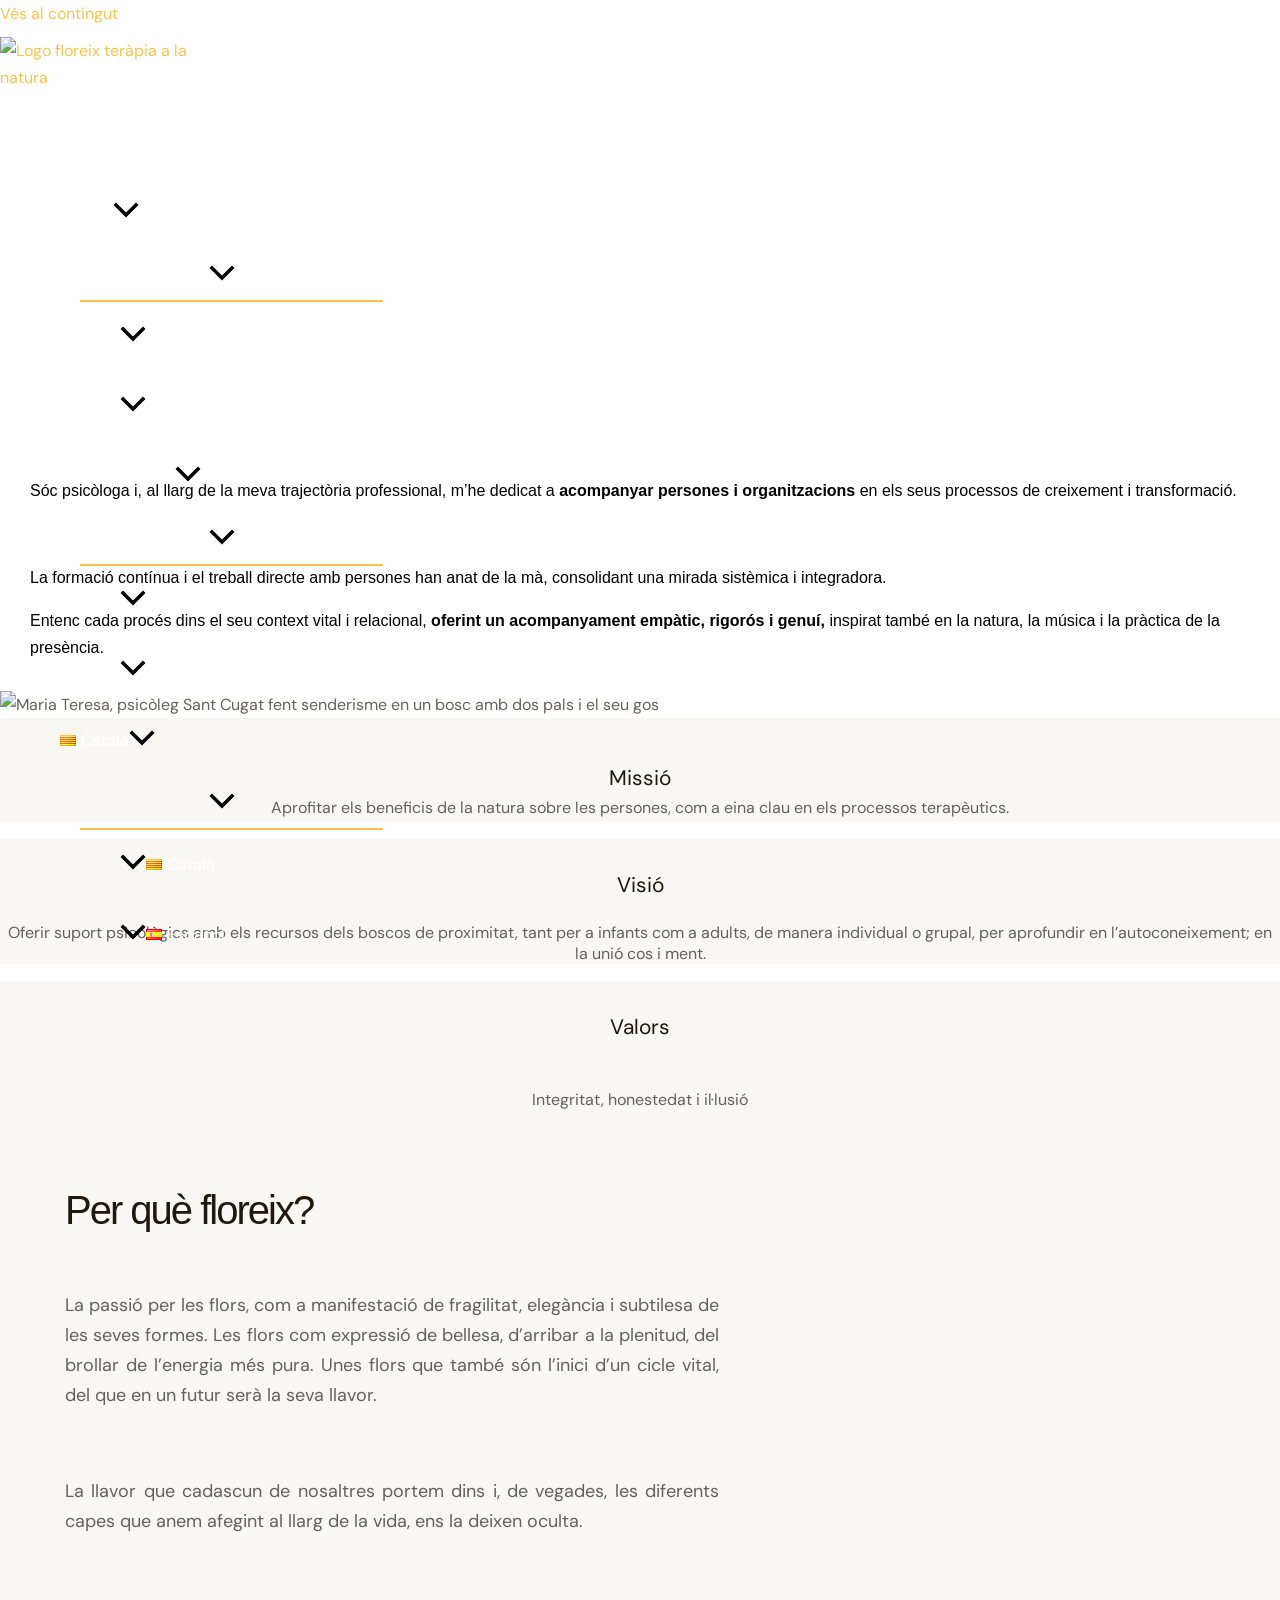
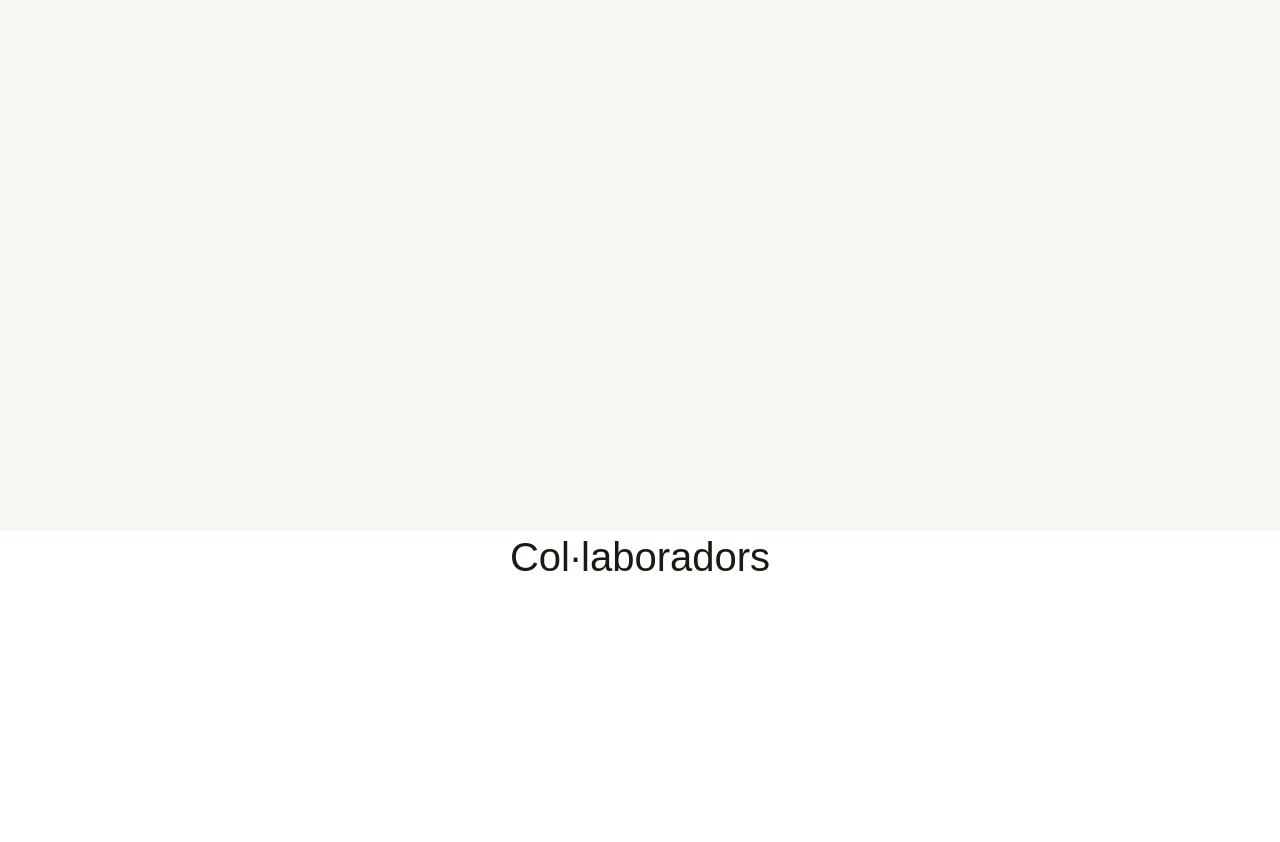
==== commit 346b043b: "Build Spanish replica from exact Catalan design" ====
--- a/about/index.html
+++ b/about/index.html
@@ -3,8 +3,8 @@
 <meta name="viewport" content="width=device-width, initial-scale=1">
 	<link rel="profile" href="https://gmpg.org/xfn/11"> 
 	<meta name="robots" content="index, follow, max-image-preview:large, max-snippet:-1, max-video-preview:-1">
-<link rel="alternate" href="https://maite-terapia.github.io/floreix/about/" hreflang="ca">
-<link rel="alternate" href="https://maite-terapia.github.io/floreix/es/sobre-nosotros/" hreflang="es">
+<link rel="alternate" href="https://floreix.com/about/" hreflang="ca">
+<link rel="alternate" href="https://floreix.com/es/sobre-nosotros/" hreflang="es">
 
 	<!-- This site is optimized with the Yoast SEO plugin v28.4 - https://yoast.com/product/yoast-seo-wordpress/ -->
 	<title>Floreix | Psicologia holística per a empreses i grups</title>
@@ -214,7 +214,7 @@
     margin: 0px;
 }
 </style>
-<meta name="generator" content="AccelerateWP 3.20.0.3-1.1-33" data-wpr-features="wpr_minify_js wpr_minify_css wpr_desktop wpr_dns_prefetch"><meta name="generator" content="Static visual replica of floreix.com"></head>
+<meta name="generator" content="AccelerateWP 3.20.0.3-1.1-33" data-wpr-features="wpr_minify_js wpr_minify_css wpr_desktop wpr_dns_prefetch"></head>
 
 <body itemtype="https://schema.org/WebPage" itemscope="itemscope" class="wp-singular page-template-default page page-id-14 wp-custom-logo wp-embed-responsive wp-theme-astra ast-desktop ast-page-builder-template ast-no-sidebar astra-4.12.3 ast-single-post ast-replace-site-logo-transparent ast-inherit-site-logo-transparent ast-theme-transparent-header ast-hfb-header elementor-default elementor-kit-1316 elementor-page elementor-page-14 e--ua-blink e--ua-webkit" data-elementor-device-mode="desktop" style="">
 
